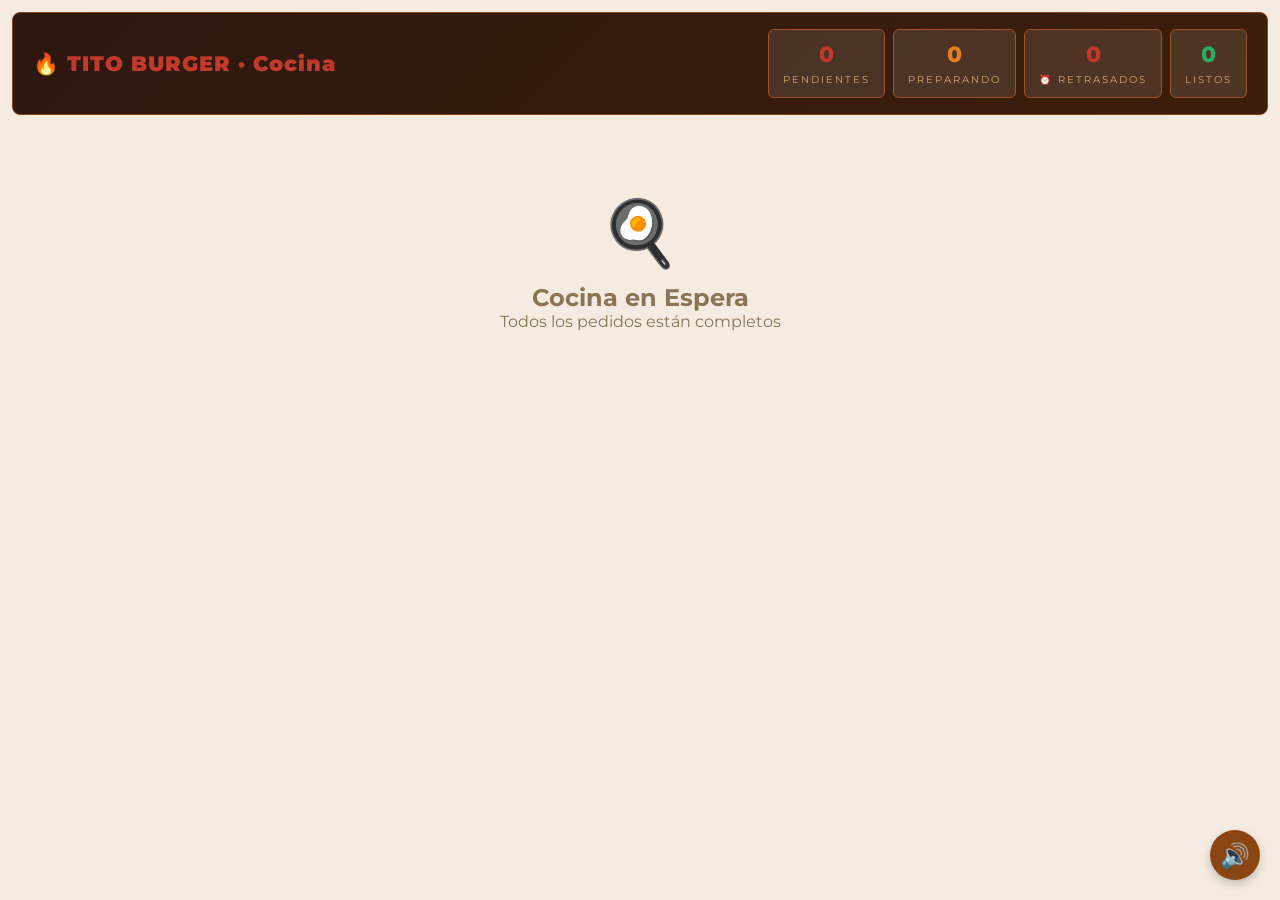
==== cocina.html @ a9702601 "TITO BURGER 2" ====
<!DOCTYPE html>
<html lang="es">
<head>
    <meta charset="UTF-8">
    <meta name="viewport" content="width=device-width, initial-scale=1.0">
    <title>TITO BURGER · Cocina</title>
    <link href="https://fonts.googleapis.com/css2?family=Montserrat:wght@300;400;500;600;700;800;900&display=swap" rel="stylesheet">
    <style>
        :root {
            --fire: #c0392b; --fire-dark: #a93226; --wood: #8b4513; --wood-light: #a0522d;
            --cream: #fdf5e6; --white: #ffffff; --dark: #2c1810; --text: #3d2b1f;
            --text-light: #8b7355; --border: #d4c5b2; --danger: #c0392b; --warning: #e67e22;
            --success: #27ae60; --bg: #f5ebe0; --card: #ffffff;
        }
        * { margin: 0; padding: 0; box-sizing: border-box; font-family: 'Montserrat', sans-serif; }
        body { background: var(--bg); min-height: 100vh; padding: 12px; color: var(--text); }
        .kitchen-screen { max-width: 1600px; margin: 0 auto; display: flex; flex-direction: column; height: 95vh; }
        .kitchen-header { background: linear-gradient(135deg, var(--dark), #3d1e0a); padding: 16px 20px; border-radius: 8px; display: flex; justify-content: space-between; align-items: center; margin-bottom: 15px; flex-shrink: 0; flex-wrap: wrap; gap: 12px; border: 1px solid var(--wood); }
        .kitchen-header h1 { font-size: 1.3rem; font-weight: 900; color: var(--fire); letter-spacing: 1px; }
        .kitchen-stats { display: flex; gap: 8px; flex-wrap: wrap; }
        .stat-badge { background: rgba(255,255,255,0.1); padding: 10px 14px; border-radius: 6px; text-align: center; border: 1px solid var(--wood-light); transition: all 0.3s; }
        .stat-badge.alerta-retraso { background: rgba(192,57,43,0.3); border-color: var(--fire); animation: pulse 1s infinite; }
        @keyframes pulse { 0%,100%{box-shadow:0 0 5px rgba(192,57,43,0.3);} 50%{box-shadow:0 0 20px rgba(192,57,43,0.7);} }
        .stat-number { font-size: 1.4rem; font-weight: 800; display: block; }
        .stat-badge:nth-child(1) .stat-number { color: var(--danger); }
        .stat-badge:nth-child(2) .stat-number { color: var(--warning); }
        .stat-badge:nth-child(3) .stat-number { color: var(--fire); }
        .stat-badge:nth-child(4) .stat-number { color: var(--success); }
        .stat-label { font-size: 0.6rem; text-transform: uppercase; letter-spacing: 2px; color: #d4a574; }
        .orders-grid { display: grid; grid-template-columns: repeat(auto-fill, minmax(350px, 1fr)); gap: 12px; overflow-y: auto; flex: 1; padding: 3px; }
        .orders-grid::-webkit-scrollbar { width: 5px; }
        .orders-grid::-webkit-scrollbar-thumb { background: var(--border); border-radius: 3px; }
        .order-card { background: var(--card); border-radius: 8px; padding: 16px; border: 1px solid var(--border); display: flex; flex-direction: column; max-height: 450px; border-left: 4px solid var(--border); box-shadow: 0 2px 8px rgba(0,0,0,0.06); transition: all 0.3s; }
        .order-card.nuevo { border-left-color: var(--danger); }
        .order-card.preparando { border-left-color: var(--warning); }
        .order-card.listo { border-left-color: var(--success); opacity: 0.9; }
        .order-card.retrasado { border-left-color: var(--fire) !important; box-shadow: 0 0 20px rgba(192,57,43,0.3); animation: cardPulse 2s infinite; }
        @keyframes cardPulse { 0%,100%{box-shadow:0 0 10px rgba(192,57,43,0.2);} 50%{box-shadow:0 0 25px rgba(192,57,43,0.5);} }
        .timer-container { display: flex; align-items: center; gap: 8px; padding: 6px 10px; background: var(--bg); border-radius: 4px; margin-bottom: 8px; font-size: 0.9rem; font-weight: bold; }
        .timer-container.retrasado { background: #fde8e8; border: 1px solid var(--fire); }
        .timer-container .tiempo-transcurrido { color: #2c1810; }
        .timer-container.retrasado .tiempo-transcurrido { color: var(--fire); }
        .customer-info-mini { font-size: 0.75rem; color: var(--text-light); margin-bottom: 6px; padding: 6px 8px; background: var(--bg); border-radius: 4px; }
        .order-items { list-style: none; margin-bottom: 6px; }
        .order-item { display: flex; justify-content: space-between; align-items: center; padding: 8px 10px; background: var(--bg); border-radius: 6px; margin-bottom: 4px; font-size: 0.85rem; }
        .item-nombre { font-weight: 700; color: var(--dark); }
        .item-cantidad { background: var(--wood); color: white; padding: 2px 8px; border-radius: 12px; font-weight: 700; font-size: 0.7rem; }
        .order-actions { display: flex; gap: 6px; padding-top: 8px; border-top: 1px solid var(--border); flex-shrink: 0; }
        .btn-action { flex: 1; padding: 9px; border: none; border-radius: 4px; font-weight: 700; font-size: 0.7rem; cursor: pointer; text-transform: uppercase; letter-spacing: 1px; transition: all 0.3s; }
        .btn-action:hover { opacity: 0.85; transform: scale(1.02); }
        .btn-action:active { transform: scale(0.95); }
        .btn-start { background: var(--warning); color: white; }
        .btn-ready { background: var(--success); color: white; }
        .btn-deliver { background: var(--fire); color: white; }
        .empty-state { grid-column: 1/-1; text-align: center; padding: 60px 20px; color: var(--text-light); }
        .empty-state .emoji { font-size: 4rem; display: block; margin-bottom: 12px; }
        .sound-btn { position:fixed;bottom:20px;right:20px;background:var(--wood);color:white;border:none;width:50px;height:50px;border-radius:50%;font-size:1.5rem;cursor:pointer;z-index:100;box-shadow:0 4px 10px rgba(0,0,0,0.2); }
        .sound-btn:hover { background: var(--wood-light); }
        .alerta-flotante { position: fixed; top: 20px; left: 50%; transform: translateX(-50%); background: var(--fire); color: white; padding: 12px 24px; border-radius: 8px; font-weight: 700; z-index: 200; animation: slideDown 0.5s ease; box-shadow: 0 4px 20px rgba(0,0,0,0.3); }
        @keyframes slideDown { from{opacity:0;transform:translateX(-50%) translateY(-20px);} to{opacity:1;transform:translateX(-50%) translateY(0);} }
        .badge-retrasado { background: var(--fire); color: white; padding: 4px 10px; border-radius: 4px; font-size: 0.6rem; font-weight: 700; text-transform: uppercase; }
        .order-badge { padding: 4px 10px; border-radius: 4px; font-size: 0.6rem; font-weight: 700; text-transform: uppercase; }
        .badge-nuevo { background: var(--danger); color: white; }
        .badge-preparando { background: var(--warning); color: white; }
        .badge-listo { background: var(--success); color: white; }
    </style>
</head>
<body>
    <div class="kitchen-screen">
        <div class="kitchen-header">
            <h1>🔥 TITO BURGER · Cocina</h1>
            <div class="kitchen-stats">
                <div class="stat-badge"><span class="stat-number" id="pendientesCount">0</span><span class="stat-label">Pendientes</span></div>
                <div class="stat-badge"><span class="stat-number" id="preparandoCount">0</span><span class="stat-label">Preparando</span></div>
                <div class="stat-badge" id="retrasadosBadge"><span class="stat-number" id="retrasadosCount">0</span><span class="stat-label">⏰ Retrasados</span></div>
                <div class="stat-badge"><span class="stat-number" id="listosCount">0</span><span class="stat-label">Listos</span></div>
            </div>
        </div>
        <div class="orders-grid" id="ordersGrid"></div>
    </div>
    <button class="sound-btn" onclick="toggleSound()" title="Sonido">🔊</button>

    <script>
        // ==================== CONFIGURACIÓN ====================
        const TIEMPO_LIMITE_SEGUNDOS = 15 * 60; // 15 MINUTOS en segundos
        const DURACION_ALARMA_SEGUNDOS = 15; // Alarma por retraso suena 15 SEGUNDOS
        
        let sonidoActivado = true;
        let alarmasActivas = {};
        let audioContext = null;
        let alarmaIntervalos = {};
        
        // Storage
        let pedidosTimers = {};
        let retrasosNotificados = {};
        let nuevosNotificados = {};
        
        try {
            const savedTimers = localStorage.getItem('cocina_timers_pedidos');
            const savedRetrasos = localStorage.getItem('cocina_retrasos_notificados');
            const savedNuevos = localStorage.getItem('cocina_nuevos_notificados');
            if (savedTimers) pedidosTimers = JSON.parse(savedTimers);
            if (savedRetrasos) retrasosNotificados = JSON.parse(savedRetrasos);
            if (savedNuevos) nuevosNotificados = JSON.parse(savedNuevos);
        } catch(e) {}

        function guardarTimers() {
            localStorage.setItem('cocina_timers_pedidos', JSON.stringify(pedidosTimers));
            localStorage.setItem('cocina_retrasos_notificados', JSON.stringify(retrasosNotificados));
            localStorage.setItem('cocina_nuevos_notificados', JSON.stringify(nuevosNotificados));
        }

        async function getPedidosOnline() {
            try { 
                const res = await fetch('/api/pedidos'); 
                return await res.json();
            } catch(e) { 
                return JSON.parse(localStorage.getItem('marketpos_pedidos_online') || '[]'); 
            }
        }

        // ==================== SONIDOS ====================
        function detenerAlarma(id) {
            if (alarmaIntervalos[id]) {
                clearInterval(alarmaIntervalos[id]);
                delete alarmaIntervalos[id];
            }
            if (alarmasActivas[id]) {
                clearTimeout(alarmasActivas[id]);
                delete alarmasActivas[id];
            }
            console.log('🔇 Sonido detenido para pedido:', id);
        }

        // Sonido tipo "DING" para nuevo pedido y entrega
        function sonidoDing() {
            if (!sonidoActivado) return;
            
            console.log('🔔 SONIDO DING');
            
            if (!audioContext) {
                audioContext = new (window.AudioContext || window.webkitAudioContext)();
            }
            
            try {
                const frequencies = [523.25, 659.25, 783.99]; // Do, Mi, Sol
                
                frequencies.forEach((freq, index) => {
                    setTimeout(() => {
                        const oscillator = audioContext.createOscillator();
                        const gain = audioContext.createGain();
                        
                        oscillator.connect(gain);
                        gain.connect(audioContext.destination);
                        
                        oscillator.frequency.value = freq;
                        oscillator.type = 'sine';
                        gain.gain.value = 0.3;
                        
                        oscillator.start();
                        oscillator.stop(audioContext.currentTime + 0.3);
                        
                        gain.gain.exponentialRampToValueAtTime(0.00001, audioContext.currentTime + 0.3);
                    }, index * 100);
                });
            } catch(e) {
                console.log('Error reproduciendo sonido ding:', e);
            }
        }

        // Alarma para retraso (15 segundos con beeps)
        function iniciarAlarmaRetraso(id) {
            if (!sonidoActivado) return;
            if (alarmasActivas[id]) return;
            
            console.log(`🔊 ALARMA RETRASO (15s) - Pedido: ${id}`);
            
            if (!audioContext) {
                audioContext = new (window.AudioContext || window.webkitAudioContext)();
            }
            
            let beepCount = 0;
            const inicioAlarma = Date.now();
            
            const intervalo = setInterval(() => {
                const transcurrido = (Date.now() - inicioAlarma) / 1000;
                
                if (transcurrido >= DURACION_ALARMA_SEGUNDOS) {
                    detenerAlarma(id);
                    return;
                }
                
                if (!alarmasActivas[id]) return;
                
                try {
                    const o = audioContext.createOscillator();
                    const g = audioContext.createGain();
                    o.connect(g);
                    g.connect(audioContext.destination);
                    
                    o.frequency.value = beepCount % 2 === 0 ? 880 : 440;
                    o.type = 'square';
                    g.gain.value = 0.4;
                    
                    o.start();
                    o.stop(audioContext.currentTime + 0.15);
                    beepCount++;
                } catch(e) {}
            }, 200);
            
            alarmaIntervalos[id] = intervalo;
            
            const timeout = setTimeout(() => {
                detenerAlarma(id);
            }, DURACION_ALARMA_SEGUNDOS * 1000);
            alarmasActivas[id] = timeout;
        }

        function toggleSound() { 
            sonidoActivado = !sonidoActivado; 
            document.querySelector('.sound-btn').textContent = sonidoActivado ? '🔊' : '🔇'; 
            
            if (!sonidoActivado) {
                Object.keys(alarmaIntervalos).forEach(id => detenerAlarma(id));
            }
        }

        function mostrarAlerta(mensaje) {
            const alerta = document.createElement('div');
            alerta.className = 'alerta-flotante';
            alerta.textContent = mensaje;
            document.body.appendChild(alerta);
            setTimeout(() => {
                alerta.style.opacity = '0';
                setTimeout(() => alerta.remove(), 500);
            }, 4000);
        }

        function calcularTiempoTranscurrido(timestampInicio) {
            const segundosTranscurridos = Math.floor((Date.now() - timestampInicio) / 1000);
            const minutos = Math.floor(segundosTranscurridos / 60);
            const segundos = segundosTranscurridos % 60;
            const retrasado = segundosTranscurridos >= TIEMPO_LIMITE_SEGUNDOS;
            const exceso = Math.max(0, segundosTranscurridos - TIEMPO_LIMITE_SEGUNDOS);
            const excesoMinutos = Math.floor(exceso / 60);
            const excesoSegundos = exceso % 60;
            
            return {
                minutos,
                segundos,
                segundosTranscurridos,
                retrasado,
                exceso,
                excesoMinutos,
                excesoSegundos
            };
        }

        async function cambiarEstado(id, estado) {
            try {
                await fetch('/api/pedidos/' + id, { 
                    method: 'PATCH', 
                    headers: { 'Content-Type': 'application/json' }, 
                    body: JSON.stringify({ estado }) 
                });
            } catch(e) {}
            
            const pedidosLocal = JSON.parse(localStorage.getItem('marketpos_pedidos_online') || '[]');
            const index = pedidosLocal.findIndex(p => String(p.id) === String(id));
            if (index !== -1) {
                pedidosLocal[index].estado = estado;
                localStorage.setItem('marketpos_pedidos_online', JSON.stringify(pedidosLocal));
            }
            
            if (estado === 'listo') {
                detenerAlarma(id);
                mostrarAlerta('✅ ¡Pedido listo para entregar!');
            }
            
            setTimeout(() => renderizar(), 300);
        }

        async function entregarPedido(id) {
            sonidoDing();
            
            detenerAlarma(id);
            
            delete pedidosTimers[id];
            delete retrasosNotificados[id];
            delete nuevosNotificados[id];
            guardarTimers();
            
            try {
                await fetch('/api/pedidos/' + id, { method: 'DELETE' });
            } catch(e) {}
            
            const pedidosLocal = JSON.parse(localStorage.getItem('marketpos_pedidos_online') || '[]');
            localStorage.setItem('marketpos_pedidos_online', JSON.stringify(pedidosLocal.filter(p => String(p.id) !== String(id))));
            
            mostrarAlerta('🚀 Pedido entregado');
            setTimeout(() => renderizar(), 300);
        }

        function verificarNuevosPedidos(activos) {
            activos.forEach(p => {
                const pid = String(p.id);
                if (p.estado === 'nuevo' && !nuevosNotificados[pid]) {
                    console.log('🆕 NUEVO PEDIDO LLEGÓ A COCINA:', pid);
                    nuevosNotificados[pid] = Date.now();
                    guardarTimers();
                    
                    sonidoDing();
                    
                    mostrarAlerta('🆕 ¡Nuevo pedido en cocina!');
                }
            });
        }

        function verificarRetrasos() {
            Object.keys(pedidosTimers).forEach(id => {
                const timestamp = pedidosTimers[id];
                const tiempo = calcularTiempoTranscurrido(timestamp);
                
                if (tiempo.retrasado && !retrasosNotificados[id]) {
                    console.log('🔴 PEDIDO RETRASADO después de 15 minutos:', id);
                    retrasosNotificados[id] = Date.now();
                    guardarTimers();
                    iniciarAlarmaRetraso(id);
                    mostrarAlerta(`⏰ ¡PEDIDO RETRASADO! +${tiempo.excesoMinutos}:${String(tiempo.excesoSegundos).padStart(2,'0')} min`);
                }
            });
            
            const totalRetrasos = Object.keys(retrasosNotificados).length;
            document.getElementById('retrasadosCount').textContent = totalRetrasos;
            
            if (totalRetrasos > 0) {
                document.getElementById('retrasadosBadge').classList.add('alerta-retraso');
            } else {
                document.getElementById('retrasadosBadge').classList.remove('alerta-retraso');
            }
        }

        async function renderizar() {
            const pedidos = await getPedidosOnline();
            const idsActuales = pedidos.map(p => String(p.id));
            
            Object.keys(pedidosTimers).forEach(id => {
                if (!idsActuales.includes(id)) {
                    detenerAlarma(id);
                    delete pedidosTimers[id];
                    delete retrasosNotificados[id];
                    delete nuevosNotificados[id];
                }
            });
            guardarTimers();
            
            const activos = pedidos.filter(p => ['nuevo', 'preparando', 'listo'].includes(p.estado));
            const grid = document.getElementById('ordersGrid');
            
            verificarNuevosPedidos(activos);
            
            activos.forEach(p => {
                const pid = String(p.id);
                if (!pedidosTimers[pid] && p.estado !== 'listo') {
                    pedidosTimers[pid] = Date.now();
                    console.log('⏱️ Timer iniciado para pedido:', pid);
                    guardarTimers();
                }
            });
            
            document.getElementById('pendientesCount').textContent = activos.filter(p => p.estado === 'nuevo').length;
            document.getElementById('preparandoCount').textContent = activos.filter(p => p.estado === 'preparando').length;
            document.getElementById('listosCount').textContent = activos.filter(p => p.estado === 'listo').length;
            
            if (activos.length === 0) { 
                grid.innerHTML = `<div class="empty-state"><span class="emoji">🍳</span><h2>Cocina en Espera</h2><p>Todos los pedidos están completos</p></div>`; 
                return; 
            }
            
            activos.sort((a, b) => new Date(a.fecha) - new Date(b.fecha));
            
            grid.innerHTML = activos.map(p => {
                const pid = String(p.id);
                const tiempo = calcularTiempoTranscurrido(pedidosTimers[pid] || Date.now());
                const retrasado = tiempo.retrasado && p.estado !== 'listo';
                
                return `
                    <div class="order-card ${retrasado ? 'retrasado' : p.estado}" data-id="${pid}">
                        <div class="order-card-content">
                            <div class="order-card-header">
                                <h3>${p.cliente?.tipoPedido === 'mesa' ? '🪑 Mesa ' + p.cliente?.mesa : '🛵 Delivery'}</h3>
                                ${retrasado ? '<span class="badge-retrasado">⏰ RETRASADO</span>' : `<span class="order-badge badge-${p.estado}">${p.estado.toUpperCase()}</span>`}
                            </div>
                            <div class="timer-container ${retrasado ? 'retrasado' : ''}">
                                <span>⏱️</span>
                                ${retrasado ? 
                                    `<strong class="tiempo-transcurrido" style="color:var(--fire)">⌛ ${tiempo.minutos}:${String(tiempo.segundos).padStart(2,'0')} (${tiempo.excesoMinutos}:${String(tiempo.excesoSegundos).padStart(2,'0')} excedido)</strong>` : 
                                    `<strong class="tiempo-transcurrido">⌛ ${tiempo.minutos}:${String(tiempo.segundos).padStart(2,'0')} transcurrido</strong>`
                                }
                            </div>
                            <div class="customer-info-mini"><span>👤 ${p.cliente?.nombre || 'Cliente'}</span></div>
                            <ul class="order-items">${(p.items || []).map(i => `
                                <li class="order-item">
                                    <span class="item-nombre">${i.emoji || '🍽️'} ${i.nombre}${i.sabor ? ' <span style="font-weight:normal; color:#e67e22;">(' + i.sabor + ')</span>' : ''}</span>
                                    <span class="item-cantidad">x${i.cantidad}</span>
                                </li>
                            `).join('')}</ul>
                        </div>
                        <div class="order-actions">
                            ${p.estado === 'nuevo' ? `
                                <button class="btn-action btn-start" onclick="cambiarEstado('${pid}','preparando')">▶ Iniciar</button>
                            ` : ''}
                            ${p.estado === 'preparando' ? `
                                <button class="btn-action btn-ready" onclick="cambiarEstado('${pid}','listo')">✅ ¡Listo!</button>
                            ` : ''}
                            ${p.estado === 'listo' ? `
                                <button class="btn-action btn-deliver" onclick="entregarPedido('${pid}')">🚀 Entregar</button>
                            ` : ''}
                        </div>
                    </div>`;
            }).join('');
            
            verificarRetrasos();
        }

        document.addEventListener('click', function initAudio() {
            if (!audioContext) {
                audioContext = new (window.AudioContext || window.webkitAudioContext)();
            }
            if (audioContext.state === 'suspended') {
                audioContext.resume();
            }
            document.removeEventListener('click', initAudio);
        }, { once: true });

        function actualizarTemporizadores() {
            document.querySelectorAll('.order-card').forEach(card => {
                const id = card.getAttribute('data-id');
                if (id && pedidosTimers[id]) {
                    const tiempo = calcularTiempoTranscurrido(pedidosTimers[id]);
                    const retrasado = tiempo.retrasado;
                    
                    const timerElement = card.querySelector('.timer-container strong');
                    if (timerElement) {
                        if (retrasado) {
                            timerElement.innerHTML = `⌛ ${tiempo.minutos}:${String(tiempo.segundos).padStart(2,'0')} (${tiempo.excesoMinutos}:${String(tiempo.excesoSegundos).padStart(2,'0')} excedido)`;
                            timerElement.style.color = 'var(--fire)';
                        } else {
                            timerElement.innerHTML = `⌛ ${tiempo.minutos}:${String(tiempo.segundos).padStart(2,'0')} transcurrido`;
                            timerElement.style.color = '';
                        }
                    }
                    
                    if (retrasado && !card.classList.contains('retrasado')) {
                        card.classList.add('retrasado');
                        const badgeContainer = card.querySelector('.order-card-header');
                        if (badgeContainer && !card.querySelector('.badge-retrasado')) {
                            const oldBadge = card.querySelector('.order-badge');
                            if (oldBadge) oldBadge.remove();
                            const newBadge = document.createElement('span');
                            newBadge.className = 'badge-retrasado';
                            newBadge.textContent = '⏰ RETRASADO';
                            badgeContainer.appendChild(newBadge);
                        }
                    }
                }
            });
        }
        
        setInterval(actualizarTemporizadores, 1000);
        setInterval(renderizar, 5000);
        renderizar();
    </script>
</body>
</html>
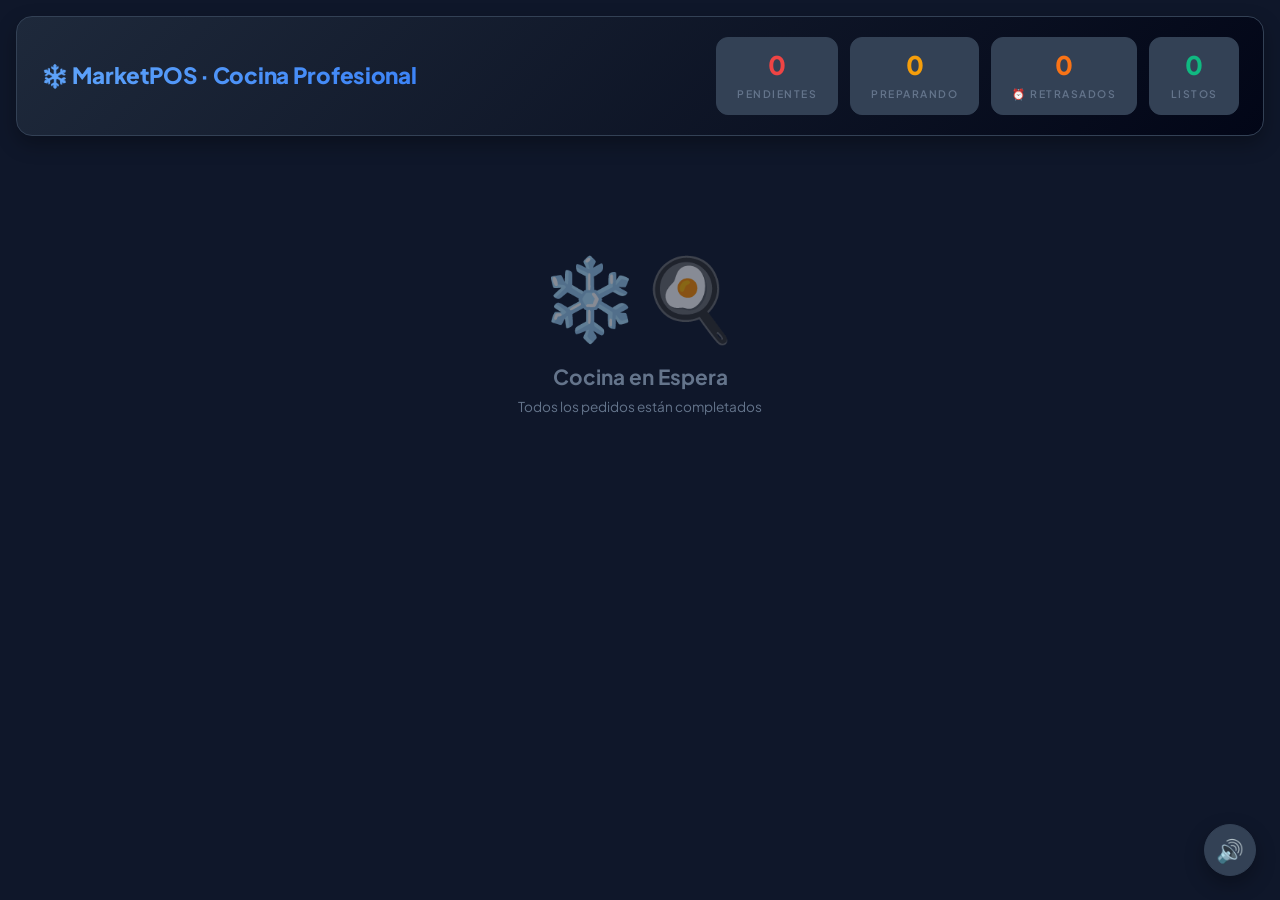
==== commit ea1fed74: "TITO BURGER FINAL FINAL" ====
--- a/cocina.html
+++ b/cocina.html
@@ -2,73 +2,523 @@
 <html lang="es">
 <head>
     <meta charset="UTF-8">
-    <meta name="viewport" content="width=device-width, initial-scale=1.0">
-    <title>TITO BURGER · Cocina</title>
-    <link href="https://fonts.googleapis.com/css2?family=Montserrat:wght@300;400;500;600;700;800;900&display=swap" rel="stylesheet">
+    <meta name="viewport" content="width=device-width, initial-scale=1.0, user-scalable=no">
+    <title>Cocina Pedidos</title>
+    <link href="https://fonts.googleapis.com/css2?family=Plus+Jakarta+Sans:wght@300;400;500;600;700;800&display=swap" rel="stylesheet">
     <style>
         :root {
-            --fire: #c0392b; --fire-dark: #a93226; --wood: #8b4513; --wood-light: #a0522d;
-            --cream: #fdf5e6; --white: #ffffff; --dark: #2c1810; --text: #3d2b1f;
-            --text-light: #8b7355; --border: #d4c5b2; --danger: #c0392b; --warning: #e67e22;
-            --success: #27ae60; --bg: #f5ebe0; --card: #ffffff;
-        }
-        * { margin: 0; padding: 0; box-sizing: border-box; font-family: 'Montserrat', sans-serif; }
-        body { background: var(--bg); min-height: 100vh; padding: 12px; color: var(--text); }
-        .kitchen-screen { max-width: 1600px; margin: 0 auto; display: flex; flex-direction: column; height: 95vh; }
-        .kitchen-header { background: linear-gradient(135deg, var(--dark), #3d1e0a); padding: 16px 20px; border-radius: 8px; display: flex; justify-content: space-between; align-items: center; margin-bottom: 15px; flex-shrink: 0; flex-wrap: wrap; gap: 12px; border: 1px solid var(--wood); }
-        .kitchen-header h1 { font-size: 1.3rem; font-weight: 900; color: var(--fire); letter-spacing: 1px; }
-        .kitchen-stats { display: flex; gap: 8px; flex-wrap: wrap; }
-        .stat-badge { background: rgba(255,255,255,0.1); padding: 10px 14px; border-radius: 6px; text-align: center; border: 1px solid var(--wood-light); transition: all 0.3s; }
-        .stat-badge.alerta-retraso { background: rgba(192,57,43,0.3); border-color: var(--fire); animation: pulse 1s infinite; }
-        @keyframes pulse { 0%,100%{box-shadow:0 0 5px rgba(192,57,43,0.3);} 50%{box-shadow:0 0 20px rgba(192,57,43,0.7);} }
-        .stat-number { font-size: 1.4rem; font-weight: 800; display: block; }
+            /* Paleta de colores fríos - Diseño profesional */
+            --primary: #0f172a;
+            --primary-dark: #020617;
+            --primary-light: #1e293b;
+            --accent: #3b82f6;
+            --accent-light: #60a5fa;
+            --accent-glow: rgba(59, 130, 246, 0.25);
+            --danger: #ef4444;
+            --danger-dark: #dc2626;
+            --warning: #f59e0b;
+            --warning-dark: #d97706;
+            --success: #10b981;
+            --success-dark: #059669;
+            --info: #06b6d4;
+            
+            /* Fondos fríos */
+            --bg-primary: #0f172a;
+            --bg-secondary: #1e293b;
+            --bg-card: #1e293b;
+            --bg-elevated: #334155;
+            --bg-light: #f1f5f9;
+            
+            /* Textos */
+            --text-primary: #f1f5f9;
+            --text-secondary: #cbd5e1;
+            --text-muted: #64748b;
+            
+            /* Bordes */
+            --border: #334155;
+            --border-light: #475569;
+            
+            /* Layout */
+            --radius-sm: 8px;
+            --radius: 12px;
+            --radius-lg: 16px;
+            --shadow: 0 8px 20px rgba(0, 0, 0, 0.3);
+            --transition: all 0.2s ease;
+        }
+        
+        * { 
+            margin: 0; 
+            padding: 0; 
+            box-sizing: border-box; 
+            font-family: 'Plus Jakarta Sans', sans-serif; 
+        }
+        
+        body { 
+            background: var(--bg-primary); 
+            min-height: 100vh; 
+            padding: 16px; 
+            color: var(--text-primary); 
+        }
+        
+        .kitchen-screen { 
+            max-width: 1600px; 
+            margin: 0 auto; 
+            display: flex; 
+            flex-direction: column; 
+            height: 95vh; 
+        }
+        
+        /* Header profesional */
+        .kitchen-header { 
+            background: linear-gradient(135deg, var(--bg-secondary), var(--primary-dark)); 
+            padding: 20px 24px; 
+            border-radius: var(--radius-lg); 
+            display: flex; 
+            justify-content: space-between; 
+            align-items: center; 
+            margin-bottom: 24px; 
+            flex-shrink: 0; 
+            flex-wrap: wrap; 
+            gap: 16px; 
+            border: 1px solid var(--border); 
+            box-shadow: var(--shadow);
+        }
+        
+        .kitchen-header h1 { 
+            font-size: 1.4rem; 
+            font-weight: 800; 
+            background: linear-gradient(135deg, var(--accent-light), var(--accent));
+            -webkit-background-clip: text;
+            -webkit-text-fill-color: transparent;
+            background-clip: text;
+            letter-spacing: -0.3px;
+        }
+        
+        /* Stats cards frías */
+        .kitchen-stats { 
+            display: flex; 
+            gap: 12px; 
+            flex-wrap: wrap; 
+        }
+        
+        .stat-badge { 
+            background: var(--bg-elevated); 
+            padding: 12px 20px; 
+            border-radius: var(--radius); 
+            text-align: center; 
+            border: 1px solid var(--border); 
+            transition: var(--transition); 
+            min-width: 90px;
+        }
+        
+        .stat-badge.alerta-retraso { 
+            background: rgba(239, 68, 68, 0.15); 
+            border-color: var(--danger); 
+            animation: pulse 1.5s infinite; 
+        }
+        
+        @keyframes pulse { 
+            0%,100% { box-shadow: 0 0 0 0 rgba(239, 68, 68, 0.2); } 
+            50% { box-shadow: 0 0 0 6px rgba(239, 68, 68, 0); } 
+        }
+        
+        .stat-number { 
+            font-size: 1.6rem; 
+            font-weight: 800; 
+            display: block; 
+            line-height: 1.2;
+        }
+        
         .stat-badge:nth-child(1) .stat-number { color: var(--danger); }
         .stat-badge:nth-child(2) .stat-number { color: var(--warning); }
-        .stat-badge:nth-child(3) .stat-number { color: var(--fire); }
+        .stat-badge:nth-child(3) .stat-number { color: #f97316; }
         .stat-badge:nth-child(4) .stat-number { color: var(--success); }
-        .stat-label { font-size: 0.6rem; text-transform: uppercase; letter-spacing: 2px; color: #d4a574; }
-        .orders-grid { display: grid; grid-template-columns: repeat(auto-fill, minmax(350px, 1fr)); gap: 12px; overflow-y: auto; flex: 1; padding: 3px; }
-        .orders-grid::-webkit-scrollbar { width: 5px; }
-        .orders-grid::-webkit-scrollbar-thumb { background: var(--border); border-radius: 3px; }
-        .order-card { background: var(--card); border-radius: 8px; padding: 16px; border: 1px solid var(--border); display: flex; flex-direction: column; max-height: 450px; border-left: 4px solid var(--border); box-shadow: 0 2px 8px rgba(0,0,0,0.06); transition: all 0.3s; }
-        .order-card.nuevo { border-left-color: var(--danger); }
-        .order-card.preparando { border-left-color: var(--warning); }
-        .order-card.listo { border-left-color: var(--success); opacity: 0.9; }
-        .order-card.retrasado { border-left-color: var(--fire) !important; box-shadow: 0 0 20px rgba(192,57,43,0.3); animation: cardPulse 2s infinite; }
-        @keyframes cardPulse { 0%,100%{box-shadow:0 0 10px rgba(192,57,43,0.2);} 50%{box-shadow:0 0 25px rgba(192,57,43,0.5);} }
-        .timer-container { display: flex; align-items: center; gap: 8px; padding: 6px 10px; background: var(--bg); border-radius: 4px; margin-bottom: 8px; font-size: 0.9rem; font-weight: bold; }
-        .timer-container.retrasado { background: #fde8e8; border: 1px solid var(--fire); }
-        .timer-container .tiempo-transcurrido { color: #2c1810; }
-        .timer-container.retrasado .tiempo-transcurrido { color: var(--fire); }
-        .customer-info-mini { font-size: 0.75rem; color: var(--text-light); margin-bottom: 6px; padding: 6px 8px; background: var(--bg); border-radius: 4px; }
-        .order-items { list-style: none; margin-bottom: 6px; }
-        .order-item { display: flex; justify-content: space-between; align-items: center; padding: 8px 10px; background: var(--bg); border-radius: 6px; margin-bottom: 4px; font-size: 0.85rem; }
-        .item-nombre { font-weight: 700; color: var(--dark); }
-        .item-cantidad { background: var(--wood); color: white; padding: 2px 8px; border-radius: 12px; font-weight: 700; font-size: 0.7rem; }
-        .order-actions { display: flex; gap: 6px; padding-top: 8px; border-top: 1px solid var(--border); flex-shrink: 0; }
-        .btn-action { flex: 1; padding: 9px; border: none; border-radius: 4px; font-weight: 700; font-size: 0.7rem; cursor: pointer; text-transform: uppercase; letter-spacing: 1px; transition: all 0.3s; }
-        .btn-action:hover { opacity: 0.85; transform: scale(1.02); }
-        .btn-action:active { transform: scale(0.95); }
-        .btn-start { background: var(--warning); color: white; }
-        .btn-ready { background: var(--success); color: white; }
-        .btn-deliver { background: var(--fire); color: white; }
-        .empty-state { grid-column: 1/-1; text-align: center; padding: 60px 20px; color: var(--text-light); }
-        .empty-state .emoji { font-size: 4rem; display: block; margin-bottom: 12px; }
-        .sound-btn { position:fixed;bottom:20px;right:20px;background:var(--wood);color:white;border:none;width:50px;height:50px;border-radius:50%;font-size:1.5rem;cursor:pointer;z-index:100;box-shadow:0 4px 10px rgba(0,0,0,0.2); }
-        .sound-btn:hover { background: var(--wood-light); }
-        .alerta-flotante { position: fixed; top: 20px; left: 50%; transform: translateX(-50%); background: var(--fire); color: white; padding: 12px 24px; border-radius: 8px; font-weight: 700; z-index: 200; animation: slideDown 0.5s ease; box-shadow: 0 4px 20px rgba(0,0,0,0.3); }
-        @keyframes slideDown { from{opacity:0;transform:translateX(-50%) translateY(-20px);} to{opacity:1;transform:translateX(-50%) translateY(0);} }
-        .badge-retrasado { background: var(--fire); color: white; padding: 4px 10px; border-radius: 4px; font-size: 0.6rem; font-weight: 700; text-transform: uppercase; }
-        .order-badge { padding: 4px 10px; border-radius: 4px; font-size: 0.6rem; font-weight: 700; text-transform: uppercase; }
-        .badge-nuevo { background: var(--danger); color: white; }
-        .badge-preparando { background: var(--warning); color: white; }
-        .badge-listo { background: var(--success); color: white; }
+        
+        .stat-label { 
+            font-size: 0.65rem; 
+            text-transform: uppercase; 
+            letter-spacing: 1.5px; 
+            color: var(--text-muted); 
+            font-weight: 600;
+            margin-top: 6px;
+        }
+        
+        /* Grid de pedidos */
+        .orders-grid { 
+            display: grid; 
+            grid-template-columns: repeat(auto-fill, minmax(360px, 1fr)); 
+            gap: 20px; 
+            overflow-y: auto; 
+            flex: 1; 
+            padding: 4px; 
+        }
+        
+        .orders-grid::-webkit-scrollbar { 
+            width: 6px; 
+        }
+        
+        .orders-grid::-webkit-scrollbar-track { 
+            background: var(--bg-secondary); 
+            border-radius: 4px; 
+        }
+        
+        .orders-grid::-webkit-scrollbar-thumb { 
+            background: var(--border); 
+            border-radius: 4px; 
+        }
+        
+        /* Tarjetas de pedido */
+        .order-card { 
+            background: var(--bg-card); 
+            border-radius: var(--radius-lg); 
+            padding: 20px; 
+            border: 1px solid var(--border); 
+            display: flex; 
+            flex-direction: column; 
+            max-height: 480px; 
+            border-left: 4px solid var(--border); 
+            box-shadow: 0 2px 8px rgba(0,0,0,0.2); 
+            transition: var(--transition); 
+        }
+        
+        .order-card:hover {
+            transform: translateY(-2px);
+            box-shadow: 0 8px 24px rgba(0,0,0,0.3);
+            border-color: var(--border-light);
+        }
+        
+        .order-card.nuevo { 
+            border-left-color: var(--danger); 
+        }
+        
+        .order-card.preparando { 
+            border-left-color: var(--warning); 
+        }
+        
+        .order-card.listo { 
+            border-left-color: var(--success); 
+            opacity: 0.85; 
+        }
+        
+        .order-card.retrasado { 
+            border-left-color: var(--danger) !important; 
+            box-shadow: 0 0 20px rgba(239, 68, 68, 0.2); 
+            animation: cardPulse 2s infinite; 
+        }
+        
+        @keyframes cardPulse { 
+            0%,100% { box-shadow: 0 0 5px rgba(239, 68, 68, 0.15); } 
+            50% { box-shadow: 0 0 20px rgba(239, 68, 68, 0.3); } 
+        }
+        
+        .order-card-content { 
+            overflow-y: auto; 
+            flex: 1; 
+            padding-right: 6px; 
+        }
+        
+        .order-card-content::-webkit-scrollbar {
+            width: 4px;
+        }
+        
+        .order-card-content::-webkit-scrollbar-track {
+            background: var(--border);
+            border-radius: 4px;
+        }
+        
+        .order-card-content::-webkit-scrollbar-thumb {
+            background: var(--accent);
+            border-radius: 4px;
+        }
+        
+        .order-card-header { 
+            display: flex; 
+            justify-content: space-between; 
+            align-items: flex-start; 
+            margin-bottom: 12px; 
+            padding-bottom: 12px; 
+            border-bottom: 1px solid var(--border); 
+            flex-shrink: 0; 
+        }
+        
+        .order-card-header h3 { 
+            font-size: 0.95rem; 
+            font-weight: 700; 
+            color: var(--accent-light); 
+        }
+        
+        .order-badge { 
+            padding: 5px 12px; 
+            border-radius: 40px; 
+            font-size: 0.65rem; 
+            font-weight: 700; 
+            text-transform: uppercase; 
+            letter-spacing: 1px; 
+        }
+        
+        .badge-nuevo { 
+            background: var(--danger); 
+            color: white; 
+        }
+        
+        .badge-preparando { 
+            background: var(--warning); 
+            color: var(--primary-dark); 
+        }
+        
+        .badge-listo { 
+            background: var(--success); 
+            color: white; 
+        }
+        
+        .badge-retrasado { 
+            background: var(--danger); 
+            color: white; 
+            animation: badgeBlink 0.8s infinite; 
+        }
+        
+        @keyframes badgeBlink { 
+            0%,100% { opacity: 1; } 
+            50% { opacity: 0.6; } 
+        }
+        
+        /* Timer - estilo frío */
+        .timer-container { 
+            display: flex; 
+            align-items: center; 
+            justify-content: space-between;
+            padding: 10px 14px; 
+            background: var(--bg-elevated); 
+            border-radius: var(--radius); 
+            margin-bottom: 12px; 
+            font-size: 0.85rem; 
+            font-weight: 600; 
+        }
+        
+        .timer-container.retrasado { 
+            background: rgba(239, 68, 68, 0.1); 
+            border: 1px solid rgba(239, 68, 68, 0.3); 
+        }
+        
+        .timer-label {
+            color: var(--text-muted);
+            font-size: 0.7rem;
+        }
+        
+        .timer-value {
+            font-family: monospace;
+            font-size: 1rem;
+            font-weight: 700;
+        }
+        
+        .timer-container.retrasado .timer-value { 
+            color: var(--danger); 
+        }
+        
+        .timer-exceso {
+            color: var(--danger);
+            font-size: 0.7rem;
+            margin-left: 6px;
+        }
+        
+        /* Info cliente */
+        .customer-info-mini { 
+            font-size: 0.75rem; 
+            color: var(--text-secondary); 
+            margin-bottom: 12px; 
+            padding: 10px 12px; 
+            background: var(--bg-elevated); 
+            border-radius: var(--radius); 
+            display: flex;
+            align-items: center;
+            gap: 12px;
+            flex-wrap: wrap;
+        }
+        
+        .customer-info-mini span {
+            display: inline-flex;
+            align-items: center;
+            gap: 6px;
+        }
+        
+        /* Items */
+        .order-items { 
+            list-style: none; 
+            margin-bottom: 8px; 
+        }
+        
+        .order-item { 
+            display: flex; 
+            justify-content: space-between; 
+            align-items: center; 
+            padding: 10px 12px; 
+            background: var(--bg-elevated); 
+            border-radius: var(--radius-sm); 
+            margin-bottom: 6px; 
+            font-size: 0.85rem; 
+            transition: var(--transition);
+        }
+        
+        .order-item:hover {
+            background: var(--border);
+        }
+        
+        .item-nombre { 
+            font-weight: 600; 
+            color: var(--text-primary); 
+        }
+        
+        .item-cantidad { 
+            background: var(--accent); 
+            color: white; 
+            padding: 3px 10px; 
+            border-radius: 40px; 
+            font-weight: 700; 
+            font-size: 0.7rem; 
+        }
+        
+        /* Acciones */
+        .order-actions { 
+            display: flex; 
+            gap: 10px; 
+            padding-top: 14px; 
+            margin-top: 6px;
+            border-top: 1px solid var(--border); 
+            flex-shrink: 0; 
+        }
+        
+        .btn-action { 
+            flex: 1; 
+            padding: 10px; 
+            border: none; 
+            border-radius: var(--radius); 
+            font-weight: 700; 
+            font-size: 0.7rem; 
+            cursor: pointer; 
+            text-transform: uppercase; 
+            letter-spacing: 1px; 
+            transition: var(--transition); 
+            font-family: inherit;
+        }
+        
+        .btn-action:hover { 
+            opacity: 0.9; 
+            transform: translateY(-1px); 
+        }
+        
+        .btn-action:active { 
+            transform: scale(0.97); 
+        }
+        
+        .btn-start { 
+            background: var(--warning); 
+            color: var(--primary-dark); 
+        }
+        
+        .btn-ready { 
+            background: var(--success); 
+            color: white; 
+        }
+        
+        .btn-deliver { 
+            background: var(--accent); 
+            color: white; 
+        }
+        
+        .btn-reject { 
+            background: var(--border); 
+            color: var(--text-secondary); 
+        }
+        
+        /* Empty state */
+        .empty-state { 
+            grid-column: 1/-1; 
+            text-align: center; 
+            padding: 80px 20px; 
+            color: var(--text-muted); 
+        }
+        
+        .empty-state .emoji { 
+            font-size: 5rem; 
+            display: block; 
+            margin-bottom: 16px; 
+            opacity: 0.5;
+        }
+        
+        .empty-state h2 {
+            font-size: 1.3rem;
+            margin-bottom: 8px;
+        }
+        
+        .empty-state p {
+            font-size: 0.85rem;
+        }
+        
+        /* Botón de sonido */
+        .sound-btn { 
+            position: fixed; 
+            bottom: 24px; 
+            right: 24px; 
+            background: var(--bg-elevated); 
+            color: var(--text-primary); 
+            border: 1px solid var(--border); 
+            width: 52px; 
+            height: 52px; 
+            border-radius: 50%; 
+            font-size: 1.4rem; 
+            cursor: pointer; 
+            z-index: 100; 
+            box-shadow: var(--shadow); 
+            transition: var(--transition);
+            display: flex;
+            align-items: center;
+            justify-content: center;
+        }
+        
+        .sound-btn:hover { 
+            background: var(--accent); 
+            border-color: var(--accent);
+            transform: scale(1.05);
+        }
+        
+        /* Alerta flotante */
+        .alerta-flotante { 
+            position: fixed; 
+            top: 24px; 
+            left: 50%; 
+            transform: translateX(-50%); 
+            background: var(--bg-elevated); 
+            color: var(--text-primary); 
+            padding: 14px 28px; 
+            border-radius: 50px; 
+            font-weight: 700; 
+            font-size: 0.85rem;
+            z-index: 200; 
+            animation: slideDown 0.4s ease; 
+            box-shadow: 0 4px 20px rgba(0,0,0,0.4); 
+            border-left: 3px solid var(--accent);
+            backdrop-filter: blur(8px);
+        }
+        
+        @keyframes slideDown { 
+            from { opacity: 0; transform: translateX(-50%) translateY(-20px); } 
+            to { opacity: 1; transform: translateX(-50%) translateY(0); } 
+        }
+        
+        /* Responsive */
+        @media (max-width: 768px) {
+            body { padding: 12px; }
+            .kitchen-header { flex-direction: column; align-items: stretch; }
+            .kitchen-stats { justify-content: center; }
+            .orders-grid { grid-template-columns: 1fr; gap: 16px; }
+            .order-card { max-height: none; }
+        }
     </style>
 </head>
 <body>
     <div class="kitchen-screen">
         <div class="kitchen-header">
-            <h1>🔥 TITO BURGER · Cocina</h1>
+            <h1>❄️ MarketPOS · Cocina Profesional</h1>
             <div class="kitchen-stats">
                 <div class="stat-badge"><span class="stat-number" id="pendientesCount">0</span><span class="stat-label">Pendientes</span></div>
                 <div class="stat-badge"><span class="stat-number" id="preparandoCount">0</span><span class="stat-label">Preparando</span></div>
@@ -78,19 +528,18 @@
         </div>
         <div class="orders-grid" id="ordersGrid"></div>
     </div>
-    <button class="sound-btn" onclick="toggleSound()" title="Sonido">🔊</button>
+    <button class="sound-btn" onclick="toggleSound()" title="Activar/Desactivar sonido">🔊</button>
 
     <script>
         // ==================== CONFIGURACIÓN ====================
-        const TIEMPO_LIMITE_SEGUNDOS = 15 * 60; // 15 MINUTOS en segundos
-        const DURACION_ALARMA_SEGUNDOS = 15; // Alarma por retraso suena 15 SEGUNDOS
+        const TIEMPO_LIMITE_SEGUNDOS = 15 * 60; // 15 MINUTOS
+        const DURACION_ALARMA_SEGUNDOS = 15;
         
         let sonidoActivado = true;
         let alarmasActivas = {};
         let audioContext = null;
         let alarmaIntervalos = {};
         
-        // Storage
         let pedidosTimers = {};
         let retrasosNotificados = {};
         let nuevosNotificados = {};
@@ -129,51 +578,38 @@
                 clearTimeout(alarmasActivas[id]);
                 delete alarmasActivas[id];
             }
-            console.log('🔇 Sonido detenido para pedido:', id);
-        }
-
-        // Sonido tipo "DING" para nuevo pedido y entrega
+        }
+
         function sonidoDing() {
             if (!sonidoActivado) return;
             
-            console.log('🔔 SONIDO DING');
-            
             if (!audioContext) {
                 audioContext = new (window.AudioContext || window.webkitAudioContext)();
             }
             
             try {
-                const frequencies = [523.25, 659.25, 783.99]; // Do, Mi, Sol
+                const frequencies = [523.25, 659.25, 783.99];
                 
                 frequencies.forEach((freq, index) => {
                     setTimeout(() => {
                         const oscillator = audioContext.createOscillator();
                         const gain = audioContext.createGain();
-                        
                         oscillator.connect(gain);
                         gain.connect(audioContext.destination);
-                        
                         oscillator.frequency.value = freq;
                         oscillator.type = 'sine';
-                        gain.gain.value = 0.3;
-                        
+                        gain.gain.value = 0.25;
                         oscillator.start();
-                        oscillator.stop(audioContext.currentTime + 0.3);
-                        
-                        gain.gain.exponentialRampToValueAtTime(0.00001, audioContext.currentTime + 0.3);
+                        oscillator.stop(audioContext.currentTime + 0.25);
+                        gain.gain.exponentialRampToValueAtTime(0.00001, audioContext.currentTime + 0.25);
                     }, index * 100);
                 });
-            } catch(e) {
-                console.log('Error reproduciendo sonido ding:', e);
-            }
-        }
-
-        // Alarma para retraso (15 segundos con beeps)
+            } catch(e) {}
+        }
+
         function iniciarAlarmaRetraso(id) {
             if (!sonidoActivado) return;
             if (alarmasActivas[id]) return;
-            
-            console.log(`🔊 ALARMA RETRASO (15s) - Pedido: ${id}`);
             
             if (!audioContext) {
                 audioContext = new (window.AudioContext || window.webkitAudioContext)();
@@ -197,16 +633,14 @@
                     const g = audioContext.createGain();
                     o.connect(g);
                     g.connect(audioContext.destination);
-                    
                     o.frequency.value = beepCount % 2 === 0 ? 880 : 440;
                     o.type = 'square';
-                    g.gain.value = 0.4;
-                    
+                    g.gain.value = 0.3;
                     o.start();
                     o.stop(audioContext.currentTime + 0.15);
                     beepCount++;
                 } catch(e) {}
-            }, 200);
+            }, 250);
             
             alarmaIntervalos[id] = intervalo;
             
@@ -219,13 +653,12 @@
         function toggleSound() { 
             sonidoActivado = !sonidoActivado; 
             document.querySelector('.sound-btn').textContent = sonidoActivado ? '🔊' : '🔇'; 
-            
             if (!sonidoActivado) {
                 Object.keys(alarmaIntervalos).forEach(id => detenerAlarma(id));
             }
         }
 
-        function mostrarAlerta(mensaje) {
+        function mostrarAlerta(mensaje, tipo = 'info') {
             const alerta = document.createElement('div');
             alerta.className = 'alerta-flotante';
             alerta.textContent = mensaje;
@@ -246,13 +679,8 @@
             const excesoSegundos = exceso % 60;
             
             return {
-                minutos,
-                segundos,
-                segundosTranscurridos,
-                retrasado,
-                exceso,
-                excesoMinutos,
-                excesoSegundos
+                minutos, segundos, segundosTranscurridos,
+                retrasado, exceso, excesoMinutos, excesoSegundos
             };
         }
 
@@ -282,7 +710,6 @@
 
         async function entregarPedido(id) {
             sonidoDing();
-            
             detenerAlarma(id);
             
             delete pedidosTimers[id];
@@ -301,16 +728,33 @@
             setTimeout(() => renderizar(), 300);
         }
 
+        async function rechazarPedido(id) {
+            if (!confirm('⚠️ ¿Estás seguro de rechazar este pedido?')) return;
+            
+            detenerAlarma(id);
+            delete pedidosTimers[id];
+            delete retrasosNotificados[id];
+            delete nuevosNotificados[id];
+            guardarTimers();
+            
+            try {
+                await fetch('/api/pedidos/' + id, { method: 'DELETE' });
+            } catch(e) {}
+            
+            const pedidosLocal = JSON.parse(localStorage.getItem('marketpos_pedidos_online') || '[]');
+            localStorage.setItem('marketpos_pedidos_online', JSON.stringify(pedidosLocal.filter(p => String(p.id) !== String(id))));
+            
+            mostrarAlerta('✕ Pedido rechazado');
+            setTimeout(() => renderizar(), 300);
+        }
+
         function verificarNuevosPedidos(activos) {
             activos.forEach(p => {
                 const pid = String(p.id);
                 if (p.estado === 'nuevo' && !nuevosNotificados[pid]) {
-                    console.log('🆕 NUEVO PEDIDO LLEGÓ A COCINA:', pid);
                     nuevosNotificados[pid] = Date.now();
                     guardarTimers();
-                    
                     sonidoDing();
-                    
                     mostrarAlerta('🆕 ¡Nuevo pedido en cocina!');
                 }
             });
@@ -322,7 +766,6 @@
                 const tiempo = calcularTiempoTranscurrido(timestamp);
                 
                 if (tiempo.retrasado && !retrasosNotificados[id]) {
-                    console.log('🔴 PEDIDO RETRASADO después de 15 minutos:', id);
                     retrasosNotificados[id] = Date.now();
                     guardarTimers();
                     iniciarAlarmaRetraso(id);
@@ -363,7 +806,6 @@
                 const pid = String(p.id);
                 if (!pedidosTimers[pid] && p.estado !== 'listo') {
                     pedidosTimers[pid] = Date.now();
-                    console.log('⏱️ Timer iniciado para pedido:', pid);
                     guardarTimers();
                 }
             });
@@ -373,7 +815,7 @@
             document.getElementById('listosCount').textContent = activos.filter(p => p.estado === 'listo').length;
             
             if (activos.length === 0) { 
-                grid.innerHTML = `<div class="empty-state"><span class="emoji">🍳</span><h2>Cocina en Espera</h2><p>Todos los pedidos están completos</p></div>`; 
+                grid.innerHTML = `<div class="empty-state"><span class="emoji">❄️🍳</span><h2>Cocina en Espera</h2><p>Todos los pedidos están completados</p></div>`; 
                 return; 
             }
             
@@ -384,34 +826,40 @@
                 const tiempo = calcularTiempoTranscurrido(pedidosTimers[pid] || Date.now());
                 const retrasado = tiempo.retrasado && p.estado !== 'listo';
                 
+                const itemsHTML = (p.items || []).map(i => `
+                    <li class="order-item">
+                        <span class="item-nombre">${i.emoji || '🍽️'} ${i.nombre}</span>
+                        <span class="item-cantidad">x${i.cantidad}</span>
+                    </li>
+                `).join('');
+                
                 return `
                     <div class="order-card ${retrasado ? 'retrasado' : p.estado}" data-id="${pid}">
                         <div class="order-card-content">
                             <div class="order-card-header">
-                                <h3>${p.cliente?.tipoPedido === 'mesa' ? '🪑 Mesa ' + p.cliente?.mesa : '🛵 Delivery'}</h3>
+                                <h3>${p.cliente?.tipoPedido === 'mesa' ? '🪑 Mesa ' + p.cliente?.mesa : p.cliente?.tipoPedido === 'delivery' ? '🚀 Delivery' : '🛵 Para Llevar'}</h3>
                                 ${retrasado ? '<span class="badge-retrasado">⏰ RETRASADO</span>' : `<span class="order-badge badge-${p.estado}">${p.estado.toUpperCase()}</span>`}
                             </div>
                             <div class="timer-container ${retrasado ? 'retrasado' : ''}">
-                                <span>⏱️</span>
-                                ${retrasado ? 
-                                    `<strong class="tiempo-transcurrido" style="color:var(--fire)">⌛ ${tiempo.minutos}:${String(tiempo.segundos).padStart(2,'0')} (${tiempo.excesoMinutos}:${String(tiempo.excesoSegundos).padStart(2,'0')} excedido)</strong>` : 
-                                    `<strong class="tiempo-transcurrido">⌛ ${tiempo.minutos}:${String(tiempo.segundos).padStart(2,'0')} transcurrido</strong>`
-                                }
+                                <span class="timer-label">⏱️ Tiempo</span>
+                                <div>
+                                    <span class="timer-value">${tiempo.minutos}:${String(tiempo.segundos).padStart(2,'0')}</span>
+                                    ${retrasado ? `<span class="timer-exceso">(+${tiempo.excesoMinutos}:${String(tiempo.excesoSegundos).padStart(2,'0')})</span>` : ''}
+                                </div>
                             </div>
-                            <div class="customer-info-mini"><span>👤 ${p.cliente?.nombre || 'Cliente'}</span></div>
-                            <ul class="order-items">${(p.items || []).map(i => `
-                                <li class="order-item">
-                                    <span class="item-nombre">${i.emoji || '🍽️'} ${i.nombre}${i.sabor ? ' <span style="font-weight:normal; color:#e67e22;">(' + i.sabor + ')</span>' : ''}</span>
-                                    <span class="item-cantidad">x${i.cantidad}</span>
-                                </li>
-                            `).join('')}</ul>
+                            <div class="customer-info-mini">
+                                <span>👤 ${p.cliente?.nombre || 'Cliente'}</span>
+                                ${p.cliente?.telefono ? `<span>📞 ${p.cliente.telefono}</span>` : ''}
+                            </div>
+                            <ul class="order-items">${itemsHTML}</ul>
                         </div>
                         <div class="order-actions">
                             ${p.estado === 'nuevo' ? `
                                 <button class="btn-action btn-start" onclick="cambiarEstado('${pid}','preparando')">▶ Iniciar</button>
+                                <button class="btn-action btn-reject" onclick="rechazarPedido('${pid}')">✕ Rechazar</button>
                             ` : ''}
                             ${p.estado === 'preparando' ? `
-                                <button class="btn-action btn-ready" onclick="cambiarEstado('${pid}','listo')">✅ ¡Listo!</button>
+                                <button class="btn-action btn-ready" onclick="cambiarEstado('${pid}','listo')">✅ Listo</button>
                             ` : ''}
                             ${p.estado === 'listo' ? `
                                 <button class="btn-action btn-deliver" onclick="entregarPedido('${pid}')">🚀 Entregar</button>
@@ -440,14 +888,16 @@
                     const tiempo = calcularTiempoTranscurrido(pedidosTimers[id]);
                     const retrasado = tiempo.retrasado;
                     
-                    const timerElement = card.querySelector('.timer-container strong');
-                    if (timerElement) {
-                        if (retrasado) {
-                            timerElement.innerHTML = `⌛ ${tiempo.minutos}:${String(tiempo.segundos).padStart(2,'0')} (${tiempo.excesoMinutos}:${String(tiempo.excesoSegundos).padStart(2,'0')} excedido)`;
-                            timerElement.style.color = 'var(--fire)';
-                        } else {
-                            timerElement.innerHTML = `⌛ ${tiempo.minutos}:${String(tiempo.segundos).padStart(2,'0')} transcurrido`;
-                            timerElement.style.color = '';
+                    const timerContainer = card.querySelector('.timer-container');
+                    const timerValue = card.querySelector('.timer-value');
+                    
+                    if (timerValue) {
+                        timerValue.innerHTML = `${tiempo.minutos}:${String(tiempo.segundos).padStart(2,'0')}`;
+                        if (retrasado && timerContainer) {
+                            const excesoSpan = timerContainer.querySelector('.timer-exceso');
+                            if (excesoSpan) {
+                                excesoSpan.textContent = `(+${tiempo.excesoMinutos}:${String(tiempo.excesoSegundos).padStart(2,'0')})`;
+                            }
                         }
                     }
                     
@@ -462,6 +912,7 @@
                             newBadge.textContent = '⏰ RETRASADO';
                             badgeContainer.appendChild(newBadge);
                         }
+                        if (timerContainer) timerContainer.classList.add('retrasado');
                     }
                 }
             });
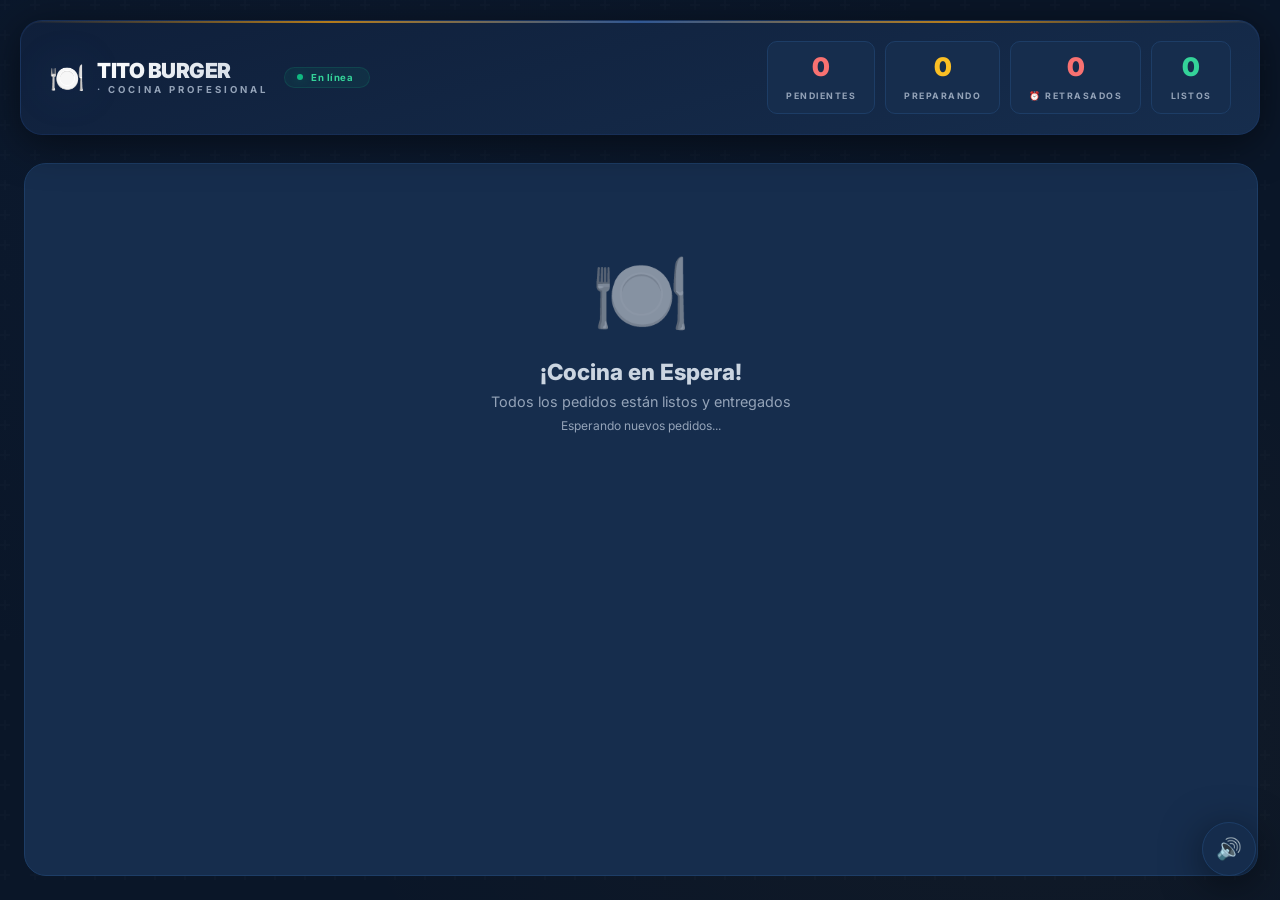
==== commit 92075239: "MARKETPOS_TERMINADO" ====
--- a/cocina.html
+++ b/cocina.html
@@ -3,76 +3,101 @@
 <head>
     <meta charset="UTF-8">
     <meta name="viewport" content="width=device-width, initial-scale=1.0, user-scalable=no">
-    <title>Cocina Pedidos</title>
-    <link href="https://fonts.googleapis.com/css2?family=Plus+Jakarta+Sans:wght@300;400;500;600;700;800&display=swap" rel="stylesheet">
+    <title>🍽️ TITO BURGER · Cocina Profesional</title>
+    <link href="https://fonts.googleapis.com/css2?family=Inter:wght@300;400;500;600;700;800;900&display=swap" rel="stylesheet">
     <style>
+        /* ============================================ */
+        /* ROOT — Sistema de diseño profesional         */
+        /* ============================================ */
         :root {
-            /* Paleta de colores fríos - Diseño profesional */
-            --primary: #0f172a;
-            --primary-dark: #020617;
-            --primary-light: #1e293b;
-            --accent: #3b82f6;
-            --accent-light: #60a5fa;
-            --accent-glow: rgba(59, 130, 246, 0.25);
-            --danger: #ef4444;
-            --danger-dark: #dc2626;
-            --warning: #f59e0b;
-            --warning-dark: #d97706;
-            --success: #10b981;
-            --success-dark: #059669;
-            --info: #06b6d4;
-            
-            /* Fondos fríos */
-            --bg-primary: #0f172a;
-            --bg-secondary: #1e293b;
-            --bg-card: #1e293b;
-            --bg-elevated: #334155;
-            --bg-light: #f1f5f9;
-            
-            /* Textos */
-            --text-primary: #f1f5f9;
+            --primary-900: #0a1628;
+            --primary-800: #0f1f3a;
+            --primary-700: #162d4d;
+            --primary-600: #1d3d66;
+            --primary-500: #2a5298;
+            --primary-400: #3b6bb5;
+            --primary-300: #5a8fd4;
+            --primary-200: #8ab5e5;
+            --primary-100: #bdd7f2;
+            
+            --accent-600: #d97706;
+            --accent-500: #f59e0b;
+            --accent-400: #fbbf24;
+            --accent-300: #fcd34d;
+            
+            --success-600: #059669;
+            --success-500: #10b981;
+            --success-400: #34d399;
+            
+            --danger-600: #dc2626;
+            --danger-500: #ef4444;
+            --danger-400: #f87171;
+            
+            --bg-primary: #0a1628;
+            --bg-secondary: #0f1f3a;
+            --bg-card: #162d4d;
+            --bg-elevated: #1d3d66;
+            
+            --text-primary: #f0f4f8;
             --text-secondary: #cbd5e1;
-            --text-muted: #64748b;
-            
-            /* Bordes */
-            --border: #334155;
-            --border-light: #475569;
-            
-            /* Layout */
-            --radius-sm: 8px;
-            --radius: 12px;
-            --radius-lg: 16px;
-            --shadow: 0 8px 20px rgba(0, 0, 0, 0.3);
-            --transition: all 0.2s ease;
-        }
-        
-        * { 
-            margin: 0; 
-            padding: 0; 
-            box-sizing: border-box; 
-            font-family: 'Plus Jakarta Sans', sans-serif; 
-        }
-        
+            --text-muted: #94a3b8;
+            
+            --border: #1d3d66;
+            --border-light: #2a5298;
+            
+            --shadow-sm: 0 1px 3px rgba(0,0,0,0.3);
+            --shadow-md: 0 4px 20px rgba(0,0,0,0.4);
+            --shadow-lg: 0 8px 40px rgba(0,0,0,0.5);
+            --shadow-glow: 0 0 60px rgba(42, 82, 152, 0.15);
+            
+            --radius-sm: 6px;
+            --radius: 10px;
+            --radius-lg: 14px;
+            --radius-xl: 18px;
+            --radius-2xl: 22px;
+            
+            --transition: all 0.3s cubic-bezier(0.4, 0, 0.2, 1);
+            --transition-fast: all 0.15s ease;
+        }
+
+        * { margin: 0; padding: 0; box-sizing: border-box; }
+
         body { 
+            font-family: 'Inter', -apple-system, BlinkMacSystemFont, sans-serif; 
             background: var(--bg-primary); 
             min-height: 100vh; 
-            padding: 16px; 
-            color: var(--text-primary); 
-        }
-        
+            padding: 20px; 
+            color: var(--text-primary);
+            background-image: 
+                radial-gradient(ellipse at 20% 20%, rgba(42, 82, 152, 0.06), transparent 50%),
+                radial-gradient(ellipse at 80% 80%, rgba(245, 158, 11, 0.03), transparent 50%);
+            position: relative;
+        }
+
+        body::before {
+            content: '';
+            position: fixed;
+            inset: 0;
+            background: url("data:image/svg+xml,%3Csvg width='60' height='60' viewBox='0 0 60 60' xmlns='http://www.w3.org/2000/svg'%3E%3Cg fill='none' fill-rule='evenodd'%3E%3Cg fill='%23ffffff' fill-opacity='0.015'%3E%3Cpath d='M36 34v-4h-2v4h-4v2h4v4h2v-4h4v-2h-4zm0-30V0h-2v4h-4v2h4v4h2V6h4V4h-4zM6 34v-4H4v4H0v2h4v4h2v-4h4v-2H6zM6 4V0H4v4H0v2h4v4h2V6h4V4H6z'/%3E%3C/g%3E%3C/g%3E%3C/svg%3E");
+            pointer-events: none;
+            z-index: 0;
+        }
+
         .kitchen-screen { 
             max-width: 1600px; 
             margin: 0 auto; 
             display: flex; 
             flex-direction: column; 
-            height: 95vh; 
-        }
-        
-        /* Header profesional */
+            height: calc(100vh - 40px); 
+            position: relative;
+            z-index: 1;
+        }
+
+        /* HEADER */
         .kitchen-header { 
-            background: linear-gradient(135deg, var(--bg-secondary), var(--primary-dark)); 
-            padding: 20px 24px; 
-            border-radius: var(--radius-lg); 
+            background: linear-gradient(165deg, var(--bg-secondary), var(--bg-card));
+            padding: 20px 28px; 
+            border-radius: var(--radius-2xl); 
             display: flex; 
             justify-content: space-between; 
             align-items: center; 
@@ -80,459 +105,796 @@
             flex-shrink: 0; 
             flex-wrap: wrap; 
             gap: 16px; 
-            border: 1px solid var(--border); 
-            box-shadow: var(--shadow);
-        }
-        
-        .kitchen-header h1 { 
-            font-size: 1.4rem; 
-            font-weight: 800; 
-            background: linear-gradient(135deg, var(--accent-light), var(--accent));
+            border: 1px solid rgba(42, 82, 152, 0.25); 
+            box-shadow: var(--shadow-lg), inset 0 1px 0 rgba(255, 255, 255, 0.04);
+            position: relative;
+            overflow: hidden;
+            backdrop-filter: blur(10px);
+        }
+
+        .kitchen-header::before {
+            content: '';
+            position: absolute;
+            top: 0;
+            left: 0;
+            right: 0;
+            height: 2px;
+            background: linear-gradient(90deg, transparent, var(--accent-500), var(--primary-400), var(--accent-500), transparent);
+            opacity: 0.7;
+            animation: shimmer 3s ease-in-out infinite;
+        }
+
+        @keyframes shimmer {
+            0%, 100% { opacity: 0.4; }
+            50% { opacity: 0.9; }
+        }
+
+        .header-left {
+            display: flex;
+            align-items: center;
+            gap: 16px;
+        }
+
+        .header-logo {
+            display: flex;
+            align-items: center;
+            gap: 12px;
+            text-decoration: none;
+        }
+
+        .header-logo .icon {
+            font-size: 1.8rem;
+            filter: drop-shadow(0 0 20px rgba(42, 82, 152, 0.2));
+        }
+
+        .header-title {
+            display: flex;
+            flex-direction: column;
+            line-height: 1.2;
+        }
+
+        .header-title .brand {
+            font-size: 1.3rem;
+            font-weight: 900;
+            letter-spacing: -0.5px;
+            background: linear-gradient(135deg, #fff, var(--text-secondary));
             -webkit-background-clip: text;
             -webkit-text-fill-color: transparent;
             background-clip: text;
-            letter-spacing: -0.3px;
-        }
-        
-        /* Stats cards frías */
+        }
+
+        .header-title .sub {
+            font-size: 0.6rem;
+            font-weight: 700;
+            color: var(--text-muted);
+            letter-spacing: 3px;
+            text-transform: uppercase;
+            -webkit-text-fill-color: var(--text-muted);
+        }
+
+        .header-status {
+            display: flex;
+            align-items: center;
+            gap: 8px;
+            padding: 4px 16px 4px 12px;
+            background: rgba(16, 185, 129, 0.08);
+            border: 1px solid rgba(16, 185, 129, 0.15);
+            border-radius: 40px;
+            font-size: 0.6rem;
+            font-weight: 700;
+            color: var(--success-400);
+            letter-spacing: 0.5px;
+        }
+
+        .header-status .dot {
+            width: 6px;
+            height: 6px;
+            border-radius: 50%;
+            background: var(--success-500);
+            animation: pulse-dot 2s infinite;
+            box-shadow: 0 0 10px rgba(16, 185, 129, 0.3);
+        }
+
+        @keyframes pulse-dot {
+            0%, 100% { opacity: 1; transform: scale(1); }
+            50% { opacity: 0.4; transform: scale(0.7); }
+        }
+
+        /* STATS */
         .kitchen-stats { 
             display: flex; 
-            gap: 12px; 
+            gap: 10px; 
             flex-wrap: wrap; 
         }
-        
+
         .stat-badge { 
-            background: var(--bg-elevated); 
-            padding: 12px 20px; 
+            background: var(--bg-card); 
+            padding: 10px 18px; 
             border-radius: var(--radius); 
             text-align: center; 
             border: 1px solid var(--border); 
             transition: var(--transition); 
-            min-width: 90px;
-        }
-        
+            min-width: 80px;
+            position: relative;
+            overflow: hidden;
+        }
+
+        .stat-badge::after {
+            content: '';
+            position: absolute;
+            bottom: 0;
+            left: 20%;
+            right: 20%;
+            height: 1px;
+            background: linear-gradient(90deg, transparent, var(--primary-400), transparent);
+            opacity: 0;
+            transition: var(--transition);
+        }
+
+        .stat-badge:hover::after {
+            opacity: 1;
+        }
+
+        .stat-badge:hover {
+            border-color: var(--border-light);
+            transform: translateY(-2px);
+            box-shadow: var(--shadow-md);
+        }
+
         .stat-badge.alerta-retraso { 
-            background: rgba(239, 68, 68, 0.15); 
-            border-color: var(--danger); 
-            animation: pulse 1.5s infinite; 
-        }
-        
-        @keyframes pulse { 
-            0%,100% { box-shadow: 0 0 0 0 rgba(239, 68, 68, 0.2); } 
+            border-color: var(--danger-500); 
+            animation: pulse-border 1.5s infinite; 
+            box-shadow: 0 0 30px rgba(239, 68, 68, 0.08);
+        }
+
+        .stat-badge.alerta-retraso .stat-number {
+            color: var(--danger-500);
+        }
+
+        @keyframes pulse-border { 
+            0%, 100% { box-shadow: 0 0 0 0 rgba(239, 68, 68, 0.1); } 
             50% { box-shadow: 0 0 0 6px rgba(239, 68, 68, 0); } 
         }
-        
+
         .stat-number { 
             font-size: 1.6rem; 
-            font-weight: 800; 
+            font-weight: 900; 
             display: block; 
             line-height: 1.2;
-        }
-        
-        .stat-badge:nth-child(1) .stat-number { color: var(--danger); }
-        .stat-badge:nth-child(2) .stat-number { color: var(--warning); }
-        .stat-badge:nth-child(3) .stat-number { color: #f97316; }
-        .stat-badge:nth-child(4) .stat-number { color: var(--success); }
-        
+            letter-spacing: -0.5px;
+            transition: var(--transition);
+        }
+
+        .stat-badge:nth-child(1) .stat-number { color: var(--danger-400); }
+        .stat-badge:nth-child(2) .stat-number { color: var(--accent-400); }
+        .stat-badge:nth-child(3) .stat-number { color: var(--danger-400); }
+        .stat-badge:nth-child(4) .stat-number { color: var(--success-400); }
+
         .stat-label { 
-            font-size: 0.65rem; 
+            font-size: 0.55rem; 
             text-transform: uppercase; 
             letter-spacing: 1.5px; 
             color: var(--text-muted); 
-            font-weight: 600;
-            margin-top: 6px;
-        }
-        
-        /* Grid de pedidos */
+            font-weight: 700;
+            margin-top: 4px;
+        }
+
+        /* ORDERS GRID */
         .orders-grid { 
             display: grid; 
-            grid-template-columns: repeat(auto-fill, minmax(360px, 1fr)); 
+            grid-template-columns: repeat(auto-fill, minmax(380px, 1fr)); 
             gap: 20px; 
             overflow-y: auto; 
             flex: 1; 
-            padding: 4px; 
-        }
-        
-        .orders-grid::-webkit-scrollbar { 
-            width: 6px; 
-        }
-        
-        .orders-grid::-webkit-scrollbar-track { 
-            background: var(--bg-secondary); 
-            border-radius: 4px; 
-        }
-        
-        .orders-grid::-webkit-scrollbar-thumb { 
-            background: var(--border); 
-            border-radius: 4px; 
-        }
-        
-        /* Tarjetas de pedido */
+            padding: 4px 2px 4px 4px; 
+        }
+
+        .orders-grid::-webkit-scrollbar { width: 6px; }
+        .orders-grid::-webkit-scrollbar-track { background: var(--bg-secondary); border-radius: 4px; }
+        .orders-grid::-webkit-scrollbar-thumb { background: var(--border); border-radius: 4px; transition: var(--transition); }
+        .orders-grid::-webkit-scrollbar-thumb:hover { background: var(--primary-400); }
+
+        /* ORDER CARD */
         .order-card { 
             background: var(--bg-card); 
-            border-radius: var(--radius-lg); 
-            padding: 20px; 
+            border-radius: var(--radius-xl); 
+            padding: 20px 22px; 
             border: 1px solid var(--border); 
             display: flex; 
             flex-direction: column; 
-            max-height: 480px; 
+            max-height: 520px; 
             border-left: 4px solid var(--border); 
-            box-shadow: 0 2px 8px rgba(0,0,0,0.2); 
-            transition: var(--transition); 
-        }
-        
+            box-shadow: var(--shadow-sm); 
+            transition: var(--transition);
+            position: relative;
+            overflow: hidden;
+            animation: slideUp 0.4s ease forwards;
+            will-change: transform, box-shadow;
+        }
+
+        @keyframes slideUp {
+            from { opacity: 0; transform: translateY(10px); }
+            to { opacity: 1; transform: translateY(0); }
+        }
+
+        .order-card::before {
+            content: '';
+            position: absolute;
+            inset: 0;
+            background: linear-gradient(135deg, rgba(255,255,255,0.02), transparent);
+            pointer-events: none;
+        }
+
+        .order-card::after {
+            content: '';
+            position: absolute;
+            bottom: 0;
+            left: 0;
+            right: 0;
+            height: 1px;
+            background: linear-gradient(90deg, transparent, var(--border-light), transparent);
+            opacity: 0;
+            transition: var(--transition);
+        }
+
+        .order-card:hover::after { opacity: 1; }
         .order-card:hover {
-            transform: translateY(-2px);
-            box-shadow: 0 8px 24px rgba(0,0,0,0.3);
+            transform: translateY(-4px);
+            box-shadow: var(--shadow-lg), var(--shadow-glow);
             border-color: var(--border-light);
         }
-        
+
         .order-card.nuevo { 
-            border-left-color: var(--danger); 
-        }
-        
+            border-left-color: var(--danger-500); 
+            background: linear-gradient(135deg, var(--bg-card), rgba(239, 68, 68, 0.04));
+        }
+
+        .order-card.nuevo::before {
+            content: '🆕';
+            position: absolute;
+            top: -6px;
+            right: 14px;
+            font-size: 1.1rem;
+            filter: drop-shadow(0 0 10px rgba(239, 68, 68, 0.2));
+        }
+
         .order-card.preparando { 
-            border-left-color: var(--warning); 
-        }
-        
+            border-left-color: var(--accent-500);
+            background: linear-gradient(135deg, var(--bg-card), rgba(245, 158, 11, 0.03));
+        }
+
         .order-card.listo { 
-            border-left-color: var(--success); 
-            opacity: 0.85; 
-        }
-        
+            border-left-color: var(--success-500);
+            background: linear-gradient(135deg, var(--bg-card), rgba(16, 185, 129, 0.03));
+            opacity: 0.92;
+        }
+
+        .order-card.listo::before {
+            content: '✅';
+            position: absolute;
+            top: -6px;
+            right: 14px;
+            font-size: 1.1rem;
+            filter: drop-shadow(0 0 10px rgba(16, 185, 129, 0.2));
+        }
+
         .order-card.retrasado { 
-            border-left-color: var(--danger) !important; 
-            box-shadow: 0 0 20px rgba(239, 68, 68, 0.2); 
-            animation: cardPulse 2s infinite; 
-        }
-        
+            border-left-color: var(--danger-500) !important; 
+            box-shadow: 0 0 40px rgba(239, 68, 68, 0.06), var(--shadow-sm); 
+            animation: cardPulse 2.5s infinite;
+            background: linear-gradient(135deg, var(--bg-card), rgba(239, 68, 68, 0.06));
+        }
+
         @keyframes cardPulse { 
-            0%,100% { box-shadow: 0 0 5px rgba(239, 68, 68, 0.15); } 
-            50% { box-shadow: 0 0 20px rgba(239, 68, 68, 0.3); } 
-        }
-        
+            0%, 100% { box-shadow: 0 0 10px rgba(239, 68, 68, 0.04), var(--shadow-sm); } 
+            50% { box-shadow: 0 0 40px rgba(239, 68, 68, 0.1), var(--shadow-md); } 
+        }
+
         .order-card-content { 
             overflow-y: auto; 
             flex: 1; 
-            padding-right: 6px; 
-        }
-        
-        .order-card-content::-webkit-scrollbar {
-            width: 4px;
-        }
-        
-        .order-card-content::-webkit-scrollbar-track {
-            background: var(--border);
-            border-radius: 4px;
-        }
-        
-        .order-card-content::-webkit-scrollbar-thumb {
-            background: var(--accent);
-            border-radius: 4px;
-        }
-        
+            padding-right: 4px; 
+        }
+
+        .order-card-content::-webkit-scrollbar { width: 4px; }
+        .order-card-content::-webkit-scrollbar-track { background: var(--bg-secondary); border-radius: 4px; }
+        .order-card-content::-webkit-scrollbar-thumb { background: var(--border); border-radius: 4px; }
+
+        /* CARD HEADER */
         .order-card-header { 
             display: flex; 
             justify-content: space-between; 
-            align-items: flex-start; 
+            align-items: center; 
             margin-bottom: 12px; 
             padding-bottom: 12px; 
             border-bottom: 1px solid var(--border); 
             flex-shrink: 0; 
-        }
-        
+            gap: 8px;
+            flex-wrap: wrap;
+        }
+
         .order-card-header h3 { 
             font-size: 0.95rem; 
-            font-weight: 700; 
-            color: var(--accent-light); 
-        }
-        
+            font-weight: 800; 
+            color: var(--accent-400);
+            letter-spacing: -0.3px;
+            display: flex;
+            align-items: center;
+            gap: 8px;
+        }
+
+        .order-card-header h3 .mesa-num {
+            background: var(--bg-elevated);
+            padding: 2px 10px;
+            border-radius: 20px;
+            font-size: 0.7rem;
+            color: var(--text-secondary);
+            font-weight: 700;
+            border: 1px solid var(--border);
+        }
+
         .order-badge { 
-            padding: 5px 12px; 
+            padding: 4px 14px; 
             border-radius: 40px; 
-            font-size: 0.65rem; 
-            font-weight: 700; 
+            font-size: 0.55rem; 
+            font-weight: 800; 
             text-transform: uppercase; 
-            letter-spacing: 1px; 
-        }
-        
+            letter-spacing: 1.2px; 
+            position: relative;
+            white-space: nowrap;
+        }
+
         .badge-nuevo { 
-            background: var(--danger); 
+            background: linear-gradient(135deg, var(--danger-500), var(--danger-600));
             color: white; 
-        }
-        
+            box-shadow: 0 2px 12px rgba(239, 68, 68, 0.25);
+        }
+
         .badge-preparando { 
-            background: var(--warning); 
-            color: var(--primary-dark); 
-        }
-        
+            background: linear-gradient(135deg, var(--accent-500), var(--accent-600));
+            color: white; 
+            box-shadow: 0 2px 12px rgba(245, 158, 11, 0.2);
+        }
+
         .badge-listo { 
-            background: var(--success); 
+            background: linear-gradient(135deg, var(--success-500), var(--success-600));
             color: white; 
-        }
-        
+            box-shadow: 0 2px 12px rgba(16, 185, 129, 0.2);
+        }
+
         .badge-retrasado { 
-            background: var(--danger); 
+            background: linear-gradient(135deg, var(--danger-500), var(--danger-600));
             color: white; 
             animation: badgeBlink 0.8s infinite; 
-        }
-        
+            box-shadow: 0 2px 20px rgba(239, 68, 68, 0.35);
+        }
+
         @keyframes badgeBlink { 
-            0%,100% { opacity: 1; } 
-            50% { opacity: 0.6; } 
-        }
-        
-        /* Timer - estilo frío */
+            0%, 100% { opacity: 1; } 
+            50% { opacity: 0.5; } 
+        }
+
+        /* TIMER */
         .timer-container { 
             display: flex; 
             align-items: center; 
             justify-content: space-between;
-            padding: 10px 14px; 
-            background: var(--bg-elevated); 
+            padding: 10px 16px; 
+            background: var(--bg-secondary); 
             border-radius: var(--radius); 
             margin-bottom: 12px; 
             font-size: 0.85rem; 
-            font-weight: 600; 
-        }
-        
+            font-weight: 700; 
+            border: 1px solid var(--border);
+            transition: var(--transition);
+        }
+
+        .timer-container:hover { border-color: var(--border-light); }
         .timer-container.retrasado { 
-            background: rgba(239, 68, 68, 0.1); 
-            border: 1px solid rgba(239, 68, 68, 0.3); 
-        }
-        
+            background: rgba(239, 68, 68, 0.06); 
+            border-color: rgba(239, 68, 68, 0.2);
+        }
+
         .timer-label {
             color: var(--text-muted);
-            font-size: 0.7rem;
-        }
-        
+            font-size: 0.6rem;
+            text-transform: uppercase;
+            letter-spacing: 1.5px;
+            font-weight: 700;
+        }
+
         .timer-value {
-            font-family: monospace;
-            font-size: 1rem;
+            font-family: 'JetBrains Mono', 'Courier New', monospace;
+            font-size: 1.1rem;
+            font-weight: 800;
+            color: var(--text-primary);
+            letter-spacing: 0.5px;
+        }
+
+        .timer-container.retrasado .timer-value { 
+            color: var(--danger-400); 
+            animation: timerBlink 1s infinite;
+        }
+
+        @keyframes timerBlink {
+            0%, 100% { opacity: 1; }
+            50% { opacity: 0.5; }
+        }
+
+        .timer-exceso {
+            color: var(--danger-400);
+            font-size: 0.65rem;
+            margin-left: 6px;
             font-weight: 700;
         }
-        
-        .timer-container.retrasado .timer-value { 
-            color: var(--danger); 
-        }
-        
-        .timer-exceso {
-            color: var(--danger);
-            font-size: 0.7rem;
-            margin-left: 6px;
-        }
-        
-        /* Info cliente */
+
+        /* CUSTOMER INFO */
         .customer-info-mini { 
-            font-size: 0.75rem; 
+            font-size: 0.7rem; 
             color: var(--text-secondary); 
             margin-bottom: 12px; 
-            padding: 10px 12px; 
-            background: var(--bg-elevated); 
+            padding: 8px 14px; 
+            background: var(--bg-secondary); 
             border-radius: var(--radius); 
             display: flex;
             align-items: center;
-            gap: 12px;
+            gap: 16px;
             flex-wrap: wrap;
-        }
-        
+            border: 1px solid var(--border);
+        }
+
         .customer-info-mini span {
             display: inline-flex;
             align-items: center;
             gap: 6px;
-        }
-        
-        /* Items */
+            font-weight: 500;
+        }
+
+        /* ITEMS */
         .order-items { 
             list-style: none; 
-            margin-bottom: 8px; 
-        }
-        
+            margin-bottom: 4px; 
+        }
+
         .order-item { 
             display: flex; 
             justify-content: space-between; 
             align-items: center; 
-            padding: 10px 12px; 
-            background: var(--bg-elevated); 
-            border-radius: var(--radius-sm); 
-            margin-bottom: 6px; 
-            font-size: 0.85rem; 
-            transition: var(--transition);
-        }
-        
+            padding: 7px 12px; 
+            background: var(--bg-secondary); 
+            border-radius: var(--radius); 
+            margin-bottom: 4px; 
+            font-size: 0.82rem; 
+            transition: var(--transition-fast);
+            border-left: 2px solid transparent;
+        }
+
         .order-item:hover {
-            background: var(--border);
-        }
-        
+            background: var(--bg-elevated);
+            border-left-color: var(--accent-400);
+            transform: translateX(2px);
+        }
+
         .item-nombre { 
             font-weight: 600; 
             color: var(--text-primary); 
-        }
-        
+            display: flex;
+            align-items: center;
+            gap: 6px;
+            flex-wrap: wrap;
+        }
+
+        .item-nombre .emoji { font-size: 1rem; }
+
+        /* BADGE DE SABOR EN COCINA */
+        .sabor-badge-cocina {
+            background: linear-gradient(135deg, rgba(245, 158, 11, 0.2), rgba(217, 119, 6, 0.2));
+            color: var(--accent-300);
+            padding: 2px 10px;
+            border-radius: 20px;
+            font-size: 0.65rem;
+            font-weight: 700;
+            border: 1px solid rgba(245, 158, 11, 0.3);
+            white-space: nowrap;
+            letter-spacing: 0.3px;
+        }
+
         .item-cantidad { 
-            background: var(--accent); 
+            background: linear-gradient(135deg, var(--primary-500), var(--primary-600));
             color: white; 
-            padding: 3px 10px; 
+            padding: 1px 10px; 
             border-radius: 40px; 
-            font-weight: 700; 
-            font-size: 0.7rem; 
-        }
-        
-        /* Acciones */
+            font-weight: 800; 
+            font-size: 0.65rem; 
+            min-width: 28px;
+            text-align: center;
+            box-shadow: 0 2px 8px rgba(42, 82, 152, 0.2);
+        }
+
+        /* ACTIONS */
         .order-actions { 
             display: flex; 
-            gap: 10px; 
+            gap: 8px; 
             padding-top: 14px; 
             margin-top: 6px;
             border-top: 1px solid var(--border); 
             flex-shrink: 0; 
         }
-        
+
         .btn-action { 
             flex: 1; 
-            padding: 10px; 
+            padding: 10px 14px; 
             border: none; 
             border-radius: var(--radius); 
-            font-weight: 700; 
-            font-size: 0.7rem; 
+            font-weight: 800; 
+            font-size: 0.65rem; 
             cursor: pointer; 
             text-transform: uppercase; 
-            letter-spacing: 1px; 
+            letter-spacing: 1.2px; 
             transition: var(--transition); 
             font-family: inherit;
-        }
-        
+            position: relative;
+            overflow: hidden;
+        }
+
+        .btn-action::after {
+            content: '';
+            position: absolute;
+            inset: 0;
+            background: linear-gradient(135deg, rgba(255,255,255,0.08), transparent);
+            opacity: 0;
+            transition: var(--transition);
+        }
+
+        .btn-action:hover::after { opacity: 1; }
         .btn-action:hover { 
-            opacity: 0.9; 
-            transform: translateY(-1px); 
-        }
-        
-        .btn-action:active { 
-            transform: scale(0.97); 
-        }
-        
+            transform: translateY(-2px); 
+            box-shadow: 0 6px 24px rgba(0,0,0,0.3);
+        }
+        .btn-action:active { transform: scale(0.96); }
+
         .btn-start { 
-            background: var(--warning); 
-            color: var(--primary-dark); 
-        }
-        
+            background: linear-gradient(135deg, var(--accent-500), var(--accent-600));
+            color: white; 
+        }
+        .btn-start:hover { box-shadow: 0 4px 24px rgba(245, 158, 11, 0.3); }
+
         .btn-ready { 
-            background: var(--success); 
+            background: linear-gradient(135deg, var(--success-500), var(--success-600));
             color: white; 
         }
-        
+        .btn-ready:hover { box-shadow: 0 4px 24px rgba(16, 185, 129, 0.3); }
+
         .btn-deliver { 
-            background: var(--accent); 
+            background: linear-gradient(135deg, var(--primary-400), var(--primary-500));
             color: white; 
         }
-        
+        .btn-deliver:hover { box-shadow: 0 4px 24px rgba(42, 82, 152, 0.3); }
+
         .btn-reject { 
-            background: var(--border); 
-            color: var(--text-secondary); 
-        }
-        
-        /* Empty state */
+            background: var(--bg-elevated); 
+            color: var(--text-muted); 
+            border: 1px solid var(--border);
+        }
+        .btn-reject:hover {
+            background: var(--danger-500);
+            color: white;
+            border-color: var(--danger-500);
+            box-shadow: 0 4px 24px rgba(239, 68, 68, 0.3);
+        }
+
+        /* EMPTY STATE */
         .empty-state { 
             grid-column: 1/-1; 
             text-align: center; 
             padding: 80px 20px; 
             color: var(--text-muted); 
-        }
-        
+            background: var(--bg-card);
+            border-radius: var(--radius-2xl);
+            border: 1px solid var(--border);
+        }
+
         .empty-state .emoji { 
             font-size: 5rem; 
             display: block; 
             margin-bottom: 16px; 
             opacity: 0.5;
         }
-        
+
         .empty-state h2 {
-            font-size: 1.3rem;
+            font-size: 1.4rem;
             margin-bottom: 8px;
-        }
-        
+            color: var(--text-secondary);
+            font-weight: 800;
+        }
+
         .empty-state p {
-            font-size: 0.85rem;
-        }
-        
-        /* Botón de sonido */
+            font-size: 0.9rem;
+            color: var(--text-muted);
+        }
+
+        /* SOUND BUTTON */
         .sound-btn { 
             position: fixed; 
             bottom: 24px; 
             right: 24px; 
-            background: var(--bg-elevated); 
+            background: var(--bg-card); 
             color: var(--text-primary); 
             border: 1px solid var(--border); 
-            width: 52px; 
-            height: 52px; 
+            width: 54px; 
+            height: 54px; 
             border-radius: 50%; 
-            font-size: 1.4rem; 
+            font-size: 1.3rem; 
             cursor: pointer; 
             z-index: 100; 
-            box-shadow: var(--shadow); 
+            box-shadow: var(--shadow-lg); 
             transition: var(--transition);
             display: flex;
             align-items: center;
             justify-content: center;
-        }
-        
+            backdrop-filter: blur(10px);
+            background: rgba(22, 45, 77, 0.9);
+        }
+
         .sound-btn:hover { 
-            background: var(--accent); 
-            border-color: var(--accent);
-            transform: scale(1.05);
-        }
-        
-        /* Alerta flotante */
+            background: var(--accent-500); 
+            border-color: var(--accent-500);
+            transform: scale(1.08) rotate(-5deg);
+            box-shadow: 0 4px 32px rgba(245, 158, 11, 0.3);
+        }
+        .sound-btn:active { transform: scale(0.92); }
+
+        /* FLOATING ALERT */
         .alerta-flotante { 
             position: fixed; 
             top: 24px; 
             left: 50%; 
             transform: translateX(-50%); 
-            background: var(--bg-elevated); 
+            background: var(--bg-card); 
             color: var(--text-primary); 
-            padding: 14px 28px; 
-            border-radius: 50px; 
+            padding: 14px 32px; 
+            border-radius: 60px; 
             font-weight: 700; 
             font-size: 0.85rem;
             z-index: 200; 
-            animation: slideDown 0.4s ease; 
-            box-shadow: 0 4px 20px rgba(0,0,0,0.4); 
-            border-left: 3px solid var(--accent);
-            backdrop-filter: blur(8px);
-        }
-        
+            animation: slideDown 0.5s cubic-bezier(0.34, 1.56, 0.64, 1); 
+            box-shadow: var(--shadow-lg); 
+            border-left: 4px solid var(--accent-500);
+            backdrop-filter: blur(16px);
+            background: rgba(15, 31, 58, 0.95);
+            border: 1px solid var(--border);
+            max-width: 90%;
+        }
+
         @keyframes slideDown { 
-            from { opacity: 0; transform: translateX(-50%) translateY(-20px); } 
-            to { opacity: 1; transform: translateX(-50%) translateY(0); } 
-        }
-        
-        /* Responsive */
+            from { opacity: 0; transform: translateX(-50%) translateY(-30px) scale(0.95); } 
+            to { opacity: 1; transform: translateX(-50%) translateY(0) scale(1); } 
+        }
+
+        /* RESPONSIVE */
+        @media (max-width: 1024px) {
+            .orders-grid { grid-template-columns: repeat(auto-fill, minmax(340px, 1fr)); }
+        }
+
         @media (max-width: 768px) {
             body { padding: 12px; }
-            .kitchen-header { flex-direction: column; align-items: stretch; }
-            .kitchen-stats { justify-content: center; }
-            .orders-grid { grid-template-columns: 1fr; gap: 16px; }
-            .order-card { max-height: none; }
+            .kitchen-screen { height: calc(100vh - 24px); }
+            
+            .kitchen-header { 
+                flex-direction: column; 
+                align-items: stretch; 
+                padding: 16px 20px;
+                border-radius: var(--radius-lg);
+            }
+            
+            .header-left { justify-content: center; flex-wrap: wrap; }
+            .header-title .brand { font-size: 1.1rem; }
+            .header-status { display: none; }
+            
+            .kitchen-stats { justify-content: center; gap: 6px; }
+            .stat-badge { padding: 8px 12px; min-width: 60px; }
+            .stat-number { font-size: 1.2rem; }
+            .stat-label { font-size: 0.45rem; letter-spacing: 1px; }
+            
+            .orders-grid { grid-template-columns: 1fr; gap: 14px; }
+            .order-card { max-height: none; padding: 16px 18px; border-radius: var(--radius-lg); }
+            .order-actions { flex-wrap: wrap; }
+            .btn-action { min-width: 80px; flex: 1 1 auto; padding: 8px 12px; font-size: 0.55rem; }
+            
+            .sound-btn { width: 44px; height: 44px; font-size: 1.1rem; bottom: 16px; right: 16px; }
+            
+            .alerta-flotante {
+                top: 12px;
+                padding: 10px 20px;
+                font-size: 0.75rem;
+                max-width: 92%;
+                text-align: center;
+                border-radius: 30px;
+            }
+            
+            .order-card-header h3 { font-size: 0.85rem; }
+            .order-item { font-size: 0.75rem; padding: 6px 10px; }
+            .timer-container { padding: 8px 12px; font-size: 0.75rem; }
+            .timer-value { font-size: 0.95rem; }
+            .customer-info-mini { font-size: 0.6rem; padding: 6px 10px; gap: 8px; }
+            .order-card.nuevo::before, .order-card.listo::before { font-size: 1rem; top: -4px; right: 10px; }
+            .sabor-badge-cocina { font-size: 0.55rem; padding: 1px 8px; }
+        }
+
+        @media (max-width: 480px) {
+            body { padding: 8px; }
+            .kitchen-header { padding: 12px 16px; border-radius: var(--radius); }
+            .header-title .brand { font-size: 0.95rem; }
+            .header-logo .icon { font-size: 1.4rem; }
+            .stat-badge { padding: 6px 10px; min-width: 50px; }
+            .stat-number { font-size: 1rem; }
+            .stat-label { font-size: 0.4rem; letter-spacing: 0.5px; }
+            .order-card { padding: 14px 14px; border-radius: var(--radius); }
+            .order-card-header { flex-wrap: wrap; gap: 6px; }
+            .order-card-header h3 { font-size: 0.8rem; }
+            .order-badge { font-size: 0.45rem; padding: 3px 10px; }
+            .btn-action { font-size: 0.5rem; padding: 6px 8px; letter-spacing: 0.8px; min-width: 60px; }
+            .order-items { margin-bottom: 2px; }
+            .order-item { font-size: 0.7rem; padding: 5px 8px; }
+            .item-cantidad { font-size: 0.55rem; padding: 1px 8px; min-width: 22px; }
+            .timer-container { padding: 6px 10px; font-size: 0.65rem; border-radius: var(--radius-sm); }
+            .timer-value { font-size: 0.85rem; }
+            .customer-info-mini { font-size: 0.55rem; padding: 5px 8px; gap: 6px; }
+            .empty-state { padding: 40px 16px; }
+            .empty-state .emoji { font-size: 3.5rem; }
+            .empty-state h2 { font-size: 1.1rem; }
+            .sound-btn { width: 38px; height: 38px; font-size: 0.9rem; bottom: 12px; right: 12px; }
+            .alerta-flotante { padding: 8px 16px; font-size: 0.65rem; top: 8px; border-radius: 20px; }
+            .sabor-badge-cocina { font-size: 0.5rem; padding: 1px 6px; }
         }
     </style>
 </head>
 <body>
     <div class="kitchen-screen">
         <div class="kitchen-header">
-            <h1>❄️ MarketPOS · Cocina Profesional</h1>
+            <div class="header-left">
+                <div class="header-logo">
+                    <span class="icon">🍽️</span>
+                    <div class="header-title">
+                        <span class="brand">TITO BURGER</span>
+                        <span class="sub">· Cocina Profesional</span>
+                    </div>
+                </div>
+                <div class="header-status">
+                    <span class="dot"></span>
+                    En línea
+                </div>
+            </div>
             <div class="kitchen-stats">
-                <div class="stat-badge"><span class="stat-number" id="pendientesCount">0</span><span class="stat-label">Pendientes</span></div>
-                <div class="stat-badge"><span class="stat-number" id="preparandoCount">0</span><span class="stat-label">Preparando</span></div>
-                <div class="stat-badge" id="retrasadosBadge"><span class="stat-number" id="retrasadosCount">0</span><span class="stat-label">⏰ Retrasados</span></div>
-                <div class="stat-badge"><span class="stat-number" id="listosCount">0</span><span class="stat-label">Listos</span></div>
+                <div class="stat-badge">
+                    <span class="stat-number" id="pendientesCount">0</span>
+                    <span class="stat-label">Pendientes</span>
+                </div>
+                <div class="stat-badge">
+                    <span class="stat-number" id="preparandoCount">0</span>
+                    <span class="stat-label">Preparando</span>
+                </div>
+                <div class="stat-badge" id="retrasadosBadge">
+                    <span class="stat-number" id="retrasadosCount">0</span>
+                    <span class="stat-label">⏰ Retrasados</span>
+                </div>
+                <div class="stat-badge">
+                    <span class="stat-number" id="listosCount">0</span>
+                    <span class="stat-label">Listos</span>
+                </div>
             </div>
         </div>
+
         <div class="orders-grid" id="ordersGrid"></div>
     </div>
+
     <button class="sound-btn" onclick="toggleSound()" title="Activar/Desactivar sonido">🔊</button>
 
     <script>
-        // ==================== CONFIGURACIÓN ====================
-        const TIEMPO_LIMITE_SEGUNDOS = 15 * 60; // 15 MINUTOS
+        // ============================================ //
+        // CONFIGURACIÓN                                //
+        // ============================================ //
+        const TIEMPO_LIMITE_SEGUNDOS = 15 * 60;
         const DURACION_ALARMA_SEGUNDOS = 15;
         
         let sonidoActivado = true;
@@ -544,6 +906,9 @@
         let retrasosNotificados = {};
         let nuevosNotificados = {};
         
+        let orderElementsCache = new Map();
+        let previousOrders = [];
+        
         try {
             const savedTimers = localStorage.getItem('cocina_timers_pedidos');
             const savedRetrasos = localStorage.getItem('cocina_retrasos_notificados');
@@ -568,7 +933,9 @@
             }
         }
 
-        // ==================== SONIDOS ====================
+        // ============================================ //
+        // SONIDOS                                      //
+        // ============================================ //
         function detenerAlarma(id) {
             if (alarmaIntervalos[id]) {
                 clearInterval(alarmaIntervalos[id]);
@@ -582,14 +949,11 @@
 
         function sonidoDing() {
             if (!sonidoActivado) return;
-            
             if (!audioContext) {
                 audioContext = new (window.AudioContext || window.webkitAudioContext)();
             }
-            
             try {
                 const frequencies = [523.25, 659.25, 783.99];
-                
                 frequencies.forEach((freq, index) => {
                     setTimeout(() => {
                         const oscillator = audioContext.createOscillator();
@@ -598,7 +962,7 @@
                         gain.connect(audioContext.destination);
                         oscillator.frequency.value = freq;
                         oscillator.type = 'sine';
-                        gain.gain.value = 0.25;
+                        gain.gain.value = 0.15;
                         oscillator.start();
                         oscillator.stop(audioContext.currentTime + 0.25);
                         gain.gain.exponentialRampToValueAtTime(0.00001, audioContext.currentTime + 0.25);
@@ -608,9 +972,7 @@
         }
 
         function iniciarAlarmaRetraso(id) {
-            if (!sonidoActivado) return;
-            if (alarmasActivas[id]) return;
-            
+            if (!sonidoActivado || alarmasActivas[id]) return;
             if (!audioContext) {
                 audioContext = new (window.AudioContext || window.webkitAudioContext)();
             }
@@ -620,12 +982,10 @@
             
             const intervalo = setInterval(() => {
                 const transcurrido = (Date.now() - inicioAlarma) / 1000;
-                
                 if (transcurrido >= DURACION_ALARMA_SEGUNDOS) {
                     detenerAlarma(id);
                     return;
                 }
-                
                 if (!alarmasActivas[id]) return;
                 
                 try {
@@ -635,7 +995,7 @@
                     g.connect(audioContext.destination);
                     o.frequency.value = beepCount % 2 === 0 ? 880 : 440;
                     o.type = 'square';
-                    g.gain.value = 0.3;
+                    g.gain.value = 0.15;
                     o.start();
                     o.stop(audioContext.currentTime + 0.15);
                     beepCount++;
@@ -643,10 +1003,7 @@
             }, 250);
             
             alarmaIntervalos[id] = intervalo;
-            
-            const timeout = setTimeout(() => {
-                detenerAlarma(id);
-            }, DURACION_ALARMA_SEGUNDOS * 1000);
+            const timeout = setTimeout(() => detenerAlarma(id), DURACION_ALARMA_SEGUNDOS * 1000);
             alarmasActivas[id] = timeout;
         }
 
@@ -658,13 +1015,14 @@
             }
         }
 
-        function mostrarAlerta(mensaje, tipo = 'info') {
+        function mostrarAlerta(mensaje) {
             const alerta = document.createElement('div');
             alerta.className = 'alerta-flotante';
             alerta.textContent = mensaje;
             document.body.appendChild(alerta);
             setTimeout(() => {
                 alerta.style.opacity = '0';
+                alerta.style.transition = 'opacity 0.5s ease';
                 setTimeout(() => alerta.remove(), 500);
             }, 4000);
         }
@@ -678,12 +1036,12 @@
             const excesoMinutos = Math.floor(exceso / 60);
             const excesoSegundos = exceso % 60;
             
-            return {
-                minutos, segundos, segundosTranscurridos,
-                retrasado, exceso, excesoMinutos, excesoSegundos
-            };
-        }
-
+            return { minutos, segundos, segundosTranscurridos, retrasado, exceso, excesoMinutos, excesoSegundos };
+        }
+
+        // ============================================ //
+        // ACCIONES DE PEDIDOS                          //
+        // ============================================ //
         async function cambiarEstado(id, estado) {
             try {
                 await fetch('/api/pedidos/' + id, { 
@@ -703,186 +1061,319 @@
             if (estado === 'listo') {
                 detenerAlarma(id);
                 mostrarAlerta('✅ ¡Pedido listo para entregar!');
-            }
-            
-            setTimeout(() => renderizar(), 300);
+                sonidoDing();
+            }
+            renderizar();
         }
 
         async function entregarPedido(id) {
             sonidoDing();
-            detenerAlarma(id);
-            
-            delete pedidosTimers[id];
-            delete retrasosNotificados[id];
-            delete nuevosNotificados[id];
-            guardarTimers();
-            
-            try {
-                await fetch('/api/pedidos/' + id, { method: 'DELETE' });
-            } catch(e) {}
-            
-            const pedidosLocal = JSON.parse(localStorage.getItem('marketpos_pedidos_online') || '[]');
-            localStorage.setItem('marketpos_pedidos_online', JSON.stringify(pedidosLocal.filter(p => String(p.id) !== String(id))));
-            
-            mostrarAlerta('🚀 Pedido entregado');
-            setTimeout(() => renderizar(), 300);
-        }
-
-        async function rechazarPedido(id) {
-            if (!confirm('⚠️ ¿Estás seguro de rechazar este pedido?')) return;
-            
             detenerAlarma(id);
             delete pedidosTimers[id];
             delete retrasosNotificados[id];
             delete nuevosNotificados[id];
             guardarTimers();
             
-            try {
-                await fetch('/api/pedidos/' + id, { method: 'DELETE' });
-            } catch(e) {}
-            
+            try { await fetch('/api/pedidos/' + id, { method: 'DELETE' }); } catch(e) {}
             const pedidosLocal = JSON.parse(localStorage.getItem('marketpos_pedidos_online') || '[]');
             localStorage.setItem('marketpos_pedidos_online', JSON.stringify(pedidosLocal.filter(p => String(p.id) !== String(id))));
             
+            orderElementsCache.delete(id);
+            
+            mostrarAlerta('🚀 Pedido entregado');
+            renderizar();
+        }
+
+        async function rechazarPedido(id) {
+            if (!confirm('⚠️ ¿Estás seguro de rechazar este pedido?')) return;
+            detenerAlarma(id);
+            delete pedidosTimers[id];
+            delete retrasosNotificados[id];
+            delete nuevosNotificados[id];
+            guardarTimers();
+            
+            try { await fetch('/api/pedidos/' + id, { method: 'DELETE' }); } catch(e) {}
+            const pedidosLocal = JSON.parse(localStorage.getItem('marketpos_pedidos_online') || '[]');
+            localStorage.setItem('marketpos_pedidos_online', JSON.stringify(pedidosLocal.filter(p => String(p.id) !== String(id))));
+            
+            orderElementsCache.delete(id);
+            
             mostrarAlerta('✕ Pedido rechazado');
-            setTimeout(() => renderizar(), 300);
-        }
-
-        function verificarNuevosPedidos(activos) {
-            activos.forEach(p => {
-                const pid = String(p.id);
-                if (p.estado === 'nuevo' && !nuevosNotificados[pid]) {
-                    nuevosNotificados[pid] = Date.now();
-                    guardarTimers();
-                    sonidoDing();
-                    mostrarAlerta('🆕 ¡Nuevo pedido en cocina!');
+            renderizar();
+        }
+
+        // ============================================ //
+        // GENERAR HTML DE UNA TARJETA                  //
+        // ============================================ //
+        function generarCardHTML(p, index) {
+            const pid = String(p.id);
+            const tiempo = calcularTiempoTranscurrido(pedidosTimers[pid] || Date.now());
+            const retrasado = tiempo.retrasado && p.estado !== 'listo';
+            
+            const itemsHTML = (p.items || []).map(i => `
+                <li class="order-item">
+                    <span class="item-nombre">
+                        <span class="emoji">${i.emoji || '🍽️'}</span>
+                        ${i.nombre}
+                        ${i.sabor ? `<span class="sabor-badge-cocina">🍗 ${i.sabor}</span>` : ''}
+                    </span>
+                    <span class="item-cantidad">x${i.cantidad}</span>
+                </li>
+            `).join('');
+            
+            let tipoDisplay = '';
+            if (p.cliente?.tipoPedido === 'mesa') {
+                tipoDisplay = `🪑 Mesa <span class="mesa-num">${p.cliente?.mesa || '?'}</span>`;
+            } else if (p.cliente?.tipoPedido === 'delivery') {
+                tipoDisplay = '🚀 Delivery';
+            } else {
+                tipoDisplay = '🛵 Para Llevar';
+            }
+            
+            const estadoClass = retrasado ? 'retrasado' : p.estado;
+            
+            return `
+                <div class="order-card ${estadoClass}" data-id="${pid}">
+                    <div class="order-card-content">
+                        <div class="order-card-header">
+                            <h3>${tipoDisplay}</h3>
+                            ${retrasado ? 
+                                '<span class="badge-retrasado">⏰ RETRASADO</span>' : 
+                                `<span class="order-badge badge-${p.estado}">${p.estado.toUpperCase()}</span>`
+                            }
+                        </div>
+                        <div class="timer-container ${retrasado ? 'retrasado' : ''}">
+                            <span class="timer-label">⏱️ Tiempo</span>
+                            <div>
+                                <span class="timer-value">${String(tiempo.minutos).padStart(2,'0')}:${String(tiempo.segundos).padStart(2,'0')}</span>
+                                ${retrasado ? `<span class="timer-exceso">(+${String(tiempo.excesoMinutos).padStart(2,'0')}:${String(tiempo.excesoSegundos).padStart(2,'0')})</span>` : ''}
+                            </div>
+                        </div>
+                        <div class="customer-info-mini">
+                            <span>👤 ${p.cliente?.nombre || 'Cliente'}</span>
+                            ${p.cliente?.telefono ? `<span>📞 ${p.cliente.telefono}</span>` : ''}
+                            ${p.cliente?.direccion ? `<span>📍 ${p.cliente.direccion}</span>` : ''}
+                        </div>
+                        <ul class="order-items">${itemsHTML}</ul>
+                    </div>
+                    <div class="order-actions">
+                        ${p.estado === 'nuevo' ? `
+                            <button class="btn-action btn-start" onclick="cambiarEstado('${pid}','preparando')">▶ Iniciar</button>
+                            <button class="btn-action btn-reject" onclick="rechazarPedido('${pid}')">✕ Rechazar</button>
+                        ` : ''}
+                        ${p.estado === 'preparando' ? `
+                            <button class="btn-action btn-ready" onclick="cambiarEstado('${pid}','listo')">✅ Listo</button>
+                        ` : ''}
+                        ${p.estado === 'listo' ? `
+                            <button class="btn-action btn-deliver" onclick="entregarPedido('${pid}')">🚀 Entregar</button>
+                        ` : ''}
+                    </div>
+                </div>
+            `;
+        }
+
+        // ============================================ //
+        // ACTUALIZACIÓN - CORREGIDA                    //
+        // ============================================ //
+        function actualizarGridDiferencial(nuevosPedidos) {
+            const grid = document.getElementById('ordersGrid');
+            
+            // Si no hay pedidos, mostrar estado vacío
+            if (nuevosPedidos.length === 0) {
+                grid.innerHTML = `
+                    <div class="empty-state">
+                        <span class="emoji">🍽️</span>
+                        <h2>¡Cocina en Espera!</h2>
+                        <p>Todos los pedidos están listos y entregados</p>
+                        <p style="font-size:0.75rem;margin-top:8px;color:var(--text-muted);">Esperando nuevos pedidos...</p>
+                    </div>
+                `;
+                orderElementsCache.clear();
+                previousOrders = [];
+                return;
+            }
+            
+            // Si hay pedidos, eliminar empty state si existe
+            const emptyState = grid.querySelector('.empty-state');
+            if (emptyState) {
+                grid.innerHTML = '';
+                orderElementsCache.clear();
+            }
+            
+            // Crear mapa de pedidos nuevos
+            const nuevosMap = new Map();
+            nuevosPedidos.forEach(p => nuevosMap.set(String(p.id), p));
+            
+            // Eliminar tarjetas que ya no existen
+            grid.querySelectorAll('.order-card').forEach(card => {
+                const id = card.getAttribute('data-id');
+                if (id && !nuevosMap.has(id)) {
+                    orderElementsCache.delete(id);
+                    card.remove();
                 }
             });
-        }
-
-        function verificarRetrasos() {
-            Object.keys(pedidosTimers).forEach(id => {
-                const timestamp = pedidosTimers[id];
-                const tiempo = calcularTiempoTranscurrido(timestamp);
+            
+            // Actualizar o crear tarjetas
+            nuevosPedidos.forEach((pedido, index) => {
+                const id = String(pedido.id);
+                const existingCard = orderElementsCache.get(id);
                 
-                if (tiempo.retrasado && !retrasosNotificados[id]) {
-                    retrasosNotificados[id] = Date.now();
-                    guardarTimers();
-                    iniciarAlarmaRetraso(id);
-                    mostrarAlerta(`⏰ ¡PEDIDO RETRASADO! +${tiempo.excesoMinutos}:${String(tiempo.excesoSegundos).padStart(2,'0')} min`);
+                // Verificar que la tarjeta en caché sigue en el DOM
+                if (existingCard && !existingCard.parentNode) {
+                    orderElementsCache.delete(id);
+                }
+                
+                const cardInCache = orderElementsCache.get(id);
+                
+                if (cardInCache && cardInCache.parentNode) {
+                    // Actualizar tarjeta existente
+                    const nuevoHTML = generarCardHTML(pedido, index);
+                    const tempDiv = document.createElement('div');
+                    tempDiv.innerHTML = nuevoHTML;
+                    const nuevoElemento = tempDiv.firstElementChild;
+                    actualizarCardDiferencial(cardInCache, nuevoElemento);
+                } else {
+                    // Crear nueva tarjeta
+                    const nuevoHTML = generarCardHTML(pedido, index);
+                    const tempDiv = document.createElement('div');
+                    tempDiv.innerHTML = nuevoHTML;
+                    const nuevoElemento = tempDiv.firstElementChild;
+                    
+                    // Insertar en la posición correcta
+                    const children = Array.from(grid.children);
+                    const referencia = children[index] || null;
+                    
+                    if (referencia) {
+                        grid.insertBefore(nuevoElemento, referencia);
+                    } else {
+                        grid.appendChild(nuevoElemento);
+                    }
+                    
+                    orderElementsCache.set(id, nuevoElemento);
                 }
             });
             
-            const totalRetrasos = Object.keys(retrasosNotificados).length;
-            document.getElementById('retrasadosCount').textContent = totalRetrasos;
-            
-            if (totalRetrasos > 0) {
-                document.getElementById('retrasadosBadge').classList.add('alerta-retraso');
-            } else {
-                document.getElementById('retrasadosBadge').classList.remove('alerta-retraso');
-            }
-        }
-
-        async function renderizar() {
-            const pedidos = await getPedidosOnline();
-            const idsActuales = pedidos.map(p => String(p.id));
-            
-            Object.keys(pedidosTimers).forEach(id => {
-                if (!idsActuales.includes(id)) {
-                    detenerAlarma(id);
-                    delete pedidosTimers[id];
-                    delete retrasosNotificados[id];
-                    delete nuevosNotificados[id];
+            previousOrders = nuevosPedidos;
+        }
+
+        function actualizarCardDiferencial(existing, nuevo) {
+            if (existing.className !== nuevo.className) {
+                existing.className = nuevo.className;
+            }
+            
+            const secciones = [
+                '.order-card-header',
+                '.timer-container',
+                '.customer-info-mini',
+                '.order-items',
+                '.order-actions'
+            ];
+            
+            secciones.forEach(selector => {
+                const oldEl = existing.querySelector(selector);
+                const newEl = nuevo.querySelector(selector);
+                if (oldEl && newEl && oldEl.outerHTML !== newEl.outerHTML) {
+                    oldEl.outerHTML = newEl.outerHTML;
                 }
             });
-            guardarTimers();
-            
-            const activos = pedidos.filter(p => ['nuevo', 'preparando', 'listo'].includes(p.estado));
+        }
+
+        // ============================================ //
+        // RENDER PRINCIPAL - CORREGIDO                 //
+        // ============================================ //
+        async function renderizar() {
+            try {
+                const pedidos = await getPedidosOnline();
+                const idsActuales = pedidos.map(p => String(p.id));
+                
+                // Limpiar timers huérfanos
+                Object.keys(pedidosTimers).forEach(id => {
+                    if (!idsActuales.includes(id)) {
+                        detenerAlarma(id);
+                        delete pedidosTimers[id];
+                        delete retrasosNotificados[id];
+                        delete nuevosNotificados[id];
+                    }
+                });
+                guardarTimers();
+                
+                // Filtrar pedidos activos
+                const activos = pedidos.filter(p => ['nuevo', 'preparando', 'listo'].includes(p.estado));
+                
+                // Verificar nuevos pedidos
+                activos.forEach(p => {
+                    const pid = String(p.id);
+                    if (p.estado === 'nuevo' && !nuevosNotificados[pid]) {
+                        nuevosNotificados[pid] = Date.now();
+                        guardarTimers();
+                        sonidoDing();
+                        const tipo = p.cliente?.tipoPedido === 'mesa' ? 'Mesa ' + p.cliente?.mesa : p.cliente?.tipoPedido || 'Cliente';
+                        mostrarAlerta(`🆕 ¡Nuevo pedido! ${tipo}`);
+                    }
+                });
+                
+                // Inicializar timers
+                activos.forEach(p => {
+                    const pid = String(p.id);
+                    if (!pedidosTimers[pid] && p.estado !== 'listo') {
+                        pedidosTimers[pid] = Date.now();
+                        guardarTimers();
+                    }
+                });
+                
+                // Actualizar estadísticas
+                document.getElementById('pendientesCount').textContent = activos.filter(p => p.estado === 'nuevo').length;
+                document.getElementById('preparandoCount').textContent = activos.filter(p => p.estado === 'preparando').length;
+                document.getElementById('listosCount').textContent = activos.filter(p => p.estado === 'listo').length;
+                
+                // Verificar retrasos
+                const retrasadosActuales = {};
+                Object.keys(pedidosTimers).forEach(id => {
+                    const timestamp = pedidosTimers[id];
+                    const tiempo = calcularTiempoTranscurrido(timestamp);
+                    if (tiempo.retrasado) {
+                        retrasadosActuales[id] = true;
+                        if (!retrasosNotificados[id]) {
+                            retrasosNotificados[id] = Date.now();
+                            guardarTimers();
+                            iniciarAlarmaRetraso(id);
+                            mostrarAlerta(`⏰ ¡PEDIDO RETRASADO! +${tiempo.excesoMinutos}:${String(tiempo.excesoSegundos).padStart(2,'0')} min`);
+                        }
+                    }
+                });
+                
+                // Limpiar retrasos
+                Object.keys(retrasosNotificados).forEach(id => {
+                    if (!retrasadosActuales[id]) {
+                        delete retrasosNotificados[id];
+                        detenerAlarma(id);
+                        guardarTimers();
+                    }
+                });
+                
+                const totalRetrasos = Object.keys(retrasosNotificados).length;
+                document.getElementById('retrasadosCount').textContent = totalRetrasos;
+                const retrasadosBadge = document.getElementById('retrasadosBadge');
+                if (totalRetrasos > 0) {
+                    retrasadosBadge.classList.add('alerta-retraso');
+                } else {
+                    retrasadosBadge.classList.remove('alerta-retraso');
+                }
+                
+                // Ordenar y actualizar grid
+                activos.sort((a, b) => new Date(a.fecha) - new Date(b.fecha));
+                actualizarGridDiferencial(activos);
+                
+            } catch (error) {
+                console.error('Error al renderizar:', error);
+            }
+        }
+
+        function actualizarTemporizadores() {
             const grid = document.getElementById('ordersGrid');
-            
-            verificarNuevosPedidos(activos);
-            
-            activos.forEach(p => {
-                const pid = String(p.id);
-                if (!pedidosTimers[pid] && p.estado !== 'listo') {
-                    pedidosTimers[pid] = Date.now();
-                    guardarTimers();
-                }
-            });
-            
-            document.getElementById('pendientesCount').textContent = activos.filter(p => p.estado === 'nuevo').length;
-            document.getElementById('preparandoCount').textContent = activos.filter(p => p.estado === 'preparando').length;
-            document.getElementById('listosCount').textContent = activos.filter(p => p.estado === 'listo').length;
-            
-            if (activos.length === 0) { 
-                grid.innerHTML = `<div class="empty-state"><span class="emoji">❄️🍳</span><h2>Cocina en Espera</h2><p>Todos los pedidos están completados</p></div>`; 
-                return; 
-            }
-            
-            activos.sort((a, b) => new Date(a.fecha) - new Date(b.fecha));
-            
-            grid.innerHTML = activos.map(p => {
-                const pid = String(p.id);
-                const tiempo = calcularTiempoTranscurrido(pedidosTimers[pid] || Date.now());
-                const retrasado = tiempo.retrasado && p.estado !== 'listo';
-                
-                const itemsHTML = (p.items || []).map(i => `
-                    <li class="order-item">
-                        <span class="item-nombre">${i.emoji || '🍽️'} ${i.nombre}</span>
-                        <span class="item-cantidad">x${i.cantidad}</span>
-                    </li>
-                `).join('');
-                
-                return `
-                    <div class="order-card ${retrasado ? 'retrasado' : p.estado}" data-id="${pid}">
-                        <div class="order-card-content">
-                            <div class="order-card-header">
-                                <h3>${p.cliente?.tipoPedido === 'mesa' ? '🪑 Mesa ' + p.cliente?.mesa : p.cliente?.tipoPedido === 'delivery' ? '🚀 Delivery' : '🛵 Para Llevar'}</h3>
-                                ${retrasado ? '<span class="badge-retrasado">⏰ RETRASADO</span>' : `<span class="order-badge badge-${p.estado}">${p.estado.toUpperCase()}</span>`}
-                            </div>
-                            <div class="timer-container ${retrasado ? 'retrasado' : ''}">
-                                <span class="timer-label">⏱️ Tiempo</span>
-                                <div>
-                                    <span class="timer-value">${tiempo.minutos}:${String(tiempo.segundos).padStart(2,'0')}</span>
-                                    ${retrasado ? `<span class="timer-exceso">(+${tiempo.excesoMinutos}:${String(tiempo.excesoSegundos).padStart(2,'0')})</span>` : ''}
-                                </div>
-                            </div>
-                            <div class="customer-info-mini">
-                                <span>👤 ${p.cliente?.nombre || 'Cliente'}</span>
-                                ${p.cliente?.telefono ? `<span>📞 ${p.cliente.telefono}</span>` : ''}
-                            </div>
-                            <ul class="order-items">${itemsHTML}</ul>
-                        </div>
-                        <div class="order-actions">
-                            ${p.estado === 'nuevo' ? `
-                                <button class="btn-action btn-start" onclick="cambiarEstado('${pid}','preparando')">▶ Iniciar</button>
-                                <button class="btn-action btn-reject" onclick="rechazarPedido('${pid}')">✕ Rechazar</button>
-                            ` : ''}
-                            ${p.estado === 'preparando' ? `
-                                <button class="btn-action btn-ready" onclick="cambiarEstado('${pid}','listo')">✅ Listo</button>
-                            ` : ''}
-                            ${p.estado === 'listo' ? `
-                                <button class="btn-action btn-deliver" onclick="entregarPedido('${pid}')">🚀 Entregar</button>
-                            ` : ''}
-                        </div>
-                    </div>`;
-            }).join('');
-            
-            verificarRetrasos();
-        }
-
-        document.addEventListener('click', function initAudio() {
-            if (!audioContext) {
-                audioContext = new (window.AudioContext || window.webkitAudioContext)();
-            }
-            if (audioContext.state === 'suspended') {
-                audioContext.resume();
-            }
-            document.removeEventListener('click', initAudio);
-        }, { once: true });
-
-        function actualizarTemporizadores() {
-            document.querySelectorAll('.order-card').forEach(card => {
+            if (!grid || grid.querySelector('.empty-state')) return;
+            
+            grid.querySelectorAll('.order-card').forEach(card => {
                 const id = card.getAttribute('data-id');
                 if (id && pedidosTimers[id]) {
                     const tiempo = calcularTiempoTranscurrido(pedidosTimers[id]);
@@ -892,34 +1383,46 @@
                     const timerValue = card.querySelector('.timer-value');
                     
                     if (timerValue) {
-                        timerValue.innerHTML = `${tiempo.minutos}:${String(tiempo.segundos).padStart(2,'0')}`;
-                        if (retrasado && timerContainer) {
-                            const excesoSpan = timerContainer.querySelector('.timer-exceso');
+                        const nuevoTexto = `${String(tiempo.minutos).padStart(2,'0')}:${String(tiempo.segundos).padStart(2,'0')}`;
+                        if (timerValue.textContent !== nuevoTexto) {
+                            timerValue.textContent = nuevoTexto;
+                        }
+                    }
+                    
+                    if (timerContainer) {
+                        const excesoSpan = timerContainer.querySelector('.timer-exceso');
+                        if (retrasado) {
+                            if (!timerContainer.classList.contains('retrasado')) {
+                                timerContainer.classList.add('retrasado');
+                            }
                             if (excesoSpan) {
-                                excesoSpan.textContent = `(+${tiempo.excesoMinutos}:${String(tiempo.excesoSegundos).padStart(2,'0')})`;
+                                const excesoText = `(+${String(tiempo.excesoMinutos).padStart(2,'0')}:${String(tiempo.excesoSegundos).padStart(2,'0')})`;
+                                if (excesoSpan.textContent !== excesoText) {
+                                    excesoSpan.textContent = excesoText;
+                                }
+                            }
+                        } else {
+                            if (timerContainer.classList.contains('retrasado')) {
+                                timerContainer.classList.remove('retrasado');
                             }
                         }
                     }
-                    
-                    if (retrasado && !card.classList.contains('retrasado')) {
-                        card.classList.add('retrasado');
-                        const badgeContainer = card.querySelector('.order-card-header');
-                        if (badgeContainer && !card.querySelector('.badge-retrasado')) {
-                            const oldBadge = card.querySelector('.order-badge');
-                            if (oldBadge) oldBadge.remove();
-                            const newBadge = document.createElement('span');
-                            newBadge.className = 'badge-retrasado';
-                            newBadge.textContent = '⏰ RETRASADO';
-                            badgeContainer.appendChild(newBadge);
-                        }
-                        if (timerContainer) timerContainer.classList.add('retrasado');
-                    }
                 }
             });
         }
-        
+
+        document.addEventListener('click', function initAudio() {
+            if (!audioContext) {
+                audioContext = new (window.AudioContext || window.webkitAudioContext)();
+            }
+            if (audioContext.state === 'suspended') {
+                audioContext.resume();
+            }
+            document.removeEventListener('click', initAudio);
+        }, { once: true });
+
         setInterval(actualizarTemporizadores, 1000);
-        setInterval(renderizar, 5000);
+        setInterval(renderizar, 10000);
         renderizar();
     </script>
 </body>
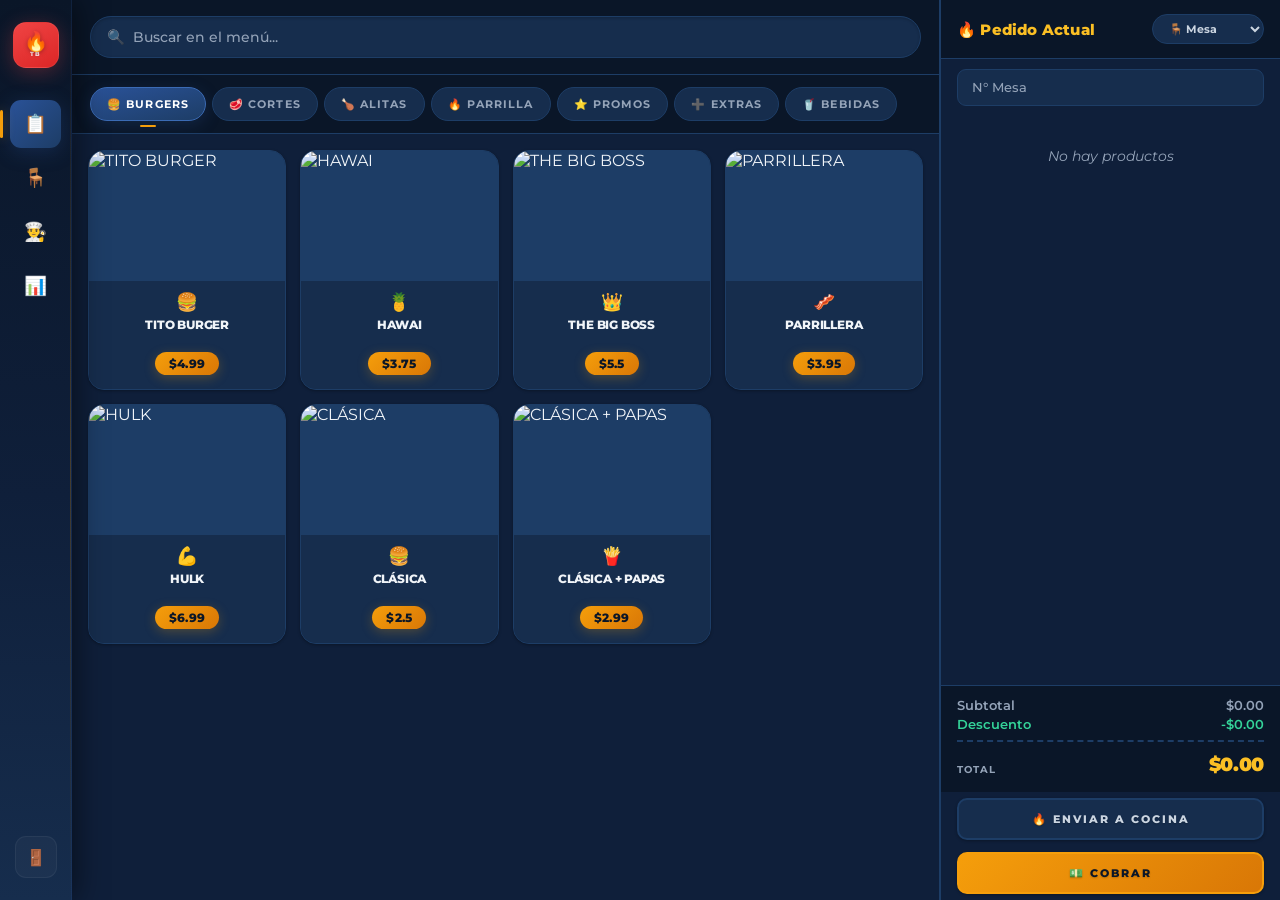
==== commit d4679bf0: "MARKETPOS_TERMIDADO2" ====
--- a/cocina.html
+++ b/cocina.html
@@ -2,1428 +2,110 @@
 <html lang="es">
 <head>
     <meta charset="UTF-8">
-    <meta name="viewport" content="width=device-width, initial-scale=1.0, user-scalable=no">
-    <title>🍽️ TITO BURGER · Cocina Profesional</title>
-    <link href="https://fonts.googleapis.com/css2?family=Inter:wght@300;400;500;600;700;800;900&display=swap" rel="stylesheet">
-    <style>
-        /* ============================================ */
-        /* ROOT — Sistema de diseño profesional         */
-        /* ============================================ */
-        :root {
-            --primary-900: #0a1628;
-            --primary-800: #0f1f3a;
-            --primary-700: #162d4d;
-            --primary-600: #1d3d66;
-            --primary-500: #2a5298;
-            --primary-400: #3b6bb5;
-            --primary-300: #5a8fd4;
-            --primary-200: #8ab5e5;
-            --primary-100: #bdd7f2;
-            
-            --accent-600: #d97706;
-            --accent-500: #f59e0b;
-            --accent-400: #fbbf24;
-            --accent-300: #fcd34d;
-            
-            --success-600: #059669;
-            --success-500: #10b981;
-            --success-400: #34d399;
-            
-            --danger-600: #dc2626;
-            --danger-500: #ef4444;
-            --danger-400: #f87171;
-            
-            --bg-primary: #0a1628;
-            --bg-secondary: #0f1f3a;
-            --bg-card: #162d4d;
-            --bg-elevated: #1d3d66;
-            
-            --text-primary: #f0f4f8;
-            --text-secondary: #cbd5e1;
-            --text-muted: #94a3b8;
-            
-            --border: #1d3d66;
-            --border-light: #2a5298;
-            
-            --shadow-sm: 0 1px 3px rgba(0,0,0,0.3);
-            --shadow-md: 0 4px 20px rgba(0,0,0,0.4);
-            --shadow-lg: 0 8px 40px rgba(0,0,0,0.5);
-            --shadow-glow: 0 0 60px rgba(42, 82, 152, 0.15);
-            
-            --radius-sm: 6px;
-            --radius: 10px;
-            --radius-lg: 14px;
-            --radius-xl: 18px;
-            --radius-2xl: 22px;
-            
-            --transition: all 0.3s cubic-bezier(0.4, 0, 0.2, 1);
-            --transition-fast: all 0.15s ease;
-        }
-
-        * { margin: 0; padding: 0; box-sizing: border-box; }
-
-        body { 
-            font-family: 'Inter', -apple-system, BlinkMacSystemFont, sans-serif; 
-            background: var(--bg-primary); 
-            min-height: 100vh; 
-            padding: 20px; 
-            color: var(--text-primary);
-            background-image: 
-                radial-gradient(ellipse at 20% 20%, rgba(42, 82, 152, 0.06), transparent 50%),
-                radial-gradient(ellipse at 80% 80%, rgba(245, 158, 11, 0.03), transparent 50%);
-            position: relative;
-        }
-
-        body::before {
-            content: '';
-            position: fixed;
-            inset: 0;
-            background: url("data:image/svg+xml,%3Csvg width='60' height='60' viewBox='0 0 60 60' xmlns='http://www.w3.org/2000/svg'%3E%3Cg fill='none' fill-rule='evenodd'%3E%3Cg fill='%23ffffff' fill-opacity='0.015'%3E%3Cpath d='M36 34v-4h-2v4h-4v2h4v4h2v-4h4v-2h-4zm0-30V0h-2v4h-4v2h4v4h2V6h4V4h-4zM6 34v-4H4v4H0v2h4v4h2v-4h4v-2H6zM6 4V0H4v4H0v2h4v4h2V6h4V4H6z'/%3E%3C/g%3E%3C/g%3E%3C/svg%3E");
-            pointer-events: none;
-            z-index: 0;
-        }
-
-        .kitchen-screen { 
-            max-width: 1600px; 
-            margin: 0 auto; 
-            display: flex; 
-            flex-direction: column; 
-            height: calc(100vh - 40px); 
-            position: relative;
-            z-index: 1;
-        }
-
-        /* HEADER */
-        .kitchen-header { 
-            background: linear-gradient(165deg, var(--bg-secondary), var(--bg-card));
-            padding: 20px 28px; 
-            border-radius: var(--radius-2xl); 
-            display: flex; 
-            justify-content: space-between; 
-            align-items: center; 
-            margin-bottom: 24px; 
-            flex-shrink: 0; 
-            flex-wrap: wrap; 
-            gap: 16px; 
-            border: 1px solid rgba(42, 82, 152, 0.25); 
-            box-shadow: var(--shadow-lg), inset 0 1px 0 rgba(255, 255, 255, 0.04);
-            position: relative;
-            overflow: hidden;
-            backdrop-filter: blur(10px);
-        }
-
-        .kitchen-header::before {
-            content: '';
-            position: absolute;
-            top: 0;
-            left: 0;
-            right: 0;
-            height: 2px;
-            background: linear-gradient(90deg, transparent, var(--accent-500), var(--primary-400), var(--accent-500), transparent);
-            opacity: 0.7;
-            animation: shimmer 3s ease-in-out infinite;
-        }
-
-        @keyframes shimmer {
-            0%, 100% { opacity: 0.4; }
-            50% { opacity: 0.9; }
-        }
-
-        .header-left {
-            display: flex;
-            align-items: center;
-            gap: 16px;
-        }
-
-        .header-logo {
-            display: flex;
-            align-items: center;
-            gap: 12px;
-            text-decoration: none;
-        }
-
-        .header-logo .icon {
-            font-size: 1.8rem;
-            filter: drop-shadow(0 0 20px rgba(42, 82, 152, 0.2));
-        }
-
-        .header-title {
-            display: flex;
-            flex-direction: column;
-            line-height: 1.2;
-        }
-
-        .header-title .brand {
-            font-size: 1.3rem;
-            font-weight: 900;
-            letter-spacing: -0.5px;
-            background: linear-gradient(135deg, #fff, var(--text-secondary));
-            -webkit-background-clip: text;
-            -webkit-text-fill-color: transparent;
-            background-clip: text;
-        }
-
-        .header-title .sub {
-            font-size: 0.6rem;
-            font-weight: 700;
-            color: var(--text-muted);
-            letter-spacing: 3px;
-            text-transform: uppercase;
-            -webkit-text-fill-color: var(--text-muted);
-        }
-
-        .header-status {
-            display: flex;
-            align-items: center;
-            gap: 8px;
-            padding: 4px 16px 4px 12px;
-            background: rgba(16, 185, 129, 0.08);
-            border: 1px solid rgba(16, 185, 129, 0.15);
-            border-radius: 40px;
-            font-size: 0.6rem;
-            font-weight: 700;
-            color: var(--success-400);
-            letter-spacing: 0.5px;
-        }
-
-        .header-status .dot {
-            width: 6px;
-            height: 6px;
-            border-radius: 50%;
-            background: var(--success-500);
-            animation: pulse-dot 2s infinite;
-            box-shadow: 0 0 10px rgba(16, 185, 129, 0.3);
-        }
-
-        @keyframes pulse-dot {
-            0%, 100% { opacity: 1; transform: scale(1); }
-            50% { opacity: 0.4; transform: scale(0.7); }
-        }
-
-        /* STATS */
-        .kitchen-stats { 
-            display: flex; 
-            gap: 10px; 
-            flex-wrap: wrap; 
-        }
-
-        .stat-badge { 
-            background: var(--bg-card); 
-            padding: 10px 18px; 
-            border-radius: var(--radius); 
-            text-align: center; 
-            border: 1px solid var(--border); 
-            transition: var(--transition); 
-            min-width: 80px;
-            position: relative;
-            overflow: hidden;
-        }
-
-        .stat-badge::after {
-            content: '';
-            position: absolute;
-            bottom: 0;
-            left: 20%;
-            right: 20%;
-            height: 1px;
-            background: linear-gradient(90deg, transparent, var(--primary-400), transparent);
-            opacity: 0;
-            transition: var(--transition);
-        }
-
-        .stat-badge:hover::after {
-            opacity: 1;
-        }
-
-        .stat-badge:hover {
-            border-color: var(--border-light);
-            transform: translateY(-2px);
-            box-shadow: var(--shadow-md);
-        }
-
-        .stat-badge.alerta-retraso { 
-            border-color: var(--danger-500); 
-            animation: pulse-border 1.5s infinite; 
-            box-shadow: 0 0 30px rgba(239, 68, 68, 0.08);
-        }
-
-        .stat-badge.alerta-retraso .stat-number {
-            color: var(--danger-500);
-        }
-
-        @keyframes pulse-border { 
-            0%, 100% { box-shadow: 0 0 0 0 rgba(239, 68, 68, 0.1); } 
-            50% { box-shadow: 0 0 0 6px rgba(239, 68, 68, 0); } 
-        }
-
-        .stat-number { 
-            font-size: 1.6rem; 
-            font-weight: 900; 
-            display: block; 
-            line-height: 1.2;
-            letter-spacing: -0.5px;
-            transition: var(--transition);
-        }
-
-        .stat-badge:nth-child(1) .stat-number { color: var(--danger-400); }
-        .stat-badge:nth-child(2) .stat-number { color: var(--accent-400); }
-        .stat-badge:nth-child(3) .stat-number { color: var(--danger-400); }
-        .stat-badge:nth-child(4) .stat-number { color: var(--success-400); }
-
-        .stat-label { 
-            font-size: 0.55rem; 
-            text-transform: uppercase; 
-            letter-spacing: 1.5px; 
-            color: var(--text-muted); 
-            font-weight: 700;
-            margin-top: 4px;
-        }
-
-        /* ORDERS GRID */
-        .orders-grid { 
-            display: grid; 
-            grid-template-columns: repeat(auto-fill, minmax(380px, 1fr)); 
-            gap: 20px; 
-            overflow-y: auto; 
-            flex: 1; 
-            padding: 4px 2px 4px 4px; 
-        }
-
-        .orders-grid::-webkit-scrollbar { width: 6px; }
-        .orders-grid::-webkit-scrollbar-track { background: var(--bg-secondary); border-radius: 4px; }
-        .orders-grid::-webkit-scrollbar-thumb { background: var(--border); border-radius: 4px; transition: var(--transition); }
-        .orders-grid::-webkit-scrollbar-thumb:hover { background: var(--primary-400); }
-
-        /* ORDER CARD */
-        .order-card { 
-            background: var(--bg-card); 
-            border-radius: var(--radius-xl); 
-            padding: 20px 22px; 
-            border: 1px solid var(--border); 
-            display: flex; 
-            flex-direction: column; 
-            max-height: 520px; 
-            border-left: 4px solid var(--border); 
-            box-shadow: var(--shadow-sm); 
-            transition: var(--transition);
-            position: relative;
-            overflow: hidden;
-            animation: slideUp 0.4s ease forwards;
-            will-change: transform, box-shadow;
-        }
-
-        @keyframes slideUp {
-            from { opacity: 0; transform: translateY(10px); }
-            to { opacity: 1; transform: translateY(0); }
-        }
-
-        .order-card::before {
-            content: '';
-            position: absolute;
-            inset: 0;
-            background: linear-gradient(135deg, rgba(255,255,255,0.02), transparent);
-            pointer-events: none;
-        }
-
-        .order-card::after {
-            content: '';
-            position: absolute;
-            bottom: 0;
-            left: 0;
-            right: 0;
-            height: 1px;
-            background: linear-gradient(90deg, transparent, var(--border-light), transparent);
-            opacity: 0;
-            transition: var(--transition);
-        }
-
-        .order-card:hover::after { opacity: 1; }
-        .order-card:hover {
-            transform: translateY(-4px);
-            box-shadow: var(--shadow-lg), var(--shadow-glow);
-            border-color: var(--border-light);
-        }
-
-        .order-card.nuevo { 
-            border-left-color: var(--danger-500); 
-            background: linear-gradient(135deg, var(--bg-card), rgba(239, 68, 68, 0.04));
-        }
-
-        .order-card.nuevo::before {
-            content: '🆕';
-            position: absolute;
-            top: -6px;
-            right: 14px;
-            font-size: 1.1rem;
-            filter: drop-shadow(0 0 10px rgba(239, 68, 68, 0.2));
-        }
-
-        .order-card.preparando { 
-            border-left-color: var(--accent-500);
-            background: linear-gradient(135deg, var(--bg-card), rgba(245, 158, 11, 0.03));
-        }
-
-        .order-card.listo { 
-            border-left-color: var(--success-500);
-            background: linear-gradient(135deg, var(--bg-card), rgba(16, 185, 129, 0.03));
-            opacity: 0.92;
-        }
-
-        .order-card.listo::before {
-            content: '✅';
-            position: absolute;
-            top: -6px;
-            right: 14px;
-            font-size: 1.1rem;
-            filter: drop-shadow(0 0 10px rgba(16, 185, 129, 0.2));
-        }
-
-        .order-card.retrasado { 
-            border-left-color: var(--danger-500) !important; 
-            box-shadow: 0 0 40px rgba(239, 68, 68, 0.06), var(--shadow-sm); 
-            animation: cardPulse 2.5s infinite;
-            background: linear-gradient(135deg, var(--bg-card), rgba(239, 68, 68, 0.06));
-        }
-
-        @keyframes cardPulse { 
-            0%, 100% { box-shadow: 0 0 10px rgba(239, 68, 68, 0.04), var(--shadow-sm); } 
-            50% { box-shadow: 0 0 40px rgba(239, 68, 68, 0.1), var(--shadow-md); } 
-        }
-
-        .order-card-content { 
-            overflow-y: auto; 
-            flex: 1; 
-            padding-right: 4px; 
-        }
-
-        .order-card-content::-webkit-scrollbar { width: 4px; }
-        .order-card-content::-webkit-scrollbar-track { background: var(--bg-secondary); border-radius: 4px; }
-        .order-card-content::-webkit-scrollbar-thumb { background: var(--border); border-radius: 4px; }
-
-        /* CARD HEADER */
-        .order-card-header { 
-            display: flex; 
-            justify-content: space-between; 
-            align-items: center; 
-            margin-bottom: 12px; 
-            padding-bottom: 12px; 
-            border-bottom: 1px solid var(--border); 
-            flex-shrink: 0; 
-            gap: 8px;
-            flex-wrap: wrap;
-        }
-
-        .order-card-header h3 { 
-            font-size: 0.95rem; 
-            font-weight: 800; 
-            color: var(--accent-400);
-            letter-spacing: -0.3px;
-            display: flex;
-            align-items: center;
-            gap: 8px;
-        }
-
-        .order-card-header h3 .mesa-num {
-            background: var(--bg-elevated);
-            padding: 2px 10px;
-            border-radius: 20px;
-            font-size: 0.7rem;
-            color: var(--text-secondary);
-            font-weight: 700;
-            border: 1px solid var(--border);
-        }
-
-        .order-badge { 
-            padding: 4px 14px; 
-            border-radius: 40px; 
-            font-size: 0.55rem; 
-            font-weight: 800; 
-            text-transform: uppercase; 
-            letter-spacing: 1.2px; 
-            position: relative;
-            white-space: nowrap;
-        }
-
-        .badge-nuevo { 
-            background: linear-gradient(135deg, var(--danger-500), var(--danger-600));
-            color: white; 
-            box-shadow: 0 2px 12px rgba(239, 68, 68, 0.25);
-        }
-
-        .badge-preparando { 
-            background: linear-gradient(135deg, var(--accent-500), var(--accent-600));
-            color: white; 
-            box-shadow: 0 2px 12px rgba(245, 158, 11, 0.2);
-        }
-
-        .badge-listo { 
-            background: linear-gradient(135deg, var(--success-500), var(--success-600));
-            color: white; 
-            box-shadow: 0 2px 12px rgba(16, 185, 129, 0.2);
-        }
-
-        .badge-retrasado { 
-            background: linear-gradient(135deg, var(--danger-500), var(--danger-600));
-            color: white; 
-            animation: badgeBlink 0.8s infinite; 
-            box-shadow: 0 2px 20px rgba(239, 68, 68, 0.35);
-        }
-
-        @keyframes badgeBlink { 
-            0%, 100% { opacity: 1; } 
-            50% { opacity: 0.5; } 
-        }
-
-        /* TIMER */
-        .timer-container { 
-            display: flex; 
-            align-items: center; 
-            justify-content: space-between;
-            padding: 10px 16px; 
-            background: var(--bg-secondary); 
-            border-radius: var(--radius); 
-            margin-bottom: 12px; 
-            font-size: 0.85rem; 
-            font-weight: 700; 
-            border: 1px solid var(--border);
-            transition: var(--transition);
-        }
-
-        .timer-container:hover { border-color: var(--border-light); }
-        .timer-container.retrasado { 
-            background: rgba(239, 68, 68, 0.06); 
-            border-color: rgba(239, 68, 68, 0.2);
-        }
-
-        .timer-label {
-            color: var(--text-muted);
-            font-size: 0.6rem;
-            text-transform: uppercase;
-            letter-spacing: 1.5px;
-            font-weight: 700;
-        }
-
-        .timer-value {
-            font-family: 'JetBrains Mono', 'Courier New', monospace;
-            font-size: 1.1rem;
-            font-weight: 800;
-            color: var(--text-primary);
-            letter-spacing: 0.5px;
-        }
-
-        .timer-container.retrasado .timer-value { 
-            color: var(--danger-400); 
-            animation: timerBlink 1s infinite;
-        }
-
-        @keyframes timerBlink {
-            0%, 100% { opacity: 1; }
-            50% { opacity: 0.5; }
-        }
-
-        .timer-exceso {
-            color: var(--danger-400);
-            font-size: 0.65rem;
-            margin-left: 6px;
-            font-weight: 700;
-        }
-
-        /* CUSTOMER INFO */
-        .customer-info-mini { 
-            font-size: 0.7rem; 
-            color: var(--text-secondary); 
-            margin-bottom: 12px; 
-            padding: 8px 14px; 
-            background: var(--bg-secondary); 
-            border-radius: var(--radius); 
-            display: flex;
-            align-items: center;
-            gap: 16px;
-            flex-wrap: wrap;
-            border: 1px solid var(--border);
-        }
-
-        .customer-info-mini span {
-            display: inline-flex;
-            align-items: center;
-            gap: 6px;
-            font-weight: 500;
-        }
-
-        /* ITEMS */
-        .order-items { 
-            list-style: none; 
-            margin-bottom: 4px; 
-        }
-
-        .order-item { 
-            display: flex; 
-            justify-content: space-between; 
-            align-items: center; 
-            padding: 7px 12px; 
-            background: var(--bg-secondary); 
-            border-radius: var(--radius); 
-            margin-bottom: 4px; 
-            font-size: 0.82rem; 
-            transition: var(--transition-fast);
-            border-left: 2px solid transparent;
-        }
-
-        .order-item:hover {
-            background: var(--bg-elevated);
-            border-left-color: var(--accent-400);
-            transform: translateX(2px);
-        }
-
-        .item-nombre { 
-            font-weight: 600; 
-            color: var(--text-primary); 
-            display: flex;
-            align-items: center;
-            gap: 6px;
-            flex-wrap: wrap;
-        }
-
-        .item-nombre .emoji { font-size: 1rem; }
-
-        /* BADGE DE SABOR EN COCINA */
-        .sabor-badge-cocina {
-            background: linear-gradient(135deg, rgba(245, 158, 11, 0.2), rgba(217, 119, 6, 0.2));
-            color: var(--accent-300);
-            padding: 2px 10px;
-            border-radius: 20px;
-            font-size: 0.65rem;
-            font-weight: 700;
-            border: 1px solid rgba(245, 158, 11, 0.3);
-            white-space: nowrap;
-            letter-spacing: 0.3px;
-        }
-
-        .item-cantidad { 
-            background: linear-gradient(135deg, var(--primary-500), var(--primary-600));
-            color: white; 
-            padding: 1px 10px; 
-            border-radius: 40px; 
-            font-weight: 800; 
-            font-size: 0.65rem; 
-            min-width: 28px;
-            text-align: center;
-            box-shadow: 0 2px 8px rgba(42, 82, 152, 0.2);
-        }
-
-        /* ACTIONS */
-        .order-actions { 
-            display: flex; 
-            gap: 8px; 
-            padding-top: 14px; 
-            margin-top: 6px;
-            border-top: 1px solid var(--border); 
-            flex-shrink: 0; 
-        }
-
-        .btn-action { 
-            flex: 1; 
-            padding: 10px 14px; 
-            border: none; 
-            border-radius: var(--radius); 
-            font-weight: 800; 
-            font-size: 0.65rem; 
-            cursor: pointer; 
-            text-transform: uppercase; 
-            letter-spacing: 1.2px; 
-            transition: var(--transition); 
-            font-family: inherit;
-            position: relative;
-            overflow: hidden;
-        }
-
-        .btn-action::after {
-            content: '';
-            position: absolute;
-            inset: 0;
-            background: linear-gradient(135deg, rgba(255,255,255,0.08), transparent);
-            opacity: 0;
-            transition: var(--transition);
-        }
-
-        .btn-action:hover::after { opacity: 1; }
-        .btn-action:hover { 
-            transform: translateY(-2px); 
-            box-shadow: 0 6px 24px rgba(0,0,0,0.3);
-        }
-        .btn-action:active { transform: scale(0.96); }
-
-        .btn-start { 
-            background: linear-gradient(135deg, var(--accent-500), var(--accent-600));
-            color: white; 
-        }
-        .btn-start:hover { box-shadow: 0 4px 24px rgba(245, 158, 11, 0.3); }
-
-        .btn-ready { 
-            background: linear-gradient(135deg, var(--success-500), var(--success-600));
-            color: white; 
-        }
-        .btn-ready:hover { box-shadow: 0 4px 24px rgba(16, 185, 129, 0.3); }
-
-        .btn-deliver { 
-            background: linear-gradient(135deg, var(--primary-400), var(--primary-500));
-            color: white; 
-        }
-        .btn-deliver:hover { box-shadow: 0 4px 24px rgba(42, 82, 152, 0.3); }
-
-        .btn-reject { 
-            background: var(--bg-elevated); 
-            color: var(--text-muted); 
-            border: 1px solid var(--border);
-        }
-        .btn-reject:hover {
-            background: var(--danger-500);
-            color: white;
-            border-color: var(--danger-500);
-            box-shadow: 0 4px 24px rgba(239, 68, 68, 0.3);
-        }
-
-        /* EMPTY STATE */
-        .empty-state { 
-            grid-column: 1/-1; 
-            text-align: center; 
-            padding: 80px 20px; 
-            color: var(--text-muted); 
-            background: var(--bg-card);
-            border-radius: var(--radius-2xl);
-            border: 1px solid var(--border);
-        }
-
-        .empty-state .emoji { 
-            font-size: 5rem; 
-            display: block; 
-            margin-bottom: 16px; 
-            opacity: 0.5;
-        }
-
-        .empty-state h2 {
-            font-size: 1.4rem;
-            margin-bottom: 8px;
-            color: var(--text-secondary);
-            font-weight: 800;
-        }
-
-        .empty-state p {
-            font-size: 0.9rem;
-            color: var(--text-muted);
-        }
-
-        /* SOUND BUTTON */
-        .sound-btn { 
-            position: fixed; 
-            bottom: 24px; 
-            right: 24px; 
-            background: var(--bg-card); 
-            color: var(--text-primary); 
-            border: 1px solid var(--border); 
-            width: 54px; 
-            height: 54px; 
-            border-radius: 50%; 
-            font-size: 1.3rem; 
-            cursor: pointer; 
-            z-index: 100; 
-            box-shadow: var(--shadow-lg); 
-            transition: var(--transition);
-            display: flex;
-            align-items: center;
-            justify-content: center;
-            backdrop-filter: blur(10px);
-            background: rgba(22, 45, 77, 0.9);
-        }
-
-        .sound-btn:hover { 
-            background: var(--accent-500); 
-            border-color: var(--accent-500);
-            transform: scale(1.08) rotate(-5deg);
-            box-shadow: 0 4px 32px rgba(245, 158, 11, 0.3);
-        }
-        .sound-btn:active { transform: scale(0.92); }
-
-        /* FLOATING ALERT */
-        .alerta-flotante { 
-            position: fixed; 
-            top: 24px; 
-            left: 50%; 
-            transform: translateX(-50%); 
-            background: var(--bg-card); 
-            color: var(--text-primary); 
-            padding: 14px 32px; 
-            border-radius: 60px; 
-            font-weight: 700; 
-            font-size: 0.85rem;
-            z-index: 200; 
-            animation: slideDown 0.5s cubic-bezier(0.34, 1.56, 0.64, 1); 
-            box-shadow: var(--shadow-lg); 
-            border-left: 4px solid var(--accent-500);
-            backdrop-filter: blur(16px);
-            background: rgba(15, 31, 58, 0.95);
-            border: 1px solid var(--border);
-            max-width: 90%;
-        }
-
-        @keyframes slideDown { 
-            from { opacity: 0; transform: translateX(-50%) translateY(-30px) scale(0.95); } 
-            to { opacity: 1; transform: translateX(-50%) translateY(0) scale(1); } 
-        }
-
-        /* RESPONSIVE */
-        @media (max-width: 1024px) {
-            .orders-grid { grid-template-columns: repeat(auto-fill, minmax(340px, 1fr)); }
-        }
-
-        @media (max-width: 768px) {
-            body { padding: 12px; }
-            .kitchen-screen { height: calc(100vh - 24px); }
-            
-            .kitchen-header { 
-                flex-direction: column; 
-                align-items: stretch; 
-                padding: 16px 20px;
-                border-radius: var(--radius-lg);
-            }
-            
-            .header-left { justify-content: center; flex-wrap: wrap; }
-            .header-title .brand { font-size: 1.1rem; }
-            .header-status { display: none; }
-            
-            .kitchen-stats { justify-content: center; gap: 6px; }
-            .stat-badge { padding: 8px 12px; min-width: 60px; }
-            .stat-number { font-size: 1.2rem; }
-            .stat-label { font-size: 0.45rem; letter-spacing: 1px; }
-            
-            .orders-grid { grid-template-columns: 1fr; gap: 14px; }
-            .order-card { max-height: none; padding: 16px 18px; border-radius: var(--radius-lg); }
-            .order-actions { flex-wrap: wrap; }
-            .btn-action { min-width: 80px; flex: 1 1 auto; padding: 8px 12px; font-size: 0.55rem; }
-            
-            .sound-btn { width: 44px; height: 44px; font-size: 1.1rem; bottom: 16px; right: 16px; }
-            
-            .alerta-flotante {
-                top: 12px;
-                padding: 10px 20px;
-                font-size: 0.75rem;
-                max-width: 92%;
-                text-align: center;
-                border-radius: 30px;
-            }
-            
-            .order-card-header h3 { font-size: 0.85rem; }
-            .order-item { font-size: 0.75rem; padding: 6px 10px; }
-            .timer-container { padding: 8px 12px; font-size: 0.75rem; }
-            .timer-value { font-size: 0.95rem; }
-            .customer-info-mini { font-size: 0.6rem; padding: 6px 10px; gap: 8px; }
-            .order-card.nuevo::before, .order-card.listo::before { font-size: 1rem; top: -4px; right: 10px; }
-            .sabor-badge-cocina { font-size: 0.55rem; padding: 1px 8px; }
-        }
-
-        @media (max-width: 480px) {
-            body { padding: 8px; }
-            .kitchen-header { padding: 12px 16px; border-radius: var(--radius); }
-            .header-title .brand { font-size: 0.95rem; }
-            .header-logo .icon { font-size: 1.4rem; }
-            .stat-badge { padding: 6px 10px; min-width: 50px; }
-            .stat-number { font-size: 1rem; }
-            .stat-label { font-size: 0.4rem; letter-spacing: 0.5px; }
-            .order-card { padding: 14px 14px; border-radius: var(--radius); }
-            .order-card-header { flex-wrap: wrap; gap: 6px; }
-            .order-card-header h3 { font-size: 0.8rem; }
-            .order-badge { font-size: 0.45rem; padding: 3px 10px; }
-            .btn-action { font-size: 0.5rem; padding: 6px 8px; letter-spacing: 0.8px; min-width: 60px; }
-            .order-items { margin-bottom: 2px; }
-            .order-item { font-size: 0.7rem; padding: 5px 8px; }
-            .item-cantidad { font-size: 0.55rem; padding: 1px 8px; min-width: 22px; }
-            .timer-container { padding: 6px 10px; font-size: 0.65rem; border-radius: var(--radius-sm); }
-            .timer-value { font-size: 0.85rem; }
-            .customer-info-mini { font-size: 0.55rem; padding: 5px 8px; gap: 6px; }
-            .empty-state { padding: 40px 16px; }
-            .empty-state .emoji { font-size: 3.5rem; }
-            .empty-state h2 { font-size: 1.1rem; }
-            .sound-btn { width: 38px; height: 38px; font-size: 0.9rem; bottom: 12px; right: 12px; }
-            .alerta-flotante { padding: 8px 16px; font-size: 0.65rem; top: 8px; border-radius: 20px; }
-            .sabor-badge-cocina { font-size: 0.5rem; padding: 1px 6px; }
-        }
-    </style>
+    <meta name="viewport" content="width=device-width, initial-scale=1.0, maximum-scale=1.0, user-scalable=no, viewport-fit=cover">
+    <meta name="description" content="Sistema de punto de venta TITO BURGER — toma de pedidos, mesas y cobro.">
+    <meta name="theme-color" content="#0a1628">
+    <meta name="apple-mobile-web-app-capable" content="yes">
+    <meta name="apple-mobile-web-app-status-bar-style" content="black-translucent">
+    <link rel="icon" href="data:image/svg+xml,%3Csvg xmlns='http://www.w3.org/2000/svg' viewBox='0 0 100 100'%3E%3Ctext y='.9em' font-size='90'%3E%F0%9F%94%A5%3C/text%3E%3C/svg%3E">
+    <title>TITO BURGER · Caja</title>
+    <link href="https://fonts.googleapis.com/css2?family=Montserrat:wght@300;400;500;600;700;800;900&display=swap" rel="stylesheet">
+    <link rel="stylesheet" href="estilos.css">
 </head>
 <body>
-    <div class="kitchen-screen">
-        <div class="kitchen-header">
-            <div class="header-left">
-                <div class="header-logo">
-                    <span class="icon">🍽️</span>
-                    <div class="header-title">
-                        <span class="brand">TITO BURGER</span>
-                        <span class="sub">· Cocina Profesional</span>
+    <div class="pos-premium">
+        <aside class="sidebar-premium" aria-label="Navegación principal">
+            <div class="sb-logo" aria-hidden="true">
+                <span class="sb-icon">🔥</span>
+                <span class="sb-text">TB</span>
+            </div>
+            <nav class="sb-nav">
+                <button class="sb-btn active" onclick="switchView('menu')" title="Menú" aria-label="Menú">📋</button>
+                <button class="sb-btn" onclick="switchView('mesas')" title="Mesas" aria-label="Mesas">🪑</button>
+                <button class="sb-btn" onclick="switchView('cocina')" title="Cocina" aria-label="Cocina">👨‍🍳</button>
+                <button class="sb-btn" onclick="toggleDashboard()" title="Dashboard" aria-label="Dashboard">📊</button>
+            </nav>
+            <button class="sb-logout" onclick="logout()" title="Cerrar sesión" aria-label="Cerrar sesión">🚪</button>
+        </aside>
+
+        <main class="main-premium">
+            <div class="pos-layout-premium" id="viewMenu">
+                <div class="menu-panel-premium">
+                    <div class="menu-panel-header">
+                        <div class="search-box-premium">
+                            <span aria-hidden="true">🔍</span>
+                            <input type="text" id="searchInput" placeholder="Buscar en el menú..." aria-label="Buscar en el menú" oninput="buscarProductoLive()">
+                        </div>
                     </div>
+                    <div class="categories-row-premium" id="categoryTabs" role="tablist" aria-label="Categorías del menú">
+                        <button class="cat-btn active" onclick="changeCategory('hamburguesas', this)">🍔 Burgers</button>
+                        <button class="cat-btn" onclick="changeCategory('cortes', this)">🥩 Cortes</button>
+                        <button class="cat-btn" onclick="changeCategory('alitas', this)">🍗 Alitas</button>
+                        <button class="cat-btn" onclick="changeCategory('parrilla', this)">🔥 Parrilla</button>
+                        <button class="cat-btn" onclick="changeCategory('promociones', this)">⭐ Promos</button>
+                        <button class="cat-btn" onclick="changeCategory('extras', this)">➕ Extras</button>
+                        <button class="cat-btn" onclick="changeCategory('bebidas', this)">🥤 Bebidas</button>
+                    </div>
+                    <div class="products-grid-premium" id="productsGrid"></div>
                 </div>
-                <div class="header-status">
-                    <span class="dot"></span>
-                    En línea
+
+                <div class="cart-panel-premium">
+                    <div class="cart-panel-header">
+                        <h3>🔥 <span>Pedido Actual</span></h3>
+                        <select id="tipoPedidoPOS" class="select-premium" aria-label="Tipo de pedido">
+                            <option value="mesa">🪑 Mesa</option>
+                            <option value="llevar">🛵 Recoger</option>
+                            <option value="delivery">🚀 Delivery</option>
+                        </select>
+                    </div>
+                    <div class="cart-mesa-input">
+                        <input type="number" id="mesaInputPOS" placeholder="N° Mesa" class="input-premium" aria-label="Número de mesa">
+                    </div>
+                    <div class="cart-items-premium" id="cartItems">
+                        <p class="cart-empty">No hay productos</p>
+                    </div>
+                    <div class="cart-totals-premium">
+                        <div class="cart-row"><span>Subtotal</span><span id="subtotalPOS">$0.00</span></div>
+                        <div class="cart-row discount"><span>Descuento</span><span id="descuentoPOS">-$0.00</span></div>
+                        <div class="cart-row cart-total"><span>TOTAL</span><span id="totalPOS">$0.00</span></div>
+                    </div>
+
+                    <div class="cliente-factura" id="clienteFactura" style="display:none;">
+                        <input type="text" id="facturaNombre" placeholder="Nombre o Razón Social" class="input-premium">
+                        <input type="text" id="facturaRUC" placeholder="RUC / CI (opcional)" class="input-premium">
+                        <input type="email" id="facturaEmail" placeholder="Email para enviar factura" class="input-premium">
+                        <input type="text" id="facturaDireccion" placeholder="Dirección" class="input-premium">
+                    </div>
+                    <div id="efectivoSection" style="display:none;">
+                        <input type="number" id="montoRecibido" placeholder="💵 Monto recibido" class="input-premium" oninput="calcularCambioPOS()">
+                        <div id="cambioDisplay" style="text-align:center;font-size:1.2rem;font-weight:700;margin:8px 0;display:none;">
+                            Cambio: <span id="cambioValor" style="color:#34d399;">$0.00</span>
+                        </div>
+                    </div>
+
+                    <button class="btn-cocina-premium btn-secondary" onclick="enviarACocinaPOS()">
+                        🔥 ENVIAR A COCINA
+                    </button>
+                    <button class="btn-cocina-premium btn-primary" onclick="cobrarPOS()">
+                        💵 COBRAR
+                    </button>
                 </div>
             </div>
-            <div class="kitchen-stats">
-                <div class="stat-badge">
-                    <span class="stat-number" id="pendientesCount">0</span>
-                    <span class="stat-label">Pendientes</span>
+
+            <div class="mesas-view-premium" id="viewMesas" style="display:none;">
+                <div class="mesas-view-header">
+                    <h2>🪑 <span>Mesas</span> del Restaurante</h2>
+                    <button class="btn-add-premium" onclick="agregarMesa()">+ Nueva Mesa</button>
                 </div>
-                <div class="stat-badge">
-                    <span class="stat-number" id="preparandoCount">0</span>
-                    <span class="stat-label">Preparando</span>
-                </div>
-                <div class="stat-badge" id="retrasadosBadge">
-                    <span class="stat-number" id="retrasadosCount">0</span>
-                    <span class="stat-label">⏰ Retrasados</span>
-                </div>
-                <div class="stat-badge">
-                    <span class="stat-number" id="listosCount">0</span>
-                    <span class="stat-label">Listos</span>
-                </div>
+                <div class="mesas-grid-premium" id="mesasGrid"></div>
             </div>
-        </div>
-
-        <div class="orders-grid" id="ordersGrid"></div>
+        </main>
     </div>
 
-    <button class="sound-btn" onclick="toggleSound()" title="Activar/Desactivar sonido">🔊</button>
-
+    <script src="https://cdn.jsdelivr.net/npm/@emailjs/browser@3/dist/email.min.js"></script>
     <script>
-        // ============================================ //
-        // CONFIGURACIÓN                                //
-        // ============================================ //
-        const TIEMPO_LIMITE_SEGUNDOS = 15 * 60;
-        const DURACION_ALARMA_SEGUNDOS = 15;
-        
-        let sonidoActivado = true;
-        let alarmasActivas = {};
-        let audioContext = null;
-        let alarmaIntervalos = {};
-        
-        let pedidosTimers = {};
-        let retrasosNotificados = {};
-        let nuevosNotificados = {};
-        
-        let orderElementsCache = new Map();
-        let previousOrders = [];
-        
-        try {
-            const savedTimers = localStorage.getItem('cocina_timers_pedidos');
-            const savedRetrasos = localStorage.getItem('cocina_retrasos_notificados');
-            const savedNuevos = localStorage.getItem('cocina_nuevos_notificados');
-            if (savedTimers) pedidosTimers = JSON.parse(savedTimers);
-            if (savedRetrasos) retrasosNotificados = JSON.parse(savedRetrasos);
-            if (savedNuevos) nuevosNotificados = JSON.parse(savedNuevos);
-        } catch(e) {}
-
-        function guardarTimers() {
-            localStorage.setItem('cocina_timers_pedidos', JSON.stringify(pedidosTimers));
-            localStorage.setItem('cocina_retrasos_notificados', JSON.stringify(retrasosNotificados));
-            localStorage.setItem('cocina_nuevos_notificados', JSON.stringify(nuevosNotificados));
-        }
-
-        async function getPedidosOnline() {
-            try { 
-                const res = await fetch('/api/pedidos'); 
-                return await res.json();
-            } catch(e) { 
-                return JSON.parse(localStorage.getItem('marketpos_pedidos_online') || '[]'); 
-            }
-        }
-
-        // ============================================ //
-        // SONIDOS                                      //
-        // ============================================ //
-        function detenerAlarma(id) {
-            if (alarmaIntervalos[id]) {
-                clearInterval(alarmaIntervalos[id]);
-                delete alarmaIntervalos[id];
-            }
-            if (alarmasActivas[id]) {
-                clearTimeout(alarmasActivas[id]);
-                delete alarmasActivas[id];
-            }
-        }
-
-        function sonidoDing() {
-            if (!sonidoActivado) return;
-            if (!audioContext) {
-                audioContext = new (window.AudioContext || window.webkitAudioContext)();
-            }
-            try {
-                const frequencies = [523.25, 659.25, 783.99];
-                frequencies.forEach((freq, index) => {
-                    setTimeout(() => {
-                        const oscillator = audioContext.createOscillator();
-                        const gain = audioContext.createGain();
-                        oscillator.connect(gain);
-                        gain.connect(audioContext.destination);
-                        oscillator.frequency.value = freq;
-                        oscillator.type = 'sine';
-                        gain.gain.value = 0.15;
-                        oscillator.start();
-                        oscillator.stop(audioContext.currentTime + 0.25);
-                        gain.gain.exponentialRampToValueAtTime(0.00001, audioContext.currentTime + 0.25);
-                    }, index * 100);
-                });
-            } catch(e) {}
-        }
-
-        function iniciarAlarmaRetraso(id) {
-            if (!sonidoActivado || alarmasActivas[id]) return;
-            if (!audioContext) {
-                audioContext = new (window.AudioContext || window.webkitAudioContext)();
-            }
-            
-            let beepCount = 0;
-            const inicioAlarma = Date.now();
-            
-            const intervalo = setInterval(() => {
-                const transcurrido = (Date.now() - inicioAlarma) / 1000;
-                if (transcurrido >= DURACION_ALARMA_SEGUNDOS) {
-                    detenerAlarma(id);
-                    return;
-                }
-                if (!alarmasActivas[id]) return;
-                
-                try {
-                    const o = audioContext.createOscillator();
-                    const g = audioContext.createGain();
-                    o.connect(g);
-                    g.connect(audioContext.destination);
-                    o.frequency.value = beepCount % 2 === 0 ? 880 : 440;
-                    o.type = 'square';
-                    g.gain.value = 0.15;
-                    o.start();
-                    o.stop(audioContext.currentTime + 0.15);
-                    beepCount++;
-                } catch(e) {}
-            }, 250);
-            
-            alarmaIntervalos[id] = intervalo;
-            const timeout = setTimeout(() => detenerAlarma(id), DURACION_ALARMA_SEGUNDOS * 1000);
-            alarmasActivas[id] = timeout;
-        }
-
-        function toggleSound() { 
-            sonidoActivado = !sonidoActivado; 
-            document.querySelector('.sound-btn').textContent = sonidoActivado ? '🔊' : '🔇'; 
-            if (!sonidoActivado) {
-                Object.keys(alarmaIntervalos).forEach(id => detenerAlarma(id));
-            }
-        }
-
-        function mostrarAlerta(mensaje) {
-            const alerta = document.createElement('div');
-            alerta.className = 'alerta-flotante';
-            alerta.textContent = mensaje;
-            document.body.appendChild(alerta);
-            setTimeout(() => {
-                alerta.style.opacity = '0';
-                alerta.style.transition = 'opacity 0.5s ease';
-                setTimeout(() => alerta.remove(), 500);
-            }, 4000);
-        }
-
-        function calcularTiempoTranscurrido(timestampInicio) {
-            const segundosTranscurridos = Math.floor((Date.now() - timestampInicio) / 1000);
-            const minutos = Math.floor(segundosTranscurridos / 60);
-            const segundos = segundosTranscurridos % 60;
-            const retrasado = segundosTranscurridos >= TIEMPO_LIMITE_SEGUNDOS;
-            const exceso = Math.max(0, segundosTranscurridos - TIEMPO_LIMITE_SEGUNDOS);
-            const excesoMinutos = Math.floor(exceso / 60);
-            const excesoSegundos = exceso % 60;
-            
-            return { minutos, segundos, segundosTranscurridos, retrasado, exceso, excesoMinutos, excesoSegundos };
-        }
-
-        // ============================================ //
-        // ACCIONES DE PEDIDOS                          //
-        // ============================================ //
-        async function cambiarEstado(id, estado) {
-            try {
-                await fetch('/api/pedidos/' + id, { 
-                    method: 'PATCH', 
-                    headers: { 'Content-Type': 'application/json' }, 
-                    body: JSON.stringify({ estado }) 
-                });
-            } catch(e) {}
-            
-            const pedidosLocal = JSON.parse(localStorage.getItem('marketpos_pedidos_online') || '[]');
-            const index = pedidosLocal.findIndex(p => String(p.id) === String(id));
-            if (index !== -1) {
-                pedidosLocal[index].estado = estado;
-                localStorage.setItem('marketpos_pedidos_online', JSON.stringify(pedidosLocal));
-            }
-            
-            if (estado === 'listo') {
-                detenerAlarma(id);
-                mostrarAlerta('✅ ¡Pedido listo para entregar!');
-                sonidoDing();
-            }
-            renderizar();
-        }
-
-        async function entregarPedido(id) {
-            sonidoDing();
-            detenerAlarma(id);
-            delete pedidosTimers[id];
-            delete retrasosNotificados[id];
-            delete nuevosNotificados[id];
-            guardarTimers();
-            
-            try { await fetch('/api/pedidos/' + id, { method: 'DELETE' }); } catch(e) {}
-            const pedidosLocal = JSON.parse(localStorage.getItem('marketpos_pedidos_online') || '[]');
-            localStorage.setItem('marketpos_pedidos_online', JSON.stringify(pedidosLocal.filter(p => String(p.id) !== String(id))));
-            
-            orderElementsCache.delete(id);
-            
-            mostrarAlerta('🚀 Pedido entregado');
-            renderizar();
-        }
-
-        async function rechazarPedido(id) {
-            if (!confirm('⚠️ ¿Estás seguro de rechazar este pedido?')) return;
-            detenerAlarma(id);
-            delete pedidosTimers[id];
-            delete retrasosNotificados[id];
-            delete nuevosNotificados[id];
-            guardarTimers();
-            
-            try { await fetch('/api/pedidos/' + id, { method: 'DELETE' }); } catch(e) {}
-            const pedidosLocal = JSON.parse(localStorage.getItem('marketpos_pedidos_online') || '[]');
-            localStorage.setItem('marketpos_pedidos_online', JSON.stringify(pedidosLocal.filter(p => String(p.id) !== String(id))));
-            
-            orderElementsCache.delete(id);
-            
-            mostrarAlerta('✕ Pedido rechazado');
-            renderizar();
-        }
-
-        // ============================================ //
-        // GENERAR HTML DE UNA TARJETA                  //
-        // ============================================ //
-        function generarCardHTML(p, index) {
-            const pid = String(p.id);
-            const tiempo = calcularTiempoTranscurrido(pedidosTimers[pid] || Date.now());
-            const retrasado = tiempo.retrasado && p.estado !== 'listo';
-            
-            const itemsHTML = (p.items || []).map(i => `
-                <li class="order-item">
-                    <span class="item-nombre">
-                        <span class="emoji">${i.emoji || '🍽️'}</span>
-                        ${i.nombre}
-                        ${i.sabor ? `<span class="sabor-badge-cocina">🍗 ${i.sabor}</span>` : ''}
-                    </span>
-                    <span class="item-cantidad">x${i.cantidad}</span>
-                </li>
-            `).join('');
-            
-            let tipoDisplay = '';
-            if (p.cliente?.tipoPedido === 'mesa') {
-                tipoDisplay = `🪑 Mesa <span class="mesa-num">${p.cliente?.mesa || '?'}</span>`;
-            } else if (p.cliente?.tipoPedido === 'delivery') {
-                tipoDisplay = '🚀 Delivery';
-            } else {
-                tipoDisplay = '🛵 Para Llevar';
-            }
-            
-            const estadoClass = retrasado ? 'retrasado' : p.estado;
-            
-            return `
-                <div class="order-card ${estadoClass}" data-id="${pid}">
-                    <div class="order-card-content">
-                        <div class="order-card-header">
-                            <h3>${tipoDisplay}</h3>
-                            ${retrasado ? 
-                                '<span class="badge-retrasado">⏰ RETRASADO</span>' : 
-                                `<span class="order-badge badge-${p.estado}">${p.estado.toUpperCase()}</span>`
-                            }
-                        </div>
-                        <div class="timer-container ${retrasado ? 'retrasado' : ''}">
-                            <span class="timer-label">⏱️ Tiempo</span>
-                            <div>
-                                <span class="timer-value">${String(tiempo.minutos).padStart(2,'0')}:${String(tiempo.segundos).padStart(2,'0')}</span>
-                                ${retrasado ? `<span class="timer-exceso">(+${String(tiempo.excesoMinutos).padStart(2,'0')}:${String(tiempo.excesoSegundos).padStart(2,'0')})</span>` : ''}
-                            </div>
-                        </div>
-                        <div class="customer-info-mini">
-                            <span>👤 ${p.cliente?.nombre || 'Cliente'}</span>
-                            ${p.cliente?.telefono ? `<span>📞 ${p.cliente.telefono}</span>` : ''}
-                            ${p.cliente?.direccion ? `<span>📍 ${p.cliente.direccion}</span>` : ''}
-                        </div>
-                        <ul class="order-items">${itemsHTML}</ul>
-                    </div>
-                    <div class="order-actions">
-                        ${p.estado === 'nuevo' ? `
-                            <button class="btn-action btn-start" onclick="cambiarEstado('${pid}','preparando')">▶ Iniciar</button>
-                            <button class="btn-action btn-reject" onclick="rechazarPedido('${pid}')">✕ Rechazar</button>
-                        ` : ''}
-                        ${p.estado === 'preparando' ? `
-                            <button class="btn-action btn-ready" onclick="cambiarEstado('${pid}','listo')">✅ Listo</button>
-                        ` : ''}
-                        ${p.estado === 'listo' ? `
-                            <button class="btn-action btn-deliver" onclick="entregarPedido('${pid}')">🚀 Entregar</button>
-                        ` : ''}
-                    </div>
-                </div>
-            `;
-        }
-
-        // ============================================ //
-        // ACTUALIZACIÓN - CORREGIDA                    //
-        // ============================================ //
-        function actualizarGridDiferencial(nuevosPedidos) {
-            const grid = document.getElementById('ordersGrid');
-            
-            // Si no hay pedidos, mostrar estado vacío
-            if (nuevosPedidos.length === 0) {
-                grid.innerHTML = `
-                    <div class="empty-state">
-                        <span class="emoji">🍽️</span>
-                        <h2>¡Cocina en Espera!</h2>
-                        <p>Todos los pedidos están listos y entregados</p>
-                        <p style="font-size:0.75rem;margin-top:8px;color:var(--text-muted);">Esperando nuevos pedidos...</p>
-                    </div>
-                `;
-                orderElementsCache.clear();
-                previousOrders = [];
-                return;
-            }
-            
-            // Si hay pedidos, eliminar empty state si existe
-            const emptyState = grid.querySelector('.empty-state');
-            if (emptyState) {
-                grid.innerHTML = '';
-                orderElementsCache.clear();
-            }
-            
-            // Crear mapa de pedidos nuevos
-            const nuevosMap = new Map();
-            nuevosPedidos.forEach(p => nuevosMap.set(String(p.id), p));
-            
-            // Eliminar tarjetas que ya no existen
-            grid.querySelectorAll('.order-card').forEach(card => {
-                const id = card.getAttribute('data-id');
-                if (id && !nuevosMap.has(id)) {
-                    orderElementsCache.delete(id);
-                    card.remove();
-                }
-            });
-            
-            // Actualizar o crear tarjetas
-            nuevosPedidos.forEach((pedido, index) => {
-                const id = String(pedido.id);
-                const existingCard = orderElementsCache.get(id);
-                
-                // Verificar que la tarjeta en caché sigue en el DOM
-                if (existingCard && !existingCard.parentNode) {
-                    orderElementsCache.delete(id);
-                }
-                
-                const cardInCache = orderElementsCache.get(id);
-                
-                if (cardInCache && cardInCache.parentNode) {
-                    // Actualizar tarjeta existente
-                    const nuevoHTML = generarCardHTML(pedido, index);
-                    const tempDiv = document.createElement('div');
-                    tempDiv.innerHTML = nuevoHTML;
-                    const nuevoElemento = tempDiv.firstElementChild;
-                    actualizarCardDiferencial(cardInCache, nuevoElemento);
-                } else {
-                    // Crear nueva tarjeta
-                    const nuevoHTML = generarCardHTML(pedido, index);
-                    const tempDiv = document.createElement('div');
-                    tempDiv.innerHTML = nuevoHTML;
-                    const nuevoElemento = tempDiv.firstElementChild;
-                    
-                    // Insertar en la posición correcta
-                    const children = Array.from(grid.children);
-                    const referencia = children[index] || null;
-                    
-                    if (referencia) {
-                        grid.insertBefore(nuevoElemento, referencia);
-                    } else {
-                        grid.appendChild(nuevoElemento);
-                    }
-                    
-                    orderElementsCache.set(id, nuevoElemento);
-                }
-            });
-            
-            previousOrders = nuevosPedidos;
-        }
-
-        function actualizarCardDiferencial(existing, nuevo) {
-            if (existing.className !== nuevo.className) {
-                existing.className = nuevo.className;
-            }
-            
-            const secciones = [
-                '.order-card-header',
-                '.timer-container',
-                '.customer-info-mini',
-                '.order-items',
-                '.order-actions'
-            ];
-            
-            secciones.forEach(selector => {
-                const oldEl = existing.querySelector(selector);
-                const newEl = nuevo.querySelector(selector);
-                if (oldEl && newEl && oldEl.outerHTML !== newEl.outerHTML) {
-                    oldEl.outerHTML = newEl.outerHTML;
-                }
-            });
-        }
-
-        // ============================================ //
-        // RENDER PRINCIPAL - CORREGIDO                 //
-        // ============================================ //
-        async function renderizar() {
-            try {
-                const pedidos = await getPedidosOnline();
-                const idsActuales = pedidos.map(p => String(p.id));
-                
-                // Limpiar timers huérfanos
-                Object.keys(pedidosTimers).forEach(id => {
-                    if (!idsActuales.includes(id)) {
-                        detenerAlarma(id);
-                        delete pedidosTimers[id];
-                        delete retrasosNotificados[id];
-                        delete nuevosNotificados[id];
-                    }
-                });
-                guardarTimers();
-                
-                // Filtrar pedidos activos
-                const activos = pedidos.filter(p => ['nuevo', 'preparando', 'listo'].includes(p.estado));
-                
-                // Verificar nuevos pedidos
-                activos.forEach(p => {
-                    const pid = String(p.id);
-                    if (p.estado === 'nuevo' && !nuevosNotificados[pid]) {
-                        nuevosNotificados[pid] = Date.now();
-                        guardarTimers();
-                        sonidoDing();
-                        const tipo = p.cliente?.tipoPedido === 'mesa' ? 'Mesa ' + p.cliente?.mesa : p.cliente?.tipoPedido || 'Cliente';
-                        mostrarAlerta(`🆕 ¡Nuevo pedido! ${tipo}`);
-                    }
-                });
-                
-                // Inicializar timers
-                activos.forEach(p => {
-                    const pid = String(p.id);
-                    if (!pedidosTimers[pid] && p.estado !== 'listo') {
-                        pedidosTimers[pid] = Date.now();
-                        guardarTimers();
-                    }
-                });
-                
-                // Actualizar estadísticas
-                document.getElementById('pendientesCount').textContent = activos.filter(p => p.estado === 'nuevo').length;
-                document.getElementById('preparandoCount').textContent = activos.filter(p => p.estado === 'preparando').length;
-                document.getElementById('listosCount').textContent = activos.filter(p => p.estado === 'listo').length;
-                
-                // Verificar retrasos
-                const retrasadosActuales = {};
-                Object.keys(pedidosTimers).forEach(id => {
-                    const timestamp = pedidosTimers[id];
-                    const tiempo = calcularTiempoTranscurrido(timestamp);
-                    if (tiempo.retrasado) {
-                        retrasadosActuales[id] = true;
-                        if (!retrasosNotificados[id]) {
-                            retrasosNotificados[id] = Date.now();
-                            guardarTimers();
-                            iniciarAlarmaRetraso(id);
-                            mostrarAlerta(`⏰ ¡PEDIDO RETRASADO! +${tiempo.excesoMinutos}:${String(tiempo.excesoSegundos).padStart(2,'0')} min`);
-                        }
-                    }
-                });
-                
-                // Limpiar retrasos
-                Object.keys(retrasosNotificados).forEach(id => {
-                    if (!retrasadosActuales[id]) {
-                        delete retrasosNotificados[id];
-                        detenerAlarma(id);
-                        guardarTimers();
-                    }
-                });
-                
-                const totalRetrasos = Object.keys(retrasosNotificados).length;
-                document.getElementById('retrasadosCount').textContent = totalRetrasos;
-                const retrasadosBadge = document.getElementById('retrasadosBadge');
-                if (totalRetrasos > 0) {
-                    retrasadosBadge.classList.add('alerta-retraso');
-                } else {
-                    retrasadosBadge.classList.remove('alerta-retraso');
-                }
-                
-                // Ordenar y actualizar grid
-                activos.sort((a, b) => new Date(a.fecha) - new Date(b.fecha));
-                actualizarGridDiferencial(activos);
-                
-            } catch (error) {
-                console.error('Error al renderizar:', error);
-            }
-        }
-
-        function actualizarTemporizadores() {
-            const grid = document.getElementById('ordersGrid');
-            if (!grid || grid.querySelector('.empty-state')) return;
-            
-            grid.querySelectorAll('.order-card').forEach(card => {
-                const id = card.getAttribute('data-id');
-                if (id && pedidosTimers[id]) {
-                    const tiempo = calcularTiempoTranscurrido(pedidosTimers[id]);
-                    const retrasado = tiempo.retrasado;
-                    
-                    const timerContainer = card.querySelector('.timer-container');
-                    const timerValue = card.querySelector('.timer-value');
-                    
-                    if (timerValue) {
-                        const nuevoTexto = `${String(tiempo.minutos).padStart(2,'0')}:${String(tiempo.segundos).padStart(2,'0')}`;
-                        if (timerValue.textContent !== nuevoTexto) {
-                            timerValue.textContent = nuevoTexto;
-                        }
-                    }
-                    
-                    if (timerContainer) {
-                        const excesoSpan = timerContainer.querySelector('.timer-exceso');
-                        if (retrasado) {
-                            if (!timerContainer.classList.contains('retrasado')) {
-                                timerContainer.classList.add('retrasado');
-                            }
-                            if (excesoSpan) {
-                                const excesoText = `(+${String(tiempo.excesoMinutos).padStart(2,'0')}:${String(tiempo.excesoSegundos).padStart(2,'0')})`;
-                                if (excesoSpan.textContent !== excesoText) {
-                                    excesoSpan.textContent = excesoText;
-                                }
-                            }
-                        } else {
-                            if (timerContainer.classList.contains('retrasado')) {
-                                timerContainer.classList.remove('retrasado');
-                            }
-                        }
-                    }
-                }
-            });
-        }
-
-        document.addEventListener('click', function initAudio() {
-            if (!audioContext) {
-                audioContext = new (window.AudioContext || window.webkitAudioContext)();
-            }
-            if (audioContext.state === 'suspended') {
-                audioContext.resume();
-            }
-            document.removeEventListener('click', initAudio);
-        }, { once: true });
-
-        setInterval(actualizarTemporizadores, 1000);
-        setInterval(renderizar, 10000);
-        renderizar();
+        emailjs.init('WopHgNwctZJCExy_g');
     </script>
+    <script src="app.js"></script>
 </body>
 </html>
--- a/estilos.css
+++ b/estilos.css
@@ -0,0 +1,1540 @@
+
+        /* ============================================ */
+        /* TITO BURGER · POS — Estilo Profesional       */
+        /* Basado en los colores de la cocina           */
+        /* ============================================ */
+
+        :root {
+            --primary-900: #0a1628;
+            --primary-800: #0f1f3a;
+            --primary-700: #162d4d;
+            --primary-600: #1d3d66;
+            --primary-500: #2a5298;
+            --primary-400: #3b6bb5;
+            --primary-300: #5a8fd4;
+            --primary-200: #8ab5e5;
+            --primary-100: #bdd7f2;
+            
+            --accent-600: #d97706;
+            --accent-500: #f59e0b;
+            --accent-400: #fbbf24;
+            --accent-300: #fcd34d;
+            
+            --success-600: #059669;
+            --success-500: #10b981;
+            --success-400: #34d399;
+            
+            --danger-600: #dc2626;
+            --danger-500: #ef4444;
+            --danger-400: #f87171;
+            
+            --bg-primary: #0a1628;
+            --bg-secondary: #0f1f3a;
+            --bg-card: #162d4d;
+            --bg-elevated: #1d3d66;
+            
+            --text-primary: #f0f4f8;
+            --text-secondary: #cbd5e1;
+            --text-muted: #94a3b8;
+            
+            --border: #1d3d66;
+            --border-light: #2a5298;
+            
+            --shadow-sm: 0 1px 3px rgba(0,0,0,0.3);
+            --shadow-md: 0 4px 20px rgba(0,0,0,0.4);
+            --shadow-lg: 0 8px 40px rgba(0,0,0,0.5);
+            --shadow-glow: 0 0 60px rgba(42, 82, 152, 0.15);
+            
+            --radius-sm: 6px;
+            --radius: 10px;
+            --radius-lg: 14px;
+            --radius-xl: 18px;
+            --radius-2xl: 22px;
+            
+            --transition: all 0.3s cubic-bezier(0.4, 0, 0.2, 1);
+            --transition-fast: all 0.15s ease;
+        }
+
+        * {
+            margin: 0;
+            padding: 0;
+            box-sizing: border-box;
+        }
+
+        html {
+            font-size: 16px;
+            -webkit-text-size-adjust: 100%;
+        }
+
+        body {
+            font-family: 'Montserrat', -apple-system, BlinkMacSystemFont, 'Segoe UI', Roboto, sans-serif;
+            background: var(--bg-primary);
+            color: var(--text-primary);
+            min-height: 100vh;
+            min-height: 100dvh;
+            overflow: hidden;
+            background-image: 
+                radial-gradient(ellipse at 20% 20%, rgba(42, 82, 152, 0.06), transparent 50%),
+                radial-gradient(ellipse at 80% 80%, rgba(245, 158, 11, 0.03), transparent 50%);
+        }
+
+        body::before {
+            content: '';
+            position: fixed;
+            inset: 0;
+            background: url("data:image/svg+xml,%3Csvg width='60' height='60' viewBox='0 0 60 60' xmlns='http://www.w3.org/2000/svg'%3E%3Cg fill='none' fill-rule='evenodd'%3E%3Cg fill='%23ffffff' fill-opacity='0.015'%3E%3Cpath d='M36 34v-4h-2v4h-4v2h4v4h2v-4h4v-2h-4zm0-30V0h-2v4h-4v2h4v4h2V6h4V4h-4zM6 34v-4H4v4H0v2h4v4h2v-4h4v-2H6zM6 4V0H4v4H0v2h4v4h2V6h4V4H6z'/%3E%3C/g%3E%3C/g%3E%3C/svg%3E");
+            pointer-events: none;
+            z-index: 0;
+        }
+
+        ::selection {
+            background: var(--accent-500);
+            color: var(--primary-900);
+        }
+
+        :focus-visible {
+            outline: 2px solid var(--accent-500);
+            outline-offset: 2px;
+            border-radius: 4px;
+        }
+
+        .pos-premium {
+            display: flex;
+            height: 100vh;
+            height: 100dvh;
+            max-width: 100vw;
+            position: relative;
+            z-index: 1;
+        }
+
+        /* ============================================ */
+        /* SIDEBAR                                       */
+        /* ============================================ */
+        .sidebar-premium {
+            width: 72px;
+            min-width: 72px;
+            background: linear-gradient(180deg, var(--primary-900) 0%, var(--primary-800) 55%, var(--primary-700) 100%);
+            display: flex;
+            flex-direction: column;
+            align-items: center;
+            padding: 22px 0;
+            flex-shrink: 0;
+            border-right: 1px solid rgba(42, 82, 152, 0.2);
+            box-shadow: 4px 0 30px rgba(0, 0, 0, 0.5);
+            position: relative;
+            z-index: 10;
+        }
+
+        .sidebar-premium::after {
+            content: '';
+            position: absolute;
+            top: 0;
+            right: 0;
+            bottom: 0;
+            width: 1px;
+            background: linear-gradient(180deg, transparent, var(--accent-500) 50%, transparent);
+            opacity: 0.25;
+        }
+
+        .sb-logo {
+            text-align: center;
+            margin-bottom: 32px;
+            background: linear-gradient(150deg, var(--danger-500), var(--danger-600));
+            width: 46px;
+            height: 46px;
+            border-radius: 13px;
+            display: flex;
+            flex-direction: column;
+            align-items: center;
+            justify-content: center;
+            box-shadow: 0 4px 20px rgba(239, 68, 68, 0.3);
+            border: 1px solid rgba(255, 255, 255, 0.06);
+        }
+
+        .sb-icon {
+            color: #fff;
+            font-size: 1.2rem;
+            display: block;
+            line-height: 1;
+            filter: drop-shadow(0 1px 2px rgba(0, 0, 0, 0.3));
+        }
+
+        .sb-text {
+            color: rgba(255, 255, 255, 0.9);
+            font-size: 0.4rem;
+            letter-spacing: 1.5px;
+            line-height: 1.2;
+            display: block;
+            font-weight: 800;
+        }
+
+        .sb-nav {
+            display: flex;
+            flex-direction: column;
+            gap: 6px;
+            flex: 1;
+            width: 100%;
+            padding: 0 10px;
+        }
+
+        .sb-btn {
+            width: 100%;
+            height: 48px;
+            background: transparent;
+            border: none;
+            color: var(--text-muted);
+            font-size: 1.15rem;
+            cursor: pointer;
+            transition: var(--transition);
+            border-radius: 11px;
+            display: flex;
+            align-items: center;
+            justify-content: center;
+            position: relative;
+        }
+
+        .sb-btn:hover {
+            background: rgba(255, 255, 255, 0.04);
+            color: var(--text-secondary);
+        }
+
+        .sb-btn:active {
+            transform: scale(0.94);
+        }
+
+        .sb-btn.active {
+            background: linear-gradient(135deg, var(--primary-500), var(--primary-600));
+            color: #fff;
+            box-shadow: 0 4px 20px rgba(42, 82, 152, 0.3);
+        }
+
+        .sb-btn::before {
+            content: '';
+            position: absolute;
+            left: -10px;
+            top: 50%;
+            transform: translateY(-50%);
+            width: 3px;
+            height: 0;
+            background: var(--accent-500);
+            border-radius: 3px;
+            box-shadow: 0 0 12px rgba(245, 158, 11, 0.4);
+            transition: height 0.25s ease;
+        }
+
+        .sb-btn.active::before {
+            height: 58%;
+        }
+
+        .sb-logout {
+            background: rgba(255, 255, 255, 0.03);
+            border: 1px solid rgba(255, 255, 255, 0.05);
+            color: var(--text-muted);
+            font-size: 1rem;
+            cursor: pointer;
+            margin-top: auto;
+            width: 42px;
+            height: 42px;
+            border-radius: 11px;
+            display: flex;
+            align-items: center;
+            justify-content: center;
+            transition: var(--transition);
+        }
+
+        .sb-logout:hover {
+            background: rgba(239, 68, 68, 0.15);
+            color: var(--danger-400);
+            border-color: rgba(239, 68, 68, 0.2);
+        }
+
+        /* ============================================ */
+        /* MAIN / LAYOUT                                 */
+        /* ============================================ */
+        .main-premium {
+            flex: 1;
+            overflow: hidden;
+            display: flex;
+            flex-direction: column;
+            background: var(--bg-primary);
+        }
+
+        .pos-layout-premium {
+            display: flex;
+            height: 100vh;
+            height: 100dvh;
+            flex: 1;
+            overflow: hidden;
+        }
+
+        /* ============================================ */
+        /* PANEL DE MENÚ                                 */
+        /* ============================================ */
+        .menu-panel-premium {
+            flex: 1.5;
+            display: flex;
+            flex-direction: column;
+            background: var(--bg-secondary);
+            border-right: 1px solid var(--border);
+            overflow: hidden;
+            min-width: 0;
+        }
+
+        .menu-panel-header {
+            padding: 16px 18px;
+            border-bottom: 1px solid var(--border);
+            background: var(--bg-primary);
+            flex-shrink: 0;
+        }
+
+        .search-box-premium {
+            display: flex;
+            align-items: center;
+            gap: 8px;
+            background: var(--bg-card);
+            padding: 11px 16px;
+            border: 1px solid var(--border);
+            border-radius: 24px;
+            box-shadow: inset 0 1px 3px rgba(0, 0, 0, 0.2);
+            transition: border-color 0.2s ease, box-shadow 0.2s ease;
+        }
+
+        .search-box-premium:focus-within {
+            border-color: var(--accent-500);
+            box-shadow: inset 0 1px 3px rgba(0, 0, 0, 0.2), 0 0 0 3px rgba(245, 158, 11, 0.08);
+        }
+
+        .search-box-premium span {
+            font-size: 0.9rem;
+            opacity: 0.5;
+        }
+
+        .search-box-premium input {
+            flex: 1;
+            border: none;
+            background: none;
+            font-size: 0.88rem;
+            outline: none;
+            font-family: 'Montserrat', sans-serif;
+            font-weight: 500;
+            color: var(--text-primary);
+            min-width: 0;
+        }
+
+        .search-box-premium input::placeholder {
+            color: var(--text-muted);
+        }
+
+        /* ============================================ */
+        /* CATEGORÍAS                                    */
+        /* ============================================ */
+        .categories-row-premium {
+            display: flex;
+            gap: 6px;
+            padding: 12px 18px;
+            overflow-x: auto;
+            border-bottom: 1px solid var(--border);
+            background: var(--bg-primary);
+            flex-shrink: 0;
+            -webkit-overflow-scrolling: touch;
+            scrollbar-width: none;
+        }
+
+        .categories-row-premium::-webkit-scrollbar {
+            display: none;
+        }
+
+        .cat-btn {
+            padding: 9px 16px;
+            background: var(--bg-card);
+            border: 1px solid var(--border);
+            color: var(--text-muted);
+            font-size: 0.68rem;
+            font-weight: 700;
+            white-space: nowrap;
+            cursor: pointer;
+            letter-spacing: 1.1px;
+            text-transform: uppercase;
+            transition: var(--transition);
+            font-family: 'Montserrat', sans-serif;
+            border-radius: 22px;
+            position: relative;
+            flex-shrink: 0;
+        }
+
+        .cat-btn:hover {
+            border-color: var(--border-light);
+            color: var(--text-secondary);
+            transform: translateY(-1px);
+        }
+
+        .cat-btn.active {
+            background: linear-gradient(165deg, var(--primary-500), var(--primary-600));
+            color: #fff;
+            border-color: var(--primary-400);
+            box-shadow: 0 4px 16px rgba(42, 82, 152, 0.25);
+        }
+
+        .cat-btn.active::after {
+            content: '';
+            position: absolute;
+            left: 50%;
+            bottom: -7px;
+            transform: translateX(-50%);
+            width: 16px;
+            height: 2px;
+            background: var(--accent-500);
+            border-radius: 2px;
+        }
+
+        /* ============================================ */
+        /* GRID DE PRODUCTOS                            */
+        /* ============================================ */
+        .products-grid-premium {
+            display: grid;
+            grid-template-columns: repeat(auto-fill, minmax(170px, 1fr));
+            gap: 14px;
+            padding: 16px;
+            overflow-y: auto;
+            flex: 1;
+            align-content: start;
+            -webkit-overflow-scrolling: touch;
+            overscroll-behavior: contain;
+        }
+
+        .products-grid-premium::-webkit-scrollbar {
+            width: 6px;
+        }
+        .products-grid-premium::-webkit-scrollbar-track {
+            background: var(--bg-secondary);
+            border-radius: 4px;
+        }
+        .products-grid-premium::-webkit-scrollbar-thumb {
+            background: var(--border);
+            border-radius: 4px;
+        }
+        .products-grid-premium::-webkit-scrollbar-thumb:hover {
+            background: var(--primary-400);
+        }
+
+        .product-card-pos {
+            background: var(--bg-card);
+            border: 1px solid var(--border);
+            border-radius: 16px;
+            overflow: hidden;
+            cursor: pointer;
+            transition: var(--transition);
+            box-shadow: var(--shadow-sm);
+            position: relative;
+            display: flex;
+            flex-direction: column;
+            animation: productFadeIn 0.4s ease forwards;
+            opacity: 0;
+        }
+
+        .product-card-pos:nth-child(1) { animation-delay: 0.02s; }
+        .product-card-pos:nth-child(2) { animation-delay: 0.04s; }
+        .product-card-pos:nth-child(3) { animation-delay: 0.06s; }
+        .product-card-pos:nth-child(4) { animation-delay: 0.08s; }
+        .product-card-pos:nth-child(5) { animation-delay: 0.10s; }
+        .product-card-pos:nth-child(6) { animation-delay: 0.12s; }
+        .product-card-pos:nth-child(7) { animation-delay: 0.14s; }
+        .product-card-pos:nth-child(8) { animation-delay: 0.16s; }
+        .product-card-pos:nth-child(9) { animation-delay: 0.18s; }
+        .product-card-pos:nth-child(10) { animation-delay: 0.20s; }
+
+        @keyframes productFadeIn {
+            from {
+                opacity: 0;
+                transform: translateY(16px) scale(0.96);
+            }
+            to {
+                opacity: 1;
+                transform: translateY(0) scale(1);
+            }
+        }
+
+        .product-card-pos:hover {
+            transform: translateY(-4px);
+            box-shadow: var(--shadow-md), var(--shadow-glow);
+            border-color: var(--border-light);
+        }
+
+        .product-card-pos:active {
+            transform: scale(0.96);
+        }
+
+        .product-img-container {
+            position: relative;
+            width: 100%;
+            height: 130px;
+            overflow: hidden;
+            background: var(--bg-elevated);
+            flex-shrink: 0;
+            display: flex;
+            align-items: center;
+            justify-content: center;
+        }
+
+        .product-img {
+            width: 100%;
+            height: 100%;
+            object-fit: cover;
+            transition: transform 0.5s ease, filter 0.4s ease;
+            display: block;
+        }
+
+        .product-card-pos:hover .product-img {
+            transform: scale(1.1);
+            filter: brightness(0.7) saturate(1.1);
+        }
+
+        .product-img-overlay {
+            position: absolute;
+            inset: 0;
+            background: rgba(10, 22, 40, 0);
+            display: flex;
+            align-items: center;
+            justify-content: center;
+            transition: background 0.35s ease;
+        }
+
+        .product-card-pos:hover .product-img-overlay {
+            background: rgba(10, 22, 40, 0.5);
+        }
+
+        .product-img-overlay span {
+            width: 44px;
+            height: 44px;
+            border-radius: 50%;
+            background: linear-gradient(135deg, var(--accent-500), var(--accent-600));
+            color: #fff;
+            display: flex;
+            align-items: center;
+            justify-content: center;
+            font-size: 1.5rem;
+            font-weight: 700;
+            line-height: 1;
+            box-shadow: 0 4px 20px rgba(245, 158, 11, 0.4);
+            transform: scale(0.5) rotate(-30deg);
+            opacity: 0;
+            transition: all 0.35s cubic-bezier(0.34, 1.56, 0.64, 1);
+        }
+
+        .product-card-pos:hover .product-img-overlay span {
+            transform: scale(1) rotate(0deg);
+            opacity: 1;
+        }
+
+        .product-info-pos {
+            padding: 12px 12px 14px;
+            text-align: center;
+            display: flex;
+            flex-direction: column;
+            align-items: center;
+            gap: 4px;
+            flex: 1;
+            background: var(--bg-card);
+        }
+
+        .product-info-pos .emoji {
+            font-size: 1.1rem;
+            line-height: 1;
+            margin-bottom: 2px;
+        }
+
+        .product-info-pos .nombre {
+            font-weight: 800;
+            font-size: 0.78rem;
+            color: var(--text-primary);
+            letter-spacing: -0.2px;
+            line-height: 1.3;
+            text-transform: uppercase;
+            display: -webkit-box;
+            -webkit-line-clamp: 2;
+            -webkit-box-orient: vertical;
+            overflow: hidden;
+            min-height: 2.2em;
+            width: 100%;
+        }
+
+        .product-info-pos .precio {
+            display: inline-block;
+            background: linear-gradient(135deg, var(--accent-500), var(--accent-600));
+            color: var(--primary-900);
+            font-weight: 800;
+            font-size: 0.78rem;
+            padding: 4px 14px;
+            border-radius: 30px;
+            box-shadow: 0 3px 12px rgba(245, 158, 11, 0.25);
+            letter-spacing: 0.3px;
+            margin-top: 4px;
+        }
+
+        /* ============================================ */
+        /* PANEL DEL CARRITO                             */
+        /* ============================================ */
+        .cart-panel-premium {
+            width: 340px;
+            min-width: 260px;
+            display: flex;
+            flex-direction: column;
+            background: var(--bg-secondary);
+            flex-shrink: 0;
+            border-left: 1px solid var(--border);
+            max-height: 100vh;
+            overflow: hidden;
+        }
+
+        .cart-panel-header {
+            display: flex;
+            justify-content: space-between;
+            align-items: center;
+            padding: 14px 16px;
+            border-bottom: 1px solid var(--border);
+            background: var(--bg-primary);
+            flex-shrink: 0;
+            gap: 8px;
+            flex-wrap: wrap;
+        }
+
+        .cart-panel-header h3 {
+            color: var(--text-primary);
+            font-size: 0.95rem;
+            font-weight: 800;
+            letter-spacing: 0.2px;
+        }
+
+        .cart-panel-header h3 span {
+            color: var(--accent-400);
+        }
+
+        .select-premium {
+            padding: 6px 12px;
+            border: 1px solid var(--border);
+            font-size: 0.7rem;
+            font-weight: 700;
+            font-family: 'Montserrat', sans-serif;
+            background: var(--bg-card);
+            color: var(--text-secondary);
+            cursor: pointer;
+            border-radius: 20px;
+            flex-shrink: 0;
+            transition: var(--transition);
+        }
+
+        .select-premium:hover {
+            border-color: var(--border-light);
+        }
+
+        .select-premium:focus {
+            outline: none;
+            border-color: var(--accent-500);
+        }
+
+        .cart-mesa-input {
+            padding: 10px 16px 0;
+            flex-shrink: 0;
+        }
+
+        .input-premium {
+            width: 100%;
+            padding: 10px 14px;
+            border: 1px solid var(--border);
+            font-size: 0.8rem;
+            font-weight: 500;
+            font-family: 'Montserrat', sans-serif;
+            outline: none;
+            background: var(--bg-card);
+            color: var(--text-primary);
+            border-radius: 9px;
+            transition: var(--transition);
+        }
+
+        .input-premium::placeholder {
+            color: var(--text-muted);
+        }
+
+        .input-premium:focus {
+            border-color: var(--accent-500);
+            box-shadow: 0 0 0 3px rgba(245, 158, 11, 0.08);
+        }
+
+        .cart-items-premium {
+            overflow-y: auto;
+            -webkit-overflow-scrolling: touch;
+            flex: 1;
+            min-height: 60px;
+            padding: 6px 16px;
+            overscroll-behavior: contain;
+        }
+
+        .cart-items-premium::-webkit-scrollbar {
+            width: 4px;
+        }
+        .cart-items-premium::-webkit-scrollbar-track {
+            background: var(--bg-secondary);
+            border-radius: 4px;
+        }
+        .cart-items-premium::-webkit-scrollbar-thumb {
+            background: var(--border);
+            border-radius: 4px;
+        }
+        .cart-items-premium::-webkit-scrollbar-thumb:hover {
+            background: var(--primary-400);
+        }
+
+        .cart-empty {
+            text-align: center;
+            color: var(--text-muted);
+            padding: 36px 0;
+            font-style: italic;
+            font-size: 0.85rem;
+        }
+
+        .cart-item-pos {
+            display: flex;
+            justify-content: space-between;
+            align-items: center;
+            padding: 10px 0;
+            border-bottom: 1px dashed var(--border);
+            gap: 8px;
+        }
+
+        .cart-item-pos:last-child {
+            border-bottom: none;
+        }
+
+        .cart-item-pos .info {
+            flex: 1;
+            min-width: 0;
+        }
+
+        .cart-item-pos .info strong {
+            font-size: 0.82rem;
+            display: block;
+            color: var(--text-primary);
+            font-weight: 700;
+            word-break: break-word;
+        }
+
+        .cart-item-pos .info span {
+            font-size: 0.65rem;
+            color: var(--text-muted);
+            text-transform: uppercase;
+            letter-spacing: 0.4px;
+        }
+
+        .cart-item-pos .qty {
+            display: flex;
+            align-items: center;
+            gap: 6px;
+            flex-shrink: 0;
+        }
+
+        .cart-item-pos > .item-price {
+            font-weight: 800;
+            color: var(--accent-400);
+            font-size: 0.82rem;
+            min-width: 48px;
+            text-align: right;
+            flex-shrink: 0;
+        }
+
+        .btn-qty-pos {
+            width: 25px;
+            height: 25px;
+            border: 1px solid var(--border);
+            background: var(--bg-card);
+            color: var(--text-secondary);
+            cursor: pointer;
+            font-size: 0.9rem;
+            font-weight: 700;
+            border-radius: 7px;
+            transition: var(--transition-fast);
+            line-height: 1;
+            display: flex;
+            align-items: center;
+            justify-content: center;
+        }
+
+        .btn-qty-pos:hover {
+            background: var(--primary-500);
+            color: #fff;
+            border-color: var(--primary-400);
+        }
+
+        .btn-qty-pos:active {
+            transform: scale(0.92);
+        }
+
+        .cart-item-sabor {
+            background: rgba(245, 158, 11, 0.15);
+            color: var(--accent-300);
+            padding: 1px 8px;
+            border-radius: 10px;
+            font-size: 9px;
+            font-weight: 600;
+            margin-left: 4px;
+            display: inline-block;
+            border: 1px solid rgba(245, 158, 11, 0.15);
+        }
+
+        .cart-totals-premium {
+            padding: 12px 16px;
+            border-top: 1px solid var(--border);
+            background: var(--bg-primary);
+            flex-shrink: 0;
+        }
+
+        .cart-row {
+            display: flex;
+            justify-content: space-between;
+            margin-bottom: 4px;
+            font-size: 0.8rem;
+            color: var(--text-muted);
+            font-weight: 600;
+        }
+
+        .cart-row.discount {
+            color: var(--success-400);
+        }
+
+        .cart-row.cart-total {
+            font-size: 1.2rem;
+            font-weight: 900;
+            margin-top: 8px;
+            padding-top: 10px;
+            border-top: 2px dashed var(--border);
+            color: var(--text-primary);
+            letter-spacing: -0.3px;
+        }
+
+        .cart-row.cart-total span:first-child {
+            text-transform: uppercase;
+            font-size: 0.65rem;
+            align-self: flex-end;
+            letter-spacing: 1px;
+            color: var(--text-muted);
+            font-weight: 700;
+        }
+
+        .cart-row.cart-total span:last-child {
+            color: var(--accent-400);
+        }
+
+        .cliente-factura {
+            padding: 8px 16px;
+            background: var(--bg-primary);
+            overflow-y: auto;
+            -webkit-overflow-scrolling: touch;
+            flex-shrink: 1;
+            max-height: 140px;
+            overscroll-behavior: contain;
+        }
+
+        .cliente-factura .input-premium {
+            margin-bottom: 6px;
+        }
+
+        #efectivoSection {
+            padding: 0 16px;
+            flex-shrink: 0;
+        }
+
+        #cambioDisplay {
+            background: var(--bg-card);
+            border-radius: 9px;
+            padding: 8px;
+            border: 1px solid var(--border);
+        }
+
+        .btn-cocina-premium {
+            margin: 6px 16px;
+            padding: 12px;
+            border: 2px solid var(--border);
+            font-size: 0.7rem;
+            font-weight: 800;
+            cursor: pointer;
+            letter-spacing: 2px;
+            text-transform: uppercase;
+            font-family: 'Montserrat', sans-serif;
+            transition: var(--transition);
+            width: calc(100% - 32px);
+            border-radius: 10px;
+            text-shadow: 0 1px 2px rgba(0, 0, 0, 0.2);
+            box-shadow: var(--shadow-sm);
+            flex-shrink: 0;
+            background: var(--bg-card);
+            color: var(--text-secondary);
+        }
+
+        .btn-cocina-premium:hover {
+            transform: translateY(-2px);
+            box-shadow: var(--shadow-md);
+            border-color: var(--border-light);
+            color: var(--text-primary);
+        }
+
+        .btn-cocina-premium:active {
+            transform: scale(0.97);
+        }
+
+        .btn-cocina-premium.btn-primary {
+            border-color: var(--accent-500);
+            background: linear-gradient(135deg, var(--accent-500), var(--accent-600));
+            color: var(--primary-900);
+        }
+
+        .btn-cocina-premium.btn-primary:hover {
+            border-color: var(--accent-400);
+            box-shadow: 0 4px 24px rgba(245, 158, 11, 0.25);
+        }
+
+        /* ============================================ */
+        /* VISTA DE MESAS                                */
+        /* ============================================ */
+        .mesas-view-premium {
+            padding: 28px;
+            height: 100vh;
+            height: 100dvh;
+            overflow-y: auto;
+            background: var(--bg-primary);
+            -webkit-overflow-scrolling: touch;
+            overscroll-behavior: contain;
+        }
+
+        .mesas-view-premium::-webkit-scrollbar {
+            width: 6px;
+        }
+        .mesas-view-premium::-webkit-scrollbar-track {
+            background: var(--bg-secondary);
+            border-radius: 4px;
+        }
+        .mesas-view-premium::-webkit-scrollbar-thumb {
+            background: var(--border);
+            border-radius: 4px;
+        }
+        .mesas-view-premium::-webkit-scrollbar-thumb:hover {
+            background: var(--primary-400);
+        }
+
+        .mesas-view-header {
+            display: flex;
+            justify-content: space-between;
+            align-items: center;
+            margin-bottom: 26px;
+            flex-wrap: wrap;
+            gap: 12px;
+        }
+
+        .mesas-view-header h2 {
+            color: var(--text-primary);
+            font-weight: 800;
+            font-size: 1.35rem;
+            letter-spacing: -0.3px;
+        }
+
+        .mesas-view-header h2 span {
+            color: var(--accent-400);
+        }
+
+        .btn-add-premium {
+            padding: 11px 20px;
+            background: linear-gradient(135deg, var(--primary-500), var(--primary-600));
+            color: #fff;
+            border: none;
+            font-size: 0.78rem;
+            cursor: pointer;
+            letter-spacing: 1px;
+            font-family: 'Montserrat', sans-serif;
+            font-weight: 700;
+            border-radius: 9px;
+            transition: var(--transition);
+            box-shadow: var(--shadow-sm);
+        }
+
+        .btn-add-premium:hover {
+            transform: translateY(-2px);
+            box-shadow: var(--shadow-md);
+            filter: brightness(1.08);
+        }
+
+        .mesas-grid-premium {
+            display: grid;
+            grid-template-columns: repeat(auto-fill, minmax(146px, 1fr));
+            gap: 14px;
+        }
+
+        .mesa-card-pos {
+            background: var(--bg-card);
+            border: 1px solid var(--border);
+            padding: 24px 16px;
+            text-align: center;
+            cursor: pointer;
+            transition: var(--transition);
+            border-bottom: 3px solid var(--border);
+            border-radius: 12px;
+            box-shadow: var(--shadow-sm);
+            position: relative;
+        }
+
+        .mesa-card-pos:hover {
+            box-shadow: var(--shadow-md);
+            transform: translateY(-2px);
+            border-color: var(--border-light);
+        }
+
+        .mesa-card-pos.libre {
+            border-bottom-color: var(--success-500);
+        }
+
+        .mesa-card-pos.ocupada {
+            border-bottom-color: var(--danger-500);
+        }
+
+        .mesa-card-pos .numero {
+            font-size: 2.3rem;
+            font-weight: 900;
+            color: var(--text-primary);
+            letter-spacing: -1px;
+        }
+
+        .mesa-card-pos.libre .numero {
+            color: var(--success-400);
+        }
+
+        .mesa-card-pos.ocupada .numero {
+            color: var(--danger-400);
+        }
+
+        .mesa-card-pos .estado {
+            display: inline-flex;
+            align-items: center;
+            gap: 5px;
+            font-size: 0.65rem;
+            text-transform: uppercase;
+            margin-top: 6px;
+            letter-spacing: 1.6px;
+            color: var(--text-muted);
+            font-weight: 700;
+        }
+
+        .mesa-card-pos.ocupada .estado::before {
+            content: '';
+            width: 6px;
+            height: 6px;
+            border-radius: 50%;
+            background: var(--danger-500);
+            box-shadow: 0 0 0 0 rgba(239, 68, 68, 0.5);
+            animation: pulse-mesa 1.8s infinite;
+        }
+
+        .mesa-card-pos.libre .estado::before {
+            content: '';
+            width: 6px;
+            height: 6px;
+            border-radius: 50%;
+            background: var(--success-500);
+        }
+
+        @keyframes pulse-mesa {
+            0% { box-shadow: 0 0 0 0 rgba(239, 68, 68, 0.45); }
+            70% { box-shadow: 0 0 0 7px rgba(239, 68, 68, 0); }
+            100% { box-shadow: 0 0 0 0 rgba(239, 68, 68, 0); }
+        }
+
+        /* ============================================ */
+        /* SCROLLBAR GLOBAL                             */
+        /* ============================================ */
+        ::-webkit-scrollbar {
+            width: 6px;
+        }
+
+        ::-webkit-scrollbar-track {
+            background: var(--bg-secondary);
+            border-radius: 4px;
+        }
+
+        ::-webkit-scrollbar-thumb {
+            background: var(--border);
+            border-radius: 4px;
+        }
+
+        ::-webkit-scrollbar-thumb:hover {
+            background: var(--primary-400);
+        }
+
+        /* ============================================ */
+        /* RESPONSIVE - TABLET                          */
+        /* ============================================ */
+        @media (max-width: 1024px) {
+            .pos-layout-premium {
+                flex-direction: column;
+            }
+
+            .menu-panel-premium {
+                flex: 1;
+                max-height: 45vh;
+                border-right: none;
+                border-bottom: 1px solid var(--border);
+            }
+
+            .cart-panel-premium {
+                width: 100%;
+                min-width: unset;
+                max-height: 55vh;
+                border-left: none;
+                border-top: 1px solid var(--border);
+            }
+
+            .products-grid-premium {
+                grid-template-columns: repeat(auto-fill, minmax(150px, 1fr));
+                gap: 12px;
+            }
+
+            .product-img-container {
+                height: 110px;
+            }
+
+            .product-info-pos .nombre {
+                font-size: 0.72rem;
+            }
+        }
+
+        /* ============================================ */
+        /* RESPONSIVE - MÓVIL                           */
+        /* ============================================ */
+        @media (max-width: 768px) {
+            body {
+                padding: 0;
+                overflow: hidden;
+            }
+
+            .pos-premium {
+                flex-direction: column;
+                height: 100dvh;
+            }
+
+            .sidebar-premium {
+                width: 100%;
+                min-width: unset;
+                height: 56px;
+                flex-direction: row;
+                padding: 0 6px;
+                align-items: center;
+                justify-content: space-around;
+                order: 3;
+                position: fixed;
+                bottom: 0;
+                left: 0;
+                right: 0;
+                z-index: 100;
+                border-right: none;
+                border-top: 1px solid rgba(42, 82, 152, 0.2);
+                background: linear-gradient(180deg, var(--primary-800) 0%, var(--primary-900) 100%);
+                padding-bottom: env(safe-area-inset-bottom, 0px);
+            }
+
+            .sidebar-premium::after {
+                display: none;
+            }
+
+            .sb-logo {
+                display: none;
+            }
+
+            .sb-nav {
+                flex-direction: row;
+                gap: 3px;
+                flex: 1;
+                justify-content: space-around;
+                padding: 0;
+                height: 100%;
+                align-items: center;
+            }
+
+            .sb-btn {
+                width: 38px;
+                height: 38px;
+                font-size: 0.95rem;
+                border-radius: 10px;
+            }
+
+            .sb-btn::before {
+                display: none;
+            }
+
+            .sb-logout {
+                width: 34px;
+                height: 34px;
+                font-size: 0.85rem;
+                border-radius: 10px;
+            }
+
+            .main-premium {
+                margin-left: 0;
+                margin-bottom: 56px;
+                margin-bottom: calc(56px + env(safe-area-inset-bottom, 0px));
+                flex: 1;
+                overflow: hidden;
+                height: calc(100dvh - 56px);
+            }
+
+            .pos-layout-premium {
+                flex-direction: column;
+                height: 100%;
+            }
+
+            .menu-panel-premium {
+                flex: 1;
+                max-height: 45%;
+                overflow-y: auto;
+                border-right: none;
+                border-bottom: 1px solid var(--border);
+            }
+
+            .menu-panel-header {
+                padding: 8px 10px;
+                position: sticky;
+                top: 0;
+                z-index: 5;
+                background: var(--bg-primary);
+            }
+
+            .search-box-premium {
+                padding: 7px 12px;
+            }
+
+            .search-box-premium input {
+                font-size: 0.75rem;
+            }
+
+            .categories-row-premium {
+                padding: 6px 10px;
+                gap: 4px;
+            }
+
+            .cat-btn {
+                padding: 6px 10px;
+                font-size: 0.55rem;
+                letter-spacing: 0.5px;
+            }
+
+            .products-grid-premium {
+                grid-template-columns: repeat(auto-fill, minmax(130px, 1fr));
+                gap: 10px;
+                padding: 10px;
+            }
+
+            .product-card-pos {
+                border-radius: 12px;
+            }
+
+            .product-img-container {
+                height: 100px;
+            }
+
+            .product-info-pos {
+                padding: 8px 8px 10px;
+            }
+
+            .product-info-pos .emoji {
+                font-size: 0.9rem;
+            }
+
+            .product-info-pos .nombre {
+                font-size: 0.65rem;
+                min-height: 2em;
+            }
+
+            .product-info-pos .precio {
+                font-size: 0.68rem;
+                padding: 3px 10px;
+            }
+
+            .product-img-overlay span {
+                width: 34px;
+                height: 34px;
+                font-size: 1.1rem;
+            }
+
+            .cart-panel-premium {
+                width: 100%;
+                min-width: unset;
+                max-height: 55%;
+                overflow-y: auto;
+                border-left: none;
+                border-top: 1px solid var(--border);
+                flex-shrink: 0;
+            }
+
+            .cart-panel-header {
+                padding: 10px 12px;
+                position: sticky;
+                top: 0;
+                z-index: 5;
+                background: var(--bg-primary);
+            }
+
+            .cart-panel-header h3 {
+                font-size: 0.85rem;
+            }
+
+            .select-premium {
+                padding: 5px 10px;
+                font-size: 0.6rem;
+            }
+
+            .cart-mesa-input {
+                padding: 6px 12px 0;
+            }
+
+            .input-premium {
+                padding: 8px 12px;
+                font-size: 0.75rem;
+            }
+
+            .cart-items-premium {
+                max-height: 140px;
+                padding: 4px 12px;
+                min-height: 40px;
+            }
+
+            .cart-item-pos {
+                padding: 6px 0;
+                flex-wrap: wrap;
+                gap: 4px;
+            }
+
+            .cart-item-pos .info strong {
+                font-size: 0.72rem;
+            }
+
+            .cart-item-pos .info span {
+                font-size: 0.55rem;
+            }
+
+            .cart-item-pos > .item-price {
+                font-size: 0.72rem;
+                min-width: 40px;
+            }
+
+            .btn-qty-pos {
+                width: 22px;
+                height: 22px;
+                font-size: 0.8rem;
+            }
+
+            .cart-totals-premium {
+                padding: 8px 12px;
+                position: sticky;
+                bottom: 0;
+                z-index: 5;
+                background: var(--bg-primary);
+            }
+
+            .cart-row {
+                font-size: 0.7rem;
+            }
+
+            .cart-row.cart-total {
+                font-size: 1rem;
+            }
+
+            .cliente-factura {
+                max-height: 80px;
+                padding: 6px 12px;
+            }
+
+            .btn-cocina-premium {
+                margin: 4px 12px;
+                padding: 10px;
+                font-size: 0.65rem;
+                letter-spacing: 1.5px;
+                border-radius: 8px;
+                width: calc(100% - 24px);
+            }
+
+            .mesas-view-premium {
+                padding: 14px;
+                height: calc(100dvh - 120px);
+            }
+
+            .mesas-view-header {
+                margin-bottom: 14px;
+                flex-wrap: wrap;
+                gap: 8px;
+            }
+
+            .mesas-view-header h2 {
+                font-size: 1rem;
+            }
+
+            .btn-add-premium {
+                padding: 6px 14px;
+                font-size: 0.65rem;
+            }
+
+            .mesas-grid-premium {
+                grid-template-columns: repeat(auto-fill, minmax(90px, 1fr));
+                gap: 8px;
+            }
+
+            .mesa-card-pos {
+                padding: 14px 8px;
+            }
+
+            .mesa-card-pos .numero {
+                font-size: 1.6rem;
+            }
+
+            .mesa-card-pos .estado {
+                font-size: 0.5rem;
+            }
+        }
+
+        /* ============================================ */
+        /* MÓVILES PEQUEÑOS                             */
+        /* ============================================ */
+        @media (max-width: 380px) {
+            .sidebar-premium {
+                height: 48px;
+            }
+
+            .sb-btn {
+                width: 32px;
+                height: 32px;
+                font-size: 0.8rem;
+            }
+
+            .sb-logout {
+                width: 28px;
+                height: 28px;
+                font-size: 0.75rem;
+            }
+
+            .main-premium {
+                margin-bottom: 48px;
+                margin-bottom: calc(48px + env(safe-area-inset-bottom, 0px));
+                height: calc(100dvh - 48px);
+            }
+
+            .products-grid-premium {
+                grid-template-columns: repeat(2, 1fr);
+                gap: 6px;
+                padding: 6px;
+            }
+
+            .product-img-container {
+                height: 80px;
+            }
+
+            .product-info-pos .nombre {
+                font-size: 0.55rem;
+            }
+
+            .product-info-pos .precio {
+                font-size: 0.58rem;
+                padding: 2px 8px;
+            }
+
+            .product-img-overlay span {
+                width: 28px;
+                height: 28px;
+                font-size: 0.85rem;
+            }
+
+            .cart-panel-premium {
+                max-height: 50%;
+            }
+
+            .cart-panel-header h3 {
+                font-size: 0.75rem;
+            }
+
+            .btn-cocina-premium {
+                margin: 3px 8px;
+                padding: 8px;
+                font-size: 0.55rem;
+                width: calc(100% - 16px);
+            }
+
+            .mesas-grid-premium {
+                grid-template-columns: repeat(2, 1fr);
+                gap: 6px;
+            }
+
+            .mesa-card-pos {
+                padding: 10px 6px;
+            }
+
+            .mesa-card-pos .numero {
+                font-size: 1.3rem;
+            }
+        }
+
+        /* ============================================ */
+        /* LANDSCAPE MÓVIL                              */
+        /* ============================================ */
+        @media (max-width: 768px) and (orientation: landscape) {
+            .pos-layout-premium {
+                flex-direction: row;
+                height: 100%;
+            }
+
+            .menu-panel-premium {
+                flex: 1;
+                max-height: 100%;
+                border-right: 1px solid var(--border);
+                border-bottom: none;
+            }
+
+            .cart-panel-premium {
+                width: 45%;
+                max-width: 45%;
+                max-height: 100%;
+                border-left: 1px solid var(--border);
+                border-top: none;
+            }
+
+            .sidebar-premium {
+                height: 46px;
+            }
+
+            .main-premium {
+                margin-bottom: 46px;
+                height: calc(100dvh - 46px);
+            }
+
+            .products-grid-premium {
+                grid-template-columns: repeat(auto-fill, minmax(110px, 1fr));
+            }
+
+            .product-img-container {
+                height: 70px;
+            }
+
+            .cart-items-premium {
+                max-height: 100px;
+            }
+
+            .mesas-view-premium {
+                height: calc(100dvh - 100px);
+            }
+        }
+
+        @media (max-width: 768px) {
+            #viewMesas {
+                height: 100%;
+                overflow-y: auto;
+                padding-bottom: 80px;
+            }
+
+            .mesas-view-premium {
+                height: auto;
+                min-height: calc(100dvh - 120px);
+                padding-bottom: 40px;
+            }
+        }
+    
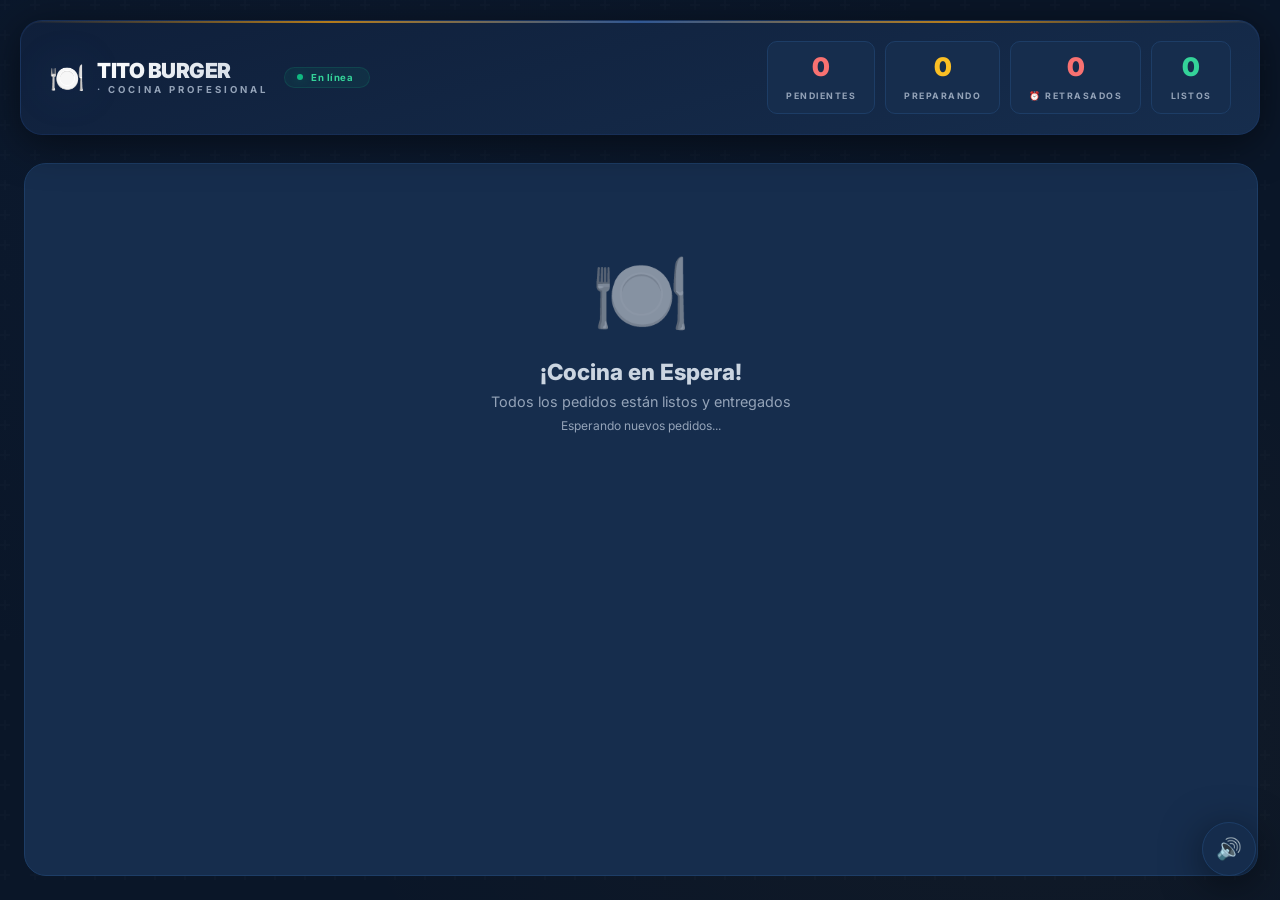
==== commit 90711fbd: "MARKETPOS_TERMINADO3" ====
--- a/cocina.html
+++ b/cocina.html
@@ -2,110 +2,1428 @@
 <html lang="es">
 <head>
     <meta charset="UTF-8">
-    <meta name="viewport" content="width=device-width, initial-scale=1.0, maximum-scale=1.0, user-scalable=no, viewport-fit=cover">
-    <meta name="description" content="Sistema de punto de venta TITO BURGER — toma de pedidos, mesas y cobro.">
-    <meta name="theme-color" content="#0a1628">
-    <meta name="apple-mobile-web-app-capable" content="yes">
-    <meta name="apple-mobile-web-app-status-bar-style" content="black-translucent">
-    <link rel="icon" href="data:image/svg+xml,%3Csvg xmlns='http://www.w3.org/2000/svg' viewBox='0 0 100 100'%3E%3Ctext y='.9em' font-size='90'%3E%F0%9F%94%A5%3C/text%3E%3C/svg%3E">
-    <title>TITO BURGER · Caja</title>
-    <link href="https://fonts.googleapis.com/css2?family=Montserrat:wght@300;400;500;600;700;800;900&display=swap" rel="stylesheet">
-    <link rel="stylesheet" href="estilos.css">
+    <meta name="viewport" content="width=device-width, initial-scale=1.0, user-scalable=no">
+    <title>🍽️ TITO BURGER · Cocina Profesional</title>
+    <link href="https://fonts.googleapis.com/css2?family=Inter:wght@300;400;500;600;700;800;900&display=swap" rel="stylesheet">
+    <style>
+        /* ============================================ */
+        /* ROOT — Sistema de diseño profesional         */
+        /* ============================================ */
+        :root {
+            --primary-900: #0a1628;
+            --primary-800: #0f1f3a;
+            --primary-700: #162d4d;
+            --primary-600: #1d3d66;
+            --primary-500: #2a5298;
+            --primary-400: #3b6bb5;
+            --primary-300: #5a8fd4;
+            --primary-200: #8ab5e5;
+            --primary-100: #bdd7f2;
+            
+            --accent-600: #d97706;
+            --accent-500: #f59e0b;
+            --accent-400: #fbbf24;
+            --accent-300: #fcd34d;
+            
+            --success-600: #059669;
+            --success-500: #10b981;
+            --success-400: #34d399;
+            
+            --danger-600: #dc2626;
+            --danger-500: #ef4444;
+            --danger-400: #f87171;
+            
+            --bg-primary: #0a1628;
+            --bg-secondary: #0f1f3a;
+            --bg-card: #162d4d;
+            --bg-elevated: #1d3d66;
+            
+            --text-primary: #f0f4f8;
+            --text-secondary: #cbd5e1;
+            --text-muted: #94a3b8;
+            
+            --border: #1d3d66;
+            --border-light: #2a5298;
+            
+            --shadow-sm: 0 1px 3px rgba(0,0,0,0.3);
+            --shadow-md: 0 4px 20px rgba(0,0,0,0.4);
+            --shadow-lg: 0 8px 40px rgba(0,0,0,0.5);
+            --shadow-glow: 0 0 60px rgba(42, 82, 152, 0.15);
+            
+            --radius-sm: 6px;
+            --radius: 10px;
+            --radius-lg: 14px;
+            --radius-xl: 18px;
+            --radius-2xl: 22px;
+            
+            --transition: all 0.3s cubic-bezier(0.4, 0, 0.2, 1);
+            --transition-fast: all 0.15s ease;
+        }
+
+        * { margin: 0; padding: 0; box-sizing: border-box; }
+
+        body { 
+            font-family: 'Inter', -apple-system, BlinkMacSystemFont, sans-serif; 
+            background: var(--bg-primary); 
+            min-height: 100vh; 
+            padding: 20px; 
+            color: var(--text-primary);
+            background-image: 
+                radial-gradient(ellipse at 20% 20%, rgba(42, 82, 152, 0.06), transparent 50%),
+                radial-gradient(ellipse at 80% 80%, rgba(245, 158, 11, 0.03), transparent 50%);
+            position: relative;
+        }
+
+        body::before {
+            content: '';
+            position: fixed;
+            inset: 0;
+            background: url("data:image/svg+xml,%3Csvg width='60' height='60' viewBox='0 0 60 60' xmlns='http://www.w3.org/2000/svg'%3E%3Cg fill='none' fill-rule='evenodd'%3E%3Cg fill='%23ffffff' fill-opacity='0.015'%3E%3Cpath d='M36 34v-4h-2v4h-4v2h4v4h2v-4h4v-2h-4zm0-30V0h-2v4h-4v2h4v4h2V6h4V4h-4zM6 34v-4H4v4H0v2h4v4h2v-4h4v-2H6zM6 4V0H4v4H0v2h4v4h2V6h4V4H6z'/%3E%3C/g%3E%3C/g%3E%3C/svg%3E");
+            pointer-events: none;
+            z-index: 0;
+        }
+
+        .kitchen-screen { 
+            max-width: 1600px; 
+            margin: 0 auto; 
+            display: flex; 
+            flex-direction: column; 
+            height: calc(100vh - 40px); 
+            position: relative;
+            z-index: 1;
+        }
+
+        /* HEADER */
+        .kitchen-header { 
+            background: linear-gradient(165deg, var(--bg-secondary), var(--bg-card));
+            padding: 20px 28px; 
+            border-radius: var(--radius-2xl); 
+            display: flex; 
+            justify-content: space-between; 
+            align-items: center; 
+            margin-bottom: 24px; 
+            flex-shrink: 0; 
+            flex-wrap: wrap; 
+            gap: 16px; 
+            border: 1px solid rgba(42, 82, 152, 0.25); 
+            box-shadow: var(--shadow-lg), inset 0 1px 0 rgba(255, 255, 255, 0.04);
+            position: relative;
+            overflow: hidden;
+            backdrop-filter: blur(10px);
+        }
+
+        .kitchen-header::before {
+            content: '';
+            position: absolute;
+            top: 0;
+            left: 0;
+            right: 0;
+            height: 2px;
+            background: linear-gradient(90deg, transparent, var(--accent-500), var(--primary-400), var(--accent-500), transparent);
+            opacity: 0.7;
+            animation: shimmer 3s ease-in-out infinite;
+        }
+
+        @keyframes shimmer {
+            0%, 100% { opacity: 0.4; }
+            50% { opacity: 0.9; }
+        }
+
+        .header-left {
+            display: flex;
+            align-items: center;
+            gap: 16px;
+        }
+
+        .header-logo {
+            display: flex;
+            align-items: center;
+            gap: 12px;
+            text-decoration: none;
+        }
+
+        .header-logo .icon {
+            font-size: 1.8rem;
+            filter: drop-shadow(0 0 20px rgba(42, 82, 152, 0.2));
+        }
+
+        .header-title {
+            display: flex;
+            flex-direction: column;
+            line-height: 1.2;
+        }
+
+        .header-title .brand {
+            font-size: 1.3rem;
+            font-weight: 900;
+            letter-spacing: -0.5px;
+            background: linear-gradient(135deg, #fff, var(--text-secondary));
+            -webkit-background-clip: text;
+            -webkit-text-fill-color: transparent;
+            background-clip: text;
+        }
+
+        .header-title .sub {
+            font-size: 0.6rem;
+            font-weight: 700;
+            color: var(--text-muted);
+            letter-spacing: 3px;
+            text-transform: uppercase;
+            -webkit-text-fill-color: var(--text-muted);
+        }
+
+        .header-status {
+            display: flex;
+            align-items: center;
+            gap: 8px;
+            padding: 4px 16px 4px 12px;
+            background: rgba(16, 185, 129, 0.08);
+            border: 1px solid rgba(16, 185, 129, 0.15);
+            border-radius: 40px;
+            font-size: 0.6rem;
+            font-weight: 700;
+            color: var(--success-400);
+            letter-spacing: 0.5px;
+        }
+
+        .header-status .dot {
+            width: 6px;
+            height: 6px;
+            border-radius: 50%;
+            background: var(--success-500);
+            animation: pulse-dot 2s infinite;
+            box-shadow: 0 0 10px rgba(16, 185, 129, 0.3);
+        }
+
+        @keyframes pulse-dot {
+            0%, 100% { opacity: 1; transform: scale(1); }
+            50% { opacity: 0.4; transform: scale(0.7); }
+        }
+
+        /* STATS */
+        .kitchen-stats { 
+            display: flex; 
+            gap: 10px; 
+            flex-wrap: wrap; 
+        }
+
+        .stat-badge { 
+            background: var(--bg-card); 
+            padding: 10px 18px; 
+            border-radius: var(--radius); 
+            text-align: center; 
+            border: 1px solid var(--border); 
+            transition: var(--transition); 
+            min-width: 80px;
+            position: relative;
+            overflow: hidden;
+        }
+
+        .stat-badge::after {
+            content: '';
+            position: absolute;
+            bottom: 0;
+            left: 20%;
+            right: 20%;
+            height: 1px;
+            background: linear-gradient(90deg, transparent, var(--primary-400), transparent);
+            opacity: 0;
+            transition: var(--transition);
+        }
+
+        .stat-badge:hover::after {
+            opacity: 1;
+        }
+
+        .stat-badge:hover {
+            border-color: var(--border-light);
+            transform: translateY(-2px);
+            box-shadow: var(--shadow-md);
+        }
+
+        .stat-badge.alerta-retraso { 
+            border-color: var(--danger-500); 
+            animation: pulse-border 1.5s infinite; 
+            box-shadow: 0 0 30px rgba(239, 68, 68, 0.08);
+        }
+
+        .stat-badge.alerta-retraso .stat-number {
+            color: var(--danger-500);
+        }
+
+        @keyframes pulse-border { 
+            0%, 100% { box-shadow: 0 0 0 0 rgba(239, 68, 68, 0.1); } 
+            50% { box-shadow: 0 0 0 6px rgba(239, 68, 68, 0); } 
+        }
+
+        .stat-number { 
+            font-size: 1.6rem; 
+            font-weight: 900; 
+            display: block; 
+            line-height: 1.2;
+            letter-spacing: -0.5px;
+            transition: var(--transition);
+        }
+
+        .stat-badge:nth-child(1) .stat-number { color: var(--danger-400); }
+        .stat-badge:nth-child(2) .stat-number { color: var(--accent-400); }
+        .stat-badge:nth-child(3) .stat-number { color: var(--danger-400); }
+        .stat-badge:nth-child(4) .stat-number { color: var(--success-400); }
+
+        .stat-label { 
+            font-size: 0.55rem; 
+            text-transform: uppercase; 
+            letter-spacing: 1.5px; 
+            color: var(--text-muted); 
+            font-weight: 700;
+            margin-top: 4px;
+        }
+
+        /* ORDERS GRID */
+        .orders-grid { 
+            display: grid; 
+            grid-template-columns: repeat(auto-fill, minmax(380px, 1fr)); 
+            gap: 20px; 
+            overflow-y: auto; 
+            flex: 1; 
+            padding: 4px 2px 4px 4px; 
+        }
+
+        .orders-grid::-webkit-scrollbar { width: 6px; }
+        .orders-grid::-webkit-scrollbar-track { background: var(--bg-secondary); border-radius: 4px; }
+        .orders-grid::-webkit-scrollbar-thumb { background: var(--border); border-radius: 4px; transition: var(--transition); }
+        .orders-grid::-webkit-scrollbar-thumb:hover { background: var(--primary-400); }
+
+        /* ORDER CARD */
+        .order-card { 
+            background: var(--bg-card); 
+            border-radius: var(--radius-xl); 
+            padding: 20px 22px; 
+            border: 1px solid var(--border); 
+            display: flex; 
+            flex-direction: column; 
+            max-height: 520px; 
+            border-left: 4px solid var(--border); 
+            box-shadow: var(--shadow-sm); 
+            transition: var(--transition);
+            position: relative;
+            overflow: hidden;
+            animation: slideUp 0.4s ease forwards;
+            will-change: transform, box-shadow;
+        }
+
+        @keyframes slideUp {
+            from { opacity: 0; transform: translateY(10px); }
+            to { opacity: 1; transform: translateY(0); }
+        }
+
+        .order-card::before {
+            content: '';
+            position: absolute;
+            inset: 0;
+            background: linear-gradient(135deg, rgba(255,255,255,0.02), transparent);
+            pointer-events: none;
+        }
+
+        .order-card::after {
+            content: '';
+            position: absolute;
+            bottom: 0;
+            left: 0;
+            right: 0;
+            height: 1px;
+            background: linear-gradient(90deg, transparent, var(--border-light), transparent);
+            opacity: 0;
+            transition: var(--transition);
+        }
+
+        .order-card:hover::after { opacity: 1; }
+        .order-card:hover {
+            transform: translateY(-4px);
+            box-shadow: var(--shadow-lg), var(--shadow-glow);
+            border-color: var(--border-light);
+        }
+
+        .order-card.nuevo { 
+            border-left-color: var(--danger-500); 
+            background: linear-gradient(135deg, var(--bg-card), rgba(239, 68, 68, 0.04));
+        }
+
+        .order-card.nuevo::before {
+            content: '🆕';
+            position: absolute;
+            top: -6px;
+            right: 14px;
+            font-size: 1.1rem;
+            filter: drop-shadow(0 0 10px rgba(239, 68, 68, 0.2));
+        }
+
+        .order-card.preparando { 
+            border-left-color: var(--accent-500);
+            background: linear-gradient(135deg, var(--bg-card), rgba(245, 158, 11, 0.03));
+        }
+
+        .order-card.listo { 
+            border-left-color: var(--success-500);
+            background: linear-gradient(135deg, var(--bg-card), rgba(16, 185, 129, 0.03));
+            opacity: 0.92;
+        }
+
+        .order-card.listo::before {
+            content: '✅';
+            position: absolute;
+            top: -6px;
+            right: 14px;
+            font-size: 1.1rem;
+            filter: drop-shadow(0 0 10px rgba(16, 185, 129, 0.2));
+        }
+
+        .order-card.retrasado { 
+            border-left-color: var(--danger-500) !important; 
+            box-shadow: 0 0 40px rgba(239, 68, 68, 0.06), var(--shadow-sm); 
+            animation: cardPulse 2.5s infinite;
+            background: linear-gradient(135deg, var(--bg-card), rgba(239, 68, 68, 0.06));
+        }
+
+        @keyframes cardPulse { 
+            0%, 100% { box-shadow: 0 0 10px rgba(239, 68, 68, 0.04), var(--shadow-sm); } 
+            50% { box-shadow: 0 0 40px rgba(239, 68, 68, 0.1), var(--shadow-md); } 
+        }
+
+        .order-card-content { 
+            overflow-y: auto; 
+            flex: 1; 
+            padding-right: 4px; 
+        }
+
+        .order-card-content::-webkit-scrollbar { width: 4px; }
+        .order-card-content::-webkit-scrollbar-track { background: var(--bg-secondary); border-radius: 4px; }
+        .order-card-content::-webkit-scrollbar-thumb { background: var(--border); border-radius: 4px; }
+
+        /* CARD HEADER */
+        .order-card-header { 
+            display: flex; 
+            justify-content: space-between; 
+            align-items: center; 
+            margin-bottom: 12px; 
+            padding-bottom: 12px; 
+            border-bottom: 1px solid var(--border); 
+            flex-shrink: 0; 
+            gap: 8px;
+            flex-wrap: wrap;
+        }
+
+        .order-card-header h3 { 
+            font-size: 0.95rem; 
+            font-weight: 800; 
+            color: var(--accent-400);
+            letter-spacing: -0.3px;
+            display: flex;
+            align-items: center;
+            gap: 8px;
+        }
+
+        .order-card-header h3 .mesa-num {
+            background: var(--bg-elevated);
+            padding: 2px 10px;
+            border-radius: 20px;
+            font-size: 0.7rem;
+            color: var(--text-secondary);
+            font-weight: 700;
+            border: 1px solid var(--border);
+        }
+
+        .order-badge { 
+            padding: 4px 14px; 
+            border-radius: 40px; 
+            font-size: 0.55rem; 
+            font-weight: 800; 
+            text-transform: uppercase; 
+            letter-spacing: 1.2px; 
+            position: relative;
+            white-space: nowrap;
+        }
+
+        .badge-nuevo { 
+            background: linear-gradient(135deg, var(--danger-500), var(--danger-600));
+            color: white; 
+            box-shadow: 0 2px 12px rgba(239, 68, 68, 0.25);
+        }
+
+        .badge-preparando { 
+            background: linear-gradient(135deg, var(--accent-500), var(--accent-600));
+            color: white; 
+            box-shadow: 0 2px 12px rgba(245, 158, 11, 0.2);
+        }
+
+        .badge-listo { 
+            background: linear-gradient(135deg, var(--success-500), var(--success-600));
+            color: white; 
+            box-shadow: 0 2px 12px rgba(16, 185, 129, 0.2);
+        }
+
+        .badge-retrasado { 
+            background: linear-gradient(135deg, var(--danger-500), var(--danger-600));
+            color: white; 
+            animation: badgeBlink 0.8s infinite; 
+            box-shadow: 0 2px 20px rgba(239, 68, 68, 0.35);
+        }
+
+        @keyframes badgeBlink { 
+            0%, 100% { opacity: 1; } 
+            50% { opacity: 0.5; } 
+        }
+
+        /* TIMER */
+        .timer-container { 
+            display: flex; 
+            align-items: center; 
+            justify-content: space-between;
+            padding: 10px 16px; 
+            background: var(--bg-secondary); 
+            border-radius: var(--radius); 
+            margin-bottom: 12px; 
+            font-size: 0.85rem; 
+            font-weight: 700; 
+            border: 1px solid var(--border);
+            transition: var(--transition);
+        }
+
+        .timer-container:hover { border-color: var(--border-light); }
+        .timer-container.retrasado { 
+            background: rgba(239, 68, 68, 0.06); 
+            border-color: rgba(239, 68, 68, 0.2);
+        }
+
+        .timer-label {
+            color: var(--text-muted);
+            font-size: 0.6rem;
+            text-transform: uppercase;
+            letter-spacing: 1.5px;
+            font-weight: 700;
+        }
+
+        .timer-value {
+            font-family: 'JetBrains Mono', 'Courier New', monospace;
+            font-size: 1.1rem;
+            font-weight: 800;
+            color: var(--text-primary);
+            letter-spacing: 0.5px;
+        }
+
+        .timer-container.retrasado .timer-value { 
+            color: var(--danger-400); 
+            animation: timerBlink 1s infinite;
+        }
+
+        @keyframes timerBlink {
+            0%, 100% { opacity: 1; }
+            50% { opacity: 0.5; }
+        }
+
+        .timer-exceso {
+            color: var(--danger-400);
+            font-size: 0.65rem;
+            margin-left: 6px;
+            font-weight: 700;
+        }
+
+        /* CUSTOMER INFO */
+        .customer-info-mini { 
+            font-size: 0.7rem; 
+            color: var(--text-secondary); 
+            margin-bottom: 12px; 
+            padding: 8px 14px; 
+            background: var(--bg-secondary); 
+            border-radius: var(--radius); 
+            display: flex;
+            align-items: center;
+            gap: 16px;
+            flex-wrap: wrap;
+            border: 1px solid var(--border);
+        }
+
+        .customer-info-mini span {
+            display: inline-flex;
+            align-items: center;
+            gap: 6px;
+            font-weight: 500;
+        }
+
+        /* ITEMS */
+        .order-items { 
+            list-style: none; 
+            margin-bottom: 4px; 
+        }
+
+        .order-item { 
+            display: flex; 
+            justify-content: space-between; 
+            align-items: center; 
+            padding: 7px 12px; 
+            background: var(--bg-secondary); 
+            border-radius: var(--radius); 
+            margin-bottom: 4px; 
+            font-size: 0.82rem; 
+            transition: var(--transition-fast);
+            border-left: 2px solid transparent;
+        }
+
+        .order-item:hover {
+            background: var(--bg-elevated);
+            border-left-color: var(--accent-400);
+            transform: translateX(2px);
+        }
+
+        .item-nombre { 
+            font-weight: 600; 
+            color: var(--text-primary); 
+            display: flex;
+            align-items: center;
+            gap: 6px;
+            flex-wrap: wrap;
+        }
+
+        .item-nombre .emoji { font-size: 1rem; }
+
+        /* BADGE DE SABOR EN COCINA */
+        .sabor-badge-cocina {
+            background: linear-gradient(135deg, rgba(245, 158, 11, 0.2), rgba(217, 119, 6, 0.2));
+            color: var(--accent-300);
+            padding: 2px 10px;
+            border-radius: 20px;
+            font-size: 0.65rem;
+            font-weight: 700;
+            border: 1px solid rgba(245, 158, 11, 0.3);
+            white-space: nowrap;
+            letter-spacing: 0.3px;
+        }
+
+        .item-cantidad { 
+            background: linear-gradient(135deg, var(--primary-500), var(--primary-600));
+            color: white; 
+            padding: 1px 10px; 
+            border-radius: 40px; 
+            font-weight: 800; 
+            font-size: 0.65rem; 
+            min-width: 28px;
+            text-align: center;
+            box-shadow: 0 2px 8px rgba(42, 82, 152, 0.2);
+        }
+
+        /* ACTIONS */
+        .order-actions { 
+            display: flex; 
+            gap: 8px; 
+            padding-top: 14px; 
+            margin-top: 6px;
+            border-top: 1px solid var(--border); 
+            flex-shrink: 0; 
+        }
+
+        .btn-action { 
+            flex: 1; 
+            padding: 10px 14px; 
+            border: none; 
+            border-radius: var(--radius); 
+            font-weight: 800; 
+            font-size: 0.65rem; 
+            cursor: pointer; 
+            text-transform: uppercase; 
+            letter-spacing: 1.2px; 
+            transition: var(--transition); 
+            font-family: inherit;
+            position: relative;
+            overflow: hidden;
+        }
+
+        .btn-action::after {
+            content: '';
+            position: absolute;
+            inset: 0;
+            background: linear-gradient(135deg, rgba(255,255,255,0.08), transparent);
+            opacity: 0;
+            transition: var(--transition);
+        }
+
+        .btn-action:hover::after { opacity: 1; }
+        .btn-action:hover { 
+            transform: translateY(-2px); 
+            box-shadow: 0 6px 24px rgba(0,0,0,0.3);
+        }
+        .btn-action:active { transform: scale(0.96); }
+
+        .btn-start { 
+            background: linear-gradient(135deg, var(--accent-500), var(--accent-600));
+            color: white; 
+        }
+        .btn-start:hover { box-shadow: 0 4px 24px rgba(245, 158, 11, 0.3); }
+
+        .btn-ready { 
+            background: linear-gradient(135deg, var(--success-500), var(--success-600));
+            color: white; 
+        }
+        .btn-ready:hover { box-shadow: 0 4px 24px rgba(16, 185, 129, 0.3); }
+
+        .btn-deliver { 
+            background: linear-gradient(135deg, var(--primary-400), var(--primary-500));
+            color: white; 
+        }
+        .btn-deliver:hover { box-shadow: 0 4px 24px rgba(42, 82, 152, 0.3); }
+
+        .btn-reject { 
+            background: var(--bg-elevated); 
+            color: var(--text-muted); 
+            border: 1px solid var(--border);
+        }
+        .btn-reject:hover {
+            background: var(--danger-500);
+            color: white;
+            border-color: var(--danger-500);
+            box-shadow: 0 4px 24px rgba(239, 68, 68, 0.3);
+        }
+
+        /* EMPTY STATE */
+        .empty-state { 
+            grid-column: 1/-1; 
+            text-align: center; 
+            padding: 80px 20px; 
+            color: var(--text-muted); 
+            background: var(--bg-card);
+            border-radius: var(--radius-2xl);
+            border: 1px solid var(--border);
+        }
+
+        .empty-state .emoji { 
+            font-size: 5rem; 
+            display: block; 
+            margin-bottom: 16px; 
+            opacity: 0.5;
+        }
+
+        .empty-state h2 {
+            font-size: 1.4rem;
+            margin-bottom: 8px;
+            color: var(--text-secondary);
+            font-weight: 800;
+        }
+
+        .empty-state p {
+            font-size: 0.9rem;
+            color: var(--text-muted);
+        }
+
+        /* SOUND BUTTON */
+        .sound-btn { 
+            position: fixed; 
+            bottom: 24px; 
+            right: 24px; 
+            background: var(--bg-card); 
+            color: var(--text-primary); 
+            border: 1px solid var(--border); 
+            width: 54px; 
+            height: 54px; 
+            border-radius: 50%; 
+            font-size: 1.3rem; 
+            cursor: pointer; 
+            z-index: 100; 
+            box-shadow: var(--shadow-lg); 
+            transition: var(--transition);
+            display: flex;
+            align-items: center;
+            justify-content: center;
+            backdrop-filter: blur(10px);
+            background: rgba(22, 45, 77, 0.9);
+        }
+
+        .sound-btn:hover { 
+            background: var(--accent-500); 
+            border-color: var(--accent-500);
+            transform: scale(1.08) rotate(-5deg);
+            box-shadow: 0 4px 32px rgba(245, 158, 11, 0.3);
+        }
+        .sound-btn:active { transform: scale(0.92); }
+
+        /* FLOATING ALERT */
+        .alerta-flotante { 
+            position: fixed; 
+            top: 24px; 
+            left: 50%; 
+            transform: translateX(-50%); 
+            background: var(--bg-card); 
+            color: var(--text-primary); 
+            padding: 14px 32px; 
+            border-radius: 60px; 
+            font-weight: 700; 
+            font-size: 0.85rem;
+            z-index: 200; 
+            animation: slideDown 0.5s cubic-bezier(0.34, 1.56, 0.64, 1); 
+            box-shadow: var(--shadow-lg); 
+            border-left: 4px solid var(--accent-500);
+            backdrop-filter: blur(16px);
+            background: rgba(15, 31, 58, 0.95);
+            border: 1px solid var(--border);
+            max-width: 90%;
+        }
+
+        @keyframes slideDown { 
+            from { opacity: 0; transform: translateX(-50%) translateY(-30px) scale(0.95); } 
+            to { opacity: 1; transform: translateX(-50%) translateY(0) scale(1); } 
+        }
+
+        /* RESPONSIVE */
+        @media (max-width: 1024px) {
+            .orders-grid { grid-template-columns: repeat(auto-fill, minmax(340px, 1fr)); }
+        }
+
+        @media (max-width: 768px) {
+            body { padding: 12px; }
+            .kitchen-screen { height: calc(100vh - 24px); }
+            
+            .kitchen-header { 
+                flex-direction: column; 
+                align-items: stretch; 
+                padding: 16px 20px;
+                border-radius: var(--radius-lg);
+            }
+            
+            .header-left { justify-content: center; flex-wrap: wrap; }
+            .header-title .brand { font-size: 1.1rem; }
+            .header-status { display: none; }
+            
+            .kitchen-stats { justify-content: center; gap: 6px; }
+            .stat-badge { padding: 8px 12px; min-width: 60px; }
+            .stat-number { font-size: 1.2rem; }
+            .stat-label { font-size: 0.45rem; letter-spacing: 1px; }
+            
+            .orders-grid { grid-template-columns: 1fr; gap: 14px; }
+            .order-card { max-height: none; padding: 16px 18px; border-radius: var(--radius-lg); }
+            .order-actions { flex-wrap: wrap; }
+            .btn-action { min-width: 80px; flex: 1 1 auto; padding: 8px 12px; font-size: 0.55rem; }
+            
+            .sound-btn { width: 44px; height: 44px; font-size: 1.1rem; bottom: 16px; right: 16px; }
+            
+            .alerta-flotante {
+                top: 12px;
+                padding: 10px 20px;
+                font-size: 0.75rem;
+                max-width: 92%;
+                text-align: center;
+                border-radius: 30px;
+            }
+            
+            .order-card-header h3 { font-size: 0.85rem; }
+            .order-item { font-size: 0.75rem; padding: 6px 10px; }
+            .timer-container { padding: 8px 12px; font-size: 0.75rem; }
+            .timer-value { font-size: 0.95rem; }
+            .customer-info-mini { font-size: 0.6rem; padding: 6px 10px; gap: 8px; }
+            .order-card.nuevo::before, .order-card.listo::before { font-size: 1rem; top: -4px; right: 10px; }
+            .sabor-badge-cocina { font-size: 0.55rem; padding: 1px 8px; }
+        }
+
+        @media (max-width: 480px) {
+            body { padding: 8px; }
+            .kitchen-header { padding: 12px 16px; border-radius: var(--radius); }
+            .header-title .brand { font-size: 0.95rem; }
+            .header-logo .icon { font-size: 1.4rem; }
+            .stat-badge { padding: 6px 10px; min-width: 50px; }
+            .stat-number { font-size: 1rem; }
+            .stat-label { font-size: 0.4rem; letter-spacing: 0.5px; }
+            .order-card { padding: 14px 14px; border-radius: var(--radius); }
+            .order-card-header { flex-wrap: wrap; gap: 6px; }
+            .order-card-header h3 { font-size: 0.8rem; }
+            .order-badge { font-size: 0.45rem; padding: 3px 10px; }
+            .btn-action { font-size: 0.5rem; padding: 6px 8px; letter-spacing: 0.8px; min-width: 60px; }
+            .order-items { margin-bottom: 2px; }
+            .order-item { font-size: 0.7rem; padding: 5px 8px; }
+            .item-cantidad { font-size: 0.55rem; padding: 1px 8px; min-width: 22px; }
+            .timer-container { padding: 6px 10px; font-size: 0.65rem; border-radius: var(--radius-sm); }
+            .timer-value { font-size: 0.85rem; }
+            .customer-info-mini { font-size: 0.55rem; padding: 5px 8px; gap: 6px; }
+            .empty-state { padding: 40px 16px; }
+            .empty-state .emoji { font-size: 3.5rem; }
+            .empty-state h2 { font-size: 1.1rem; }
+            .sound-btn { width: 38px; height: 38px; font-size: 0.9rem; bottom: 12px; right: 12px; }
+            .alerta-flotante { padding: 8px 16px; font-size: 0.65rem; top: 8px; border-radius: 20px; }
+            .sabor-badge-cocina { font-size: 0.5rem; padding: 1px 6px; }
+        }
+    </style>
 </head>
 <body>
-    <div class="pos-premium">
-        <aside class="sidebar-premium" aria-label="Navegación principal">
-            <div class="sb-logo" aria-hidden="true">
-                <span class="sb-icon">🔥</span>
-                <span class="sb-text">TB</span>
-            </div>
-            <nav class="sb-nav">
-                <button class="sb-btn active" onclick="switchView('menu')" title="Menú" aria-label="Menú">📋</button>
-                <button class="sb-btn" onclick="switchView('mesas')" title="Mesas" aria-label="Mesas">🪑</button>
-                <button class="sb-btn" onclick="switchView('cocina')" title="Cocina" aria-label="Cocina">👨‍🍳</button>
-                <button class="sb-btn" onclick="toggleDashboard()" title="Dashboard" aria-label="Dashboard">📊</button>
-            </nav>
-            <button class="sb-logout" onclick="logout()" title="Cerrar sesión" aria-label="Cerrar sesión">🚪</button>
-        </aside>
-
-        <main class="main-premium">
-            <div class="pos-layout-premium" id="viewMenu">
-                <div class="menu-panel-premium">
-                    <div class="menu-panel-header">
-                        <div class="search-box-premium">
-                            <span aria-hidden="true">🔍</span>
-                            <input type="text" id="searchInput" placeholder="Buscar en el menú..." aria-label="Buscar en el menú" oninput="buscarProductoLive()">
-                        </div>
+    <div class="kitchen-screen">
+        <div class="kitchen-header">
+            <div class="header-left">
+                <div class="header-logo">
+                    <span class="icon">🍽️</span>
+                    <div class="header-title">
+                        <span class="brand">TITO BURGER</span>
+                        <span class="sub">· Cocina Profesional</span>
                     </div>
-                    <div class="categories-row-premium" id="categoryTabs" role="tablist" aria-label="Categorías del menú">
-                        <button class="cat-btn active" onclick="changeCategory('hamburguesas', this)">🍔 Burgers</button>
-                        <button class="cat-btn" onclick="changeCategory('cortes', this)">🥩 Cortes</button>
-                        <button class="cat-btn" onclick="changeCategory('alitas', this)">🍗 Alitas</button>
-                        <button class="cat-btn" onclick="changeCategory('parrilla', this)">🔥 Parrilla</button>
-                        <button class="cat-btn" onclick="changeCategory('promociones', this)">⭐ Promos</button>
-                        <button class="cat-btn" onclick="changeCategory('extras', this)">➕ Extras</button>
-                        <button class="cat-btn" onclick="changeCategory('bebidas', this)">🥤 Bebidas</button>
-                    </div>
-                    <div class="products-grid-premium" id="productsGrid"></div>
                 </div>
-
-                <div class="cart-panel-premium">
-                    <div class="cart-panel-header">
-                        <h3>🔥 <span>Pedido Actual</span></h3>
-                        <select id="tipoPedidoPOS" class="select-premium" aria-label="Tipo de pedido">
-                            <option value="mesa">🪑 Mesa</option>
-                            <option value="llevar">🛵 Recoger</option>
-                            <option value="delivery">🚀 Delivery</option>
-                        </select>
-                    </div>
-                    <div class="cart-mesa-input">
-                        <input type="number" id="mesaInputPOS" placeholder="N° Mesa" class="input-premium" aria-label="Número de mesa">
-                    </div>
-                    <div class="cart-items-premium" id="cartItems">
-                        <p class="cart-empty">No hay productos</p>
-                    </div>
-                    <div class="cart-totals-premium">
-                        <div class="cart-row"><span>Subtotal</span><span id="subtotalPOS">$0.00</span></div>
-                        <div class="cart-row discount"><span>Descuento</span><span id="descuentoPOS">-$0.00</span></div>
-                        <div class="cart-row cart-total"><span>TOTAL</span><span id="totalPOS">$0.00</span></div>
-                    </div>
-
-                    <div class="cliente-factura" id="clienteFactura" style="display:none;">
-                        <input type="text" id="facturaNombre" placeholder="Nombre o Razón Social" class="input-premium">
-                        <input type="text" id="facturaRUC" placeholder="RUC / CI (opcional)" class="input-premium">
-                        <input type="email" id="facturaEmail" placeholder="Email para enviar factura" class="input-premium">
-                        <input type="text" id="facturaDireccion" placeholder="Dirección" class="input-premium">
-                    </div>
-                    <div id="efectivoSection" style="display:none;">
-                        <input type="number" id="montoRecibido" placeholder="💵 Monto recibido" class="input-premium" oninput="calcularCambioPOS()">
-                        <div id="cambioDisplay" style="text-align:center;font-size:1.2rem;font-weight:700;margin:8px 0;display:none;">
-                            Cambio: <span id="cambioValor" style="color:#34d399;">$0.00</span>
-                        </div>
-                    </div>
-
-                    <button class="btn-cocina-premium btn-secondary" onclick="enviarACocinaPOS()">
-                        🔥 ENVIAR A COCINA
-                    </button>
-                    <button class="btn-cocina-premium btn-primary" onclick="cobrarPOS()">
-                        💵 COBRAR
-                    </button>
+                <div class="header-status">
+                    <span class="dot"></span>
+                    En línea
                 </div>
             </div>
-
-            <div class="mesas-view-premium" id="viewMesas" style="display:none;">
-                <div class="mesas-view-header">
-                    <h2>🪑 <span>Mesas</span> del Restaurante</h2>
-                    <button class="btn-add-premium" onclick="agregarMesa()">+ Nueva Mesa</button>
+            <div class="kitchen-stats">
+                <div class="stat-badge">
+                    <span class="stat-number" id="pendientesCount">0</span>
+                    <span class="stat-label">Pendientes</span>
                 </div>
-                <div class="mesas-grid-premium" id="mesasGrid"></div>
+                <div class="stat-badge">
+                    <span class="stat-number" id="preparandoCount">0</span>
+                    <span class="stat-label">Preparando</span>
+                </div>
+                <div class="stat-badge" id="retrasadosBadge">
+                    <span class="stat-number" id="retrasadosCount">0</span>
+                    <span class="stat-label">⏰ Retrasados</span>
+                </div>
+                <div class="stat-badge">
+                    <span class="stat-number" id="listosCount">0</span>
+                    <span class="stat-label">Listos</span>
+                </div>
             </div>
-        </main>
+        </div>
+
+        <div class="orders-grid" id="ordersGrid"></div>
     </div>
 
-    <script src="https://cdn.jsdelivr.net/npm/@emailjs/browser@3/dist/email.min.js"></script>
+    <button class="sound-btn" onclick="toggleSound()" title="Activar/Desactivar sonido">🔊</button>
+
     <script>
-        emailjs.init('WopHgNwctZJCExy_g');
+        // ============================================ //
+        // CONFIGURACIÓN                                //
+        // ============================================ //
+        const TIEMPO_LIMITE_SEGUNDOS = 15 * 60;
+        const DURACION_ALARMA_SEGUNDOS = 15;
+        
+        let sonidoActivado = true;
+        let alarmasActivas = {};
+        let audioContext = null;
+        let alarmaIntervalos = {};
+        
+        let pedidosTimers = {};
+        let retrasosNotificados = {};
+        let nuevosNotificados = {};
+        
+        let orderElementsCache = new Map();
+        let previousOrders = [];
+        
+        try {
+            const savedTimers = localStorage.getItem('cocina_timers_pedidos');
+            const savedRetrasos = localStorage.getItem('cocina_retrasos_notificados');
+            const savedNuevos = localStorage.getItem('cocina_nuevos_notificados');
+            if (savedTimers) pedidosTimers = JSON.parse(savedTimers);
+            if (savedRetrasos) retrasosNotificados = JSON.parse(savedRetrasos);
+            if (savedNuevos) nuevosNotificados = JSON.parse(savedNuevos);
+        } catch(e) {}
+
+        function guardarTimers() {
+            localStorage.setItem('cocina_timers_pedidos', JSON.stringify(pedidosTimers));
+            localStorage.setItem('cocina_retrasos_notificados', JSON.stringify(retrasosNotificados));
+            localStorage.setItem('cocina_nuevos_notificados', JSON.stringify(nuevosNotificados));
+        }
+
+        async function getPedidosOnline() {
+            try { 
+                const res = await fetch('/api/pedidos'); 
+                return await res.json();
+            } catch(e) { 
+                return JSON.parse(localStorage.getItem('marketpos_pedidos_online') || '[]'); 
+            }
+        }
+
+        // ============================================ //
+        // SONIDOS                                      //
+        // ============================================ //
+        function detenerAlarma(id) {
+            if (alarmaIntervalos[id]) {
+                clearInterval(alarmaIntervalos[id]);
+                delete alarmaIntervalos[id];
+            }
+            if (alarmasActivas[id]) {
+                clearTimeout(alarmasActivas[id]);
+                delete alarmasActivas[id];
+            }
+        }
+
+        function sonidoDing() {
+            if (!sonidoActivado) return;
+            if (!audioContext) {
+                audioContext = new (window.AudioContext || window.webkitAudioContext)();
+            }
+            try {
+                const frequencies = [523.25, 659.25, 783.99];
+                frequencies.forEach((freq, index) => {
+                    setTimeout(() => {
+                        const oscillator = audioContext.createOscillator();
+                        const gain = audioContext.createGain();
+                        oscillator.connect(gain);
+                        gain.connect(audioContext.destination);
+                        oscillator.frequency.value = freq;
+                        oscillator.type = 'sine';
+                        gain.gain.value = 0.15;
+                        oscillator.start();
+                        oscillator.stop(audioContext.currentTime + 0.25);
+                        gain.gain.exponentialRampToValueAtTime(0.00001, audioContext.currentTime + 0.25);
+                    }, index * 100);
+                });
+            } catch(e) {}
+        }
+
+        function iniciarAlarmaRetraso(id) {
+            if (!sonidoActivado || alarmasActivas[id]) return;
+            if (!audioContext) {
+                audioContext = new (window.AudioContext || window.webkitAudioContext)();
+            }
+            
+            let beepCount = 0;
+            const inicioAlarma = Date.now();
+            
+            const intervalo = setInterval(() => {
+                const transcurrido = (Date.now() - inicioAlarma) / 1000;
+                if (transcurrido >= DURACION_ALARMA_SEGUNDOS) {
+                    detenerAlarma(id);
+                    return;
+                }
+                if (!alarmasActivas[id]) return;
+                
+                try {
+                    const o = audioContext.createOscillator();
+                    const g = audioContext.createGain();
+                    o.connect(g);
+                    g.connect(audioContext.destination);
+                    o.frequency.value = beepCount % 2 === 0 ? 880 : 440;
+                    o.type = 'square';
+                    g.gain.value = 0.15;
+                    o.start();
+                    o.stop(audioContext.currentTime + 0.15);
+                    beepCount++;
+                } catch(e) {}
+            }, 250);
+            
+            alarmaIntervalos[id] = intervalo;
+            const timeout = setTimeout(() => detenerAlarma(id), DURACION_ALARMA_SEGUNDOS * 1000);
+            alarmasActivas[id] = timeout;
+        }
+
+        function toggleSound() { 
+            sonidoActivado = !sonidoActivado; 
+            document.querySelector('.sound-btn').textContent = sonidoActivado ? '🔊' : '🔇'; 
+            if (!sonidoActivado) {
+                Object.keys(alarmaIntervalos).forEach(id => detenerAlarma(id));
+            }
+        }
+
+        function mostrarAlerta(mensaje) {
+            const alerta = document.createElement('div');
+            alerta.className = 'alerta-flotante';
+            alerta.textContent = mensaje;
+            document.body.appendChild(alerta);
+            setTimeout(() => {
+                alerta.style.opacity = '0';
+                alerta.style.transition = 'opacity 0.5s ease';
+                setTimeout(() => alerta.remove(), 500);
+            }, 4000);
+        }
+
+        function calcularTiempoTranscurrido(timestampInicio) {
+            const segundosTranscurridos = Math.floor((Date.now() - timestampInicio) / 1000);
+            const minutos = Math.floor(segundosTranscurridos / 60);
+            const segundos = segundosTranscurridos % 60;
+            const retrasado = segundosTranscurridos >= TIEMPO_LIMITE_SEGUNDOS;
+            const exceso = Math.max(0, segundosTranscurridos - TIEMPO_LIMITE_SEGUNDOS);
+            const excesoMinutos = Math.floor(exceso / 60);
+            const excesoSegundos = exceso % 60;
+            
+            return { minutos, segundos, segundosTranscurridos, retrasado, exceso, excesoMinutos, excesoSegundos };
+        }
+
+        // ============================================ //
+        // ACCIONES DE PEDIDOS                          //
+        // ============================================ //
+        async function cambiarEstado(id, estado) {
+            try {
+                await fetch('/api/pedidos/' + id, { 
+                    method: 'PATCH', 
+                    headers: { 'Content-Type': 'application/json' }, 
+                    body: JSON.stringify({ estado }) 
+                });
+            } catch(e) {}
+            
+            const pedidosLocal = JSON.parse(localStorage.getItem('marketpos_pedidos_online') || '[]');
+            const index = pedidosLocal.findIndex(p => String(p.id) === String(id));
+            if (index !== -1) {
+                pedidosLocal[index].estado = estado;
+                localStorage.setItem('marketpos_pedidos_online', JSON.stringify(pedidosLocal));
+            }
+            
+            if (estado === 'listo') {
+                detenerAlarma(id);
+                mostrarAlerta('✅ ¡Pedido listo para entregar!');
+                sonidoDing();
+            }
+            renderizar();
+        }
+
+        async function entregarPedido(id) {
+            sonidoDing();
+            detenerAlarma(id);
+            delete pedidosTimers[id];
+            delete retrasosNotificados[id];
+            delete nuevosNotificados[id];
+            guardarTimers();
+            
+            try { await fetch('/api/pedidos/' + id, { method: 'DELETE' }); } catch(e) {}
+            const pedidosLocal = JSON.parse(localStorage.getItem('marketpos_pedidos_online') || '[]');
+            localStorage.setItem('marketpos_pedidos_online', JSON.stringify(pedidosLocal.filter(p => String(p.id) !== String(id))));
+            
+            orderElementsCache.delete(id);
+            
+            mostrarAlerta('🚀 Pedido entregado');
+            renderizar();
+        }
+
+        async function rechazarPedido(id) {
+            if (!confirm('⚠️ ¿Estás seguro de rechazar este pedido?')) return;
+            detenerAlarma(id);
+            delete pedidosTimers[id];
+            delete retrasosNotificados[id];
+            delete nuevosNotificados[id];
+            guardarTimers();
+            
+            try { await fetch('/api/pedidos/' + id, { method: 'DELETE' }); } catch(e) {}
+            const pedidosLocal = JSON.parse(localStorage.getItem('marketpos_pedidos_online') || '[]');
+            localStorage.setItem('marketpos_pedidos_online', JSON.stringify(pedidosLocal.filter(p => String(p.id) !== String(id))));
+            
+            orderElementsCache.delete(id);
+            
+            mostrarAlerta('✕ Pedido rechazado');
+            renderizar();
+        }
+
+        // ============================================ //
+        // GENERAR HTML DE UNA TARJETA                  //
+        // ============================================ //
+        function generarCardHTML(p, index) {
+            const pid = String(p.id);
+            const tiempo = calcularTiempoTranscurrido(pedidosTimers[pid] || Date.now());
+            const retrasado = tiempo.retrasado && p.estado !== 'listo';
+            
+            const itemsHTML = (p.items || []).map(i => `
+                <li class="order-item">
+                    <span class="item-nombre">
+                        <span class="emoji">${i.emoji || '🍽️'}</span>
+                        ${i.nombre}
+                        ${i.sabor ? `<span class="sabor-badge-cocina">🍗 ${i.sabor}</span>` : ''}
+                    </span>
+                    <span class="item-cantidad">x${i.cantidad}</span>
+                </li>
+            `).join('');
+            
+            let tipoDisplay = '';
+            if (p.cliente?.tipoPedido === 'mesa') {
+                tipoDisplay = `🪑 Mesa <span class="mesa-num">${p.cliente?.mesa || '?'}</span>`;
+            } else if (p.cliente?.tipoPedido === 'delivery') {
+                tipoDisplay = '🚀 Delivery';
+            } else {
+                tipoDisplay = '🛵 Para Llevar';
+            }
+            
+            const estadoClass = retrasado ? 'retrasado' : p.estado;
+            
+            return `
+                <div class="order-card ${estadoClass}" data-id="${pid}">
+                    <div class="order-card-content">
+                        <div class="order-card-header">
+                            <h3>${tipoDisplay}</h3>
+                            ${retrasado ? 
+                                '<span class="badge-retrasado">⏰ RETRASADO</span>' : 
+                                `<span class="order-badge badge-${p.estado}">${p.estado.toUpperCase()}</span>`
+                            }
+                        </div>
+                        <div class="timer-container ${retrasado ? 'retrasado' : ''}">
+                            <span class="timer-label">⏱️ Tiempo</span>
+                            <div>
+                                <span class="timer-value">${String(tiempo.minutos).padStart(2,'0')}:${String(tiempo.segundos).padStart(2,'0')}</span>
+                                ${retrasado ? `<span class="timer-exceso">(+${String(tiempo.excesoMinutos).padStart(2,'0')}:${String(tiempo.excesoSegundos).padStart(2,'0')})</span>` : ''}
+                            </div>
+                        </div>
+                        <div class="customer-info-mini">
+                            <span>👤 ${p.cliente?.nombre || 'Cliente'}</span>
+                            ${p.cliente?.telefono ? `<span>📞 ${p.cliente.telefono}</span>` : ''}
+                            ${p.cliente?.direccion ? `<span>📍 ${p.cliente.direccion}</span>` : ''}
+                        </div>
+                        <ul class="order-items">${itemsHTML}</ul>
+                    </div>
+                    <div class="order-actions">
+                        ${p.estado === 'nuevo' ? `
+                            <button class="btn-action btn-start" onclick="cambiarEstado('${pid}','preparando')">▶ Iniciar</button>
+                            <button class="btn-action btn-reject" onclick="rechazarPedido('${pid}')">✕ Rechazar</button>
+                        ` : ''}
+                        ${p.estado === 'preparando' ? `
+                            <button class="btn-action btn-ready" onclick="cambiarEstado('${pid}','listo')">✅ Listo</button>
+                        ` : ''}
+                        ${p.estado === 'listo' ? `
+                            <button class="btn-action btn-deliver" onclick="entregarPedido('${pid}')">🚀 Entregar</button>
+                        ` : ''}
+                    </div>
+                </div>
+            `;
+        }
+
+        // ============================================ //
+        // ACTUALIZACIÓN - CORREGIDA                    //
+        // ============================================ //
+        function actualizarGridDiferencial(nuevosPedidos) {
+            const grid = document.getElementById('ordersGrid');
+            
+            // Si no hay pedidos, mostrar estado vacío
+            if (nuevosPedidos.length === 0) {
+                grid.innerHTML = `
+                    <div class="empty-state">
+                        <span class="emoji">🍽️</span>
+                        <h2>¡Cocina en Espera!</h2>
+                        <p>Todos los pedidos están listos y entregados</p>
+                        <p style="font-size:0.75rem;margin-top:8px;color:var(--text-muted);">Esperando nuevos pedidos...</p>
+                    </div>
+                `;
+                orderElementsCache.clear();
+                previousOrders = [];
+                return;
+            }
+            
+            // Si hay pedidos, eliminar empty state si existe
+            const emptyState = grid.querySelector('.empty-state');
+            if (emptyState) {
+                grid.innerHTML = '';
+                orderElementsCache.clear();
+            }
+            
+            // Crear mapa de pedidos nuevos
+            const nuevosMap = new Map();
+            nuevosPedidos.forEach(p => nuevosMap.set(String(p.id), p));
+            
+            // Eliminar tarjetas que ya no existen
+            grid.querySelectorAll('.order-card').forEach(card => {
+                const id = card.getAttribute('data-id');
+                if (id && !nuevosMap.has(id)) {
+                    orderElementsCache.delete(id);
+                    card.remove();
+                }
+            });
+            
+            // Actualizar o crear tarjetas
+            nuevosPedidos.forEach((pedido, index) => {
+                const id = String(pedido.id);
+                const existingCard = orderElementsCache.get(id);
+                
+                // Verificar que la tarjeta en caché sigue en el DOM
+                if (existingCard && !existingCard.parentNode) {
+                    orderElementsCache.delete(id);
+                }
+                
+                const cardInCache = orderElementsCache.get(id);
+                
+                if (cardInCache && cardInCache.parentNode) {
+                    // Actualizar tarjeta existente
+                    const nuevoHTML = generarCardHTML(pedido, index);
+                    const tempDiv = document.createElement('div');
+                    tempDiv.innerHTML = nuevoHTML;
+                    const nuevoElemento = tempDiv.firstElementChild;
+                    actualizarCardDiferencial(cardInCache, nuevoElemento);
+                } else {
+                    // Crear nueva tarjeta
+                    const nuevoHTML = generarCardHTML(pedido, index);
+                    const tempDiv = document.createElement('div');
+                    tempDiv.innerHTML = nuevoHTML;
+                    const nuevoElemento = tempDiv.firstElementChild;
+                    
+                    // Insertar en la posición correcta
+                    const children = Array.from(grid.children);
+                    const referencia = children[index] || null;
+                    
+                    if (referencia) {
+                        grid.insertBefore(nuevoElemento, referencia);
+                    } else {
+                        grid.appendChild(nuevoElemento);
+                    }
+                    
+                    orderElementsCache.set(id, nuevoElemento);
+                }
+            });
+            
+            previousOrders = nuevosPedidos;
+        }
+
+        function actualizarCardDiferencial(existing, nuevo) {
+            if (existing.className !== nuevo.className) {
+                existing.className = nuevo.className;
+            }
+            
+            const secciones = [
+                '.order-card-header',
+                '.timer-container',
+                '.customer-info-mini',
+                '.order-items',
+                '.order-actions'
+            ];
+            
+            secciones.forEach(selector => {
+                const oldEl = existing.querySelector(selector);
+                const newEl = nuevo.querySelector(selector);
+                if (oldEl && newEl && oldEl.outerHTML !== newEl.outerHTML) {
+                    oldEl.outerHTML = newEl.outerHTML;
+                }
+            });
+        }
+
+        // ============================================ //
+        // RENDER PRINCIPAL - CORREGIDO                 //
+        // ============================================ //
+        async function renderizar() {
+            try {
+                const pedidos = await getPedidosOnline();
+                const idsActuales = pedidos.map(p => String(p.id));
+                
+                // Limpiar timers huérfanos
+                Object.keys(pedidosTimers).forEach(id => {
+                    if (!idsActuales.includes(id)) {
+                        detenerAlarma(id);
+                        delete pedidosTimers[id];
+                        delete retrasosNotificados[id];
+                        delete nuevosNotificados[id];
+                    }
+                });
+                guardarTimers();
+                
+                // Filtrar pedidos activos
+                const activos = pedidos.filter(p => ['nuevo', 'preparando', 'listo'].includes(p.estado));
+                
+                // Verificar nuevos pedidos
+                activos.forEach(p => {
+                    const pid = String(p.id);
+                    if (p.estado === 'nuevo' && !nuevosNotificados[pid]) {
+                        nuevosNotificados[pid] = Date.now();
+                        guardarTimers();
+                        sonidoDing();
+                        const tipo = p.cliente?.tipoPedido === 'mesa' ? 'Mesa ' + p.cliente?.mesa : p.cliente?.tipoPedido || 'Cliente';
+                        mostrarAlerta(`🆕 ¡Nuevo pedido! ${tipo}`);
+                    }
+                });
+                
+                // Inicializar timers
+                activos.forEach(p => {
+                    const pid = String(p.id);
+                    if (!pedidosTimers[pid] && p.estado !== 'listo') {
+                        pedidosTimers[pid] = Date.now();
+                        guardarTimers();
+                    }
+                });
+                
+                // Actualizar estadísticas
+                document.getElementById('pendientesCount').textContent = activos.filter(p => p.estado === 'nuevo').length;
+                document.getElementById('preparandoCount').textContent = activos.filter(p => p.estado === 'preparando').length;
+                document.getElementById('listosCount').textContent = activos.filter(p => p.estado === 'listo').length;
+                
+                // Verificar retrasos
+                const retrasadosActuales = {};
+                Object.keys(pedidosTimers).forEach(id => {
+                    const timestamp = pedidosTimers[id];
+                    const tiempo = calcularTiempoTranscurrido(timestamp);
+                    if (tiempo.retrasado) {
+                        retrasadosActuales[id] = true;
+                        if (!retrasosNotificados[id]) {
+                            retrasosNotificados[id] = Date.now();
+                            guardarTimers();
+                            iniciarAlarmaRetraso(id);
+                            mostrarAlerta(`⏰ ¡PEDIDO RETRASADO! +${tiempo.excesoMinutos}:${String(tiempo.excesoSegundos).padStart(2,'0')} min`);
+                        }
+                    }
+                });
+                
+                // Limpiar retrasos
+                Object.keys(retrasosNotificados).forEach(id => {
+                    if (!retrasadosActuales[id]) {
+                        delete retrasosNotificados[id];
+                        detenerAlarma(id);
+                        guardarTimers();
+                    }
+                });
+                
+                const totalRetrasos = Object.keys(retrasosNotificados).length;
+                document.getElementById('retrasadosCount').textContent = totalRetrasos;
+                const retrasadosBadge = document.getElementById('retrasadosBadge');
+                if (totalRetrasos > 0) {
+                    retrasadosBadge.classList.add('alerta-retraso');
+                } else {
+                    retrasadosBadge.classList.remove('alerta-retraso');
+                }
+                
+                // Ordenar y actualizar grid
+                activos.sort((a, b) => new Date(a.fecha) - new Date(b.fecha));
+                actualizarGridDiferencial(activos);
+                
+            } catch (error) {
+                console.error('Error al renderizar:', error);
+            }
+        }
+
+        function actualizarTemporizadores() {
+            const grid = document.getElementById('ordersGrid');
+            if (!grid || grid.querySelector('.empty-state')) return;
+            
+            grid.querySelectorAll('.order-card').forEach(card => {
+                const id = card.getAttribute('data-id');
+                if (id && pedidosTimers[id]) {
+                    const tiempo = calcularTiempoTranscurrido(pedidosTimers[id]);
+                    const retrasado = tiempo.retrasado;
+                    
+                    const timerContainer = card.querySelector('.timer-container');
+                    const timerValue = card.querySelector('.timer-value');
+                    
+                    if (timerValue) {
+                        const nuevoTexto = `${String(tiempo.minutos).padStart(2,'0')}:${String(tiempo.segundos).padStart(2,'0')}`;
+                        if (timerValue.textContent !== nuevoTexto) {
+                            timerValue.textContent = nuevoTexto;
+                        }
+                    }
+                    
+                    if (timerContainer) {
+                        const excesoSpan = timerContainer.querySelector('.timer-exceso');
+                        if (retrasado) {
+                            if (!timerContainer.classList.contains('retrasado')) {
+                                timerContainer.classList.add('retrasado');
+                            }
+                            if (excesoSpan) {
+                                const excesoText = `(+${String(tiempo.excesoMinutos).padStart(2,'0')}:${String(tiempo.excesoSegundos).padStart(2,'0')})`;
+                                if (excesoSpan.textContent !== excesoText) {
+                                    excesoSpan.textContent = excesoText;
+                                }
+                            }
+                        } else {
+                            if (timerContainer.classList.contains('retrasado')) {
+                                timerContainer.classList.remove('retrasado');
+                            }
+                        }
+                    }
+                }
+            });
+        }
+
+        document.addEventListener('click', function initAudio() {
+            if (!audioContext) {
+                audioContext = new (window.AudioContext || window.webkitAudioContext)();
+            }
+            if (audioContext.state === 'suspended') {
+                audioContext.resume();
+            }
+            document.removeEventListener('click', initAudio);
+        }, { once: true });
+
+        setInterval(actualizarTemporizadores, 1000);
+        setInterval(renderizar, 10000);
+        renderizar();
     </script>
-    <script src="app.js"></script>
 </body>
 </html>
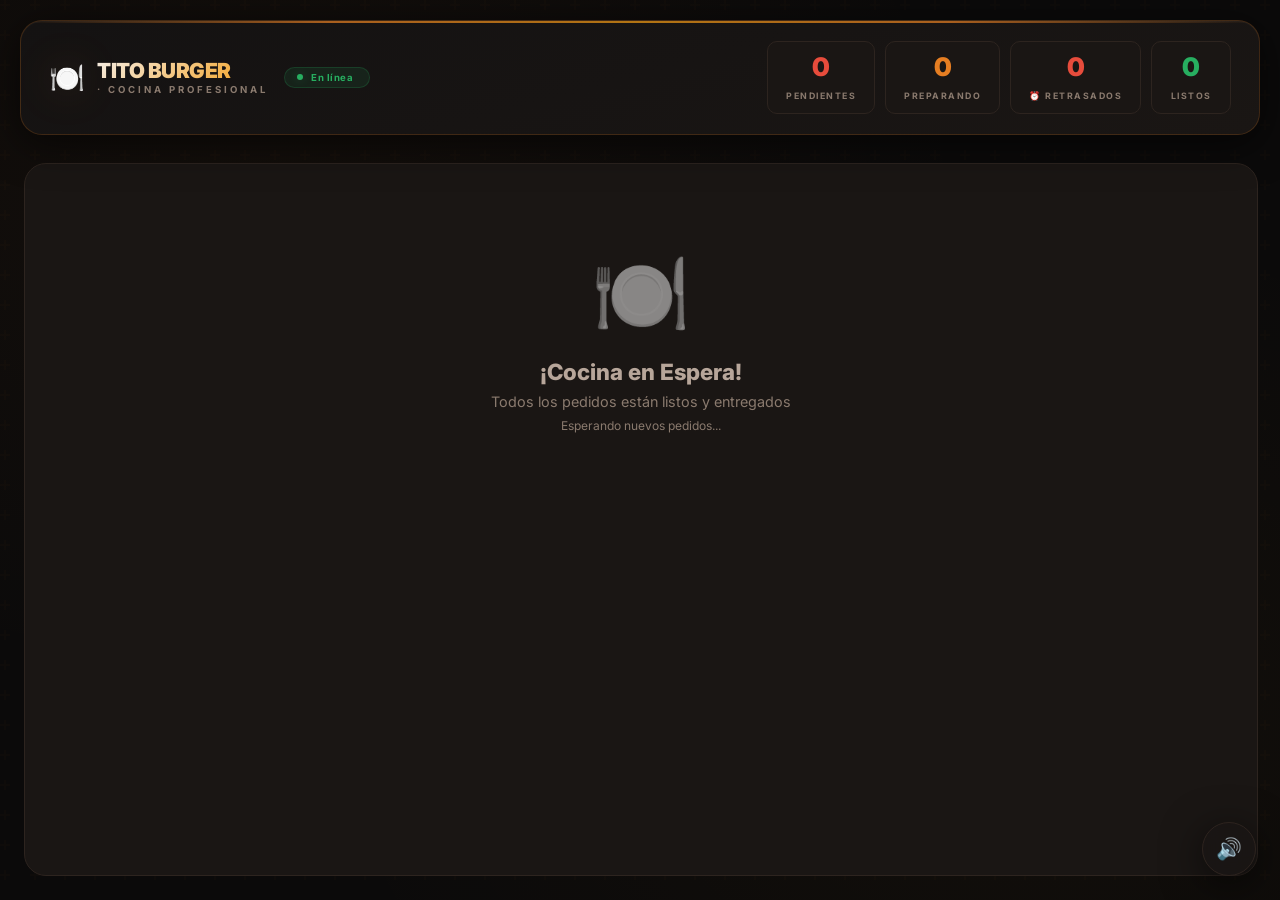
==== commit 82efd5a9: "MARKETPOS_TERMIDADO2" ====
--- a/cocina.html
+++ b/cocina.html
@@ -7,55 +7,65 @@
     <link href="https://fonts.googleapis.com/css2?family=Inter:wght@300;400;500;600;700;800;900&display=swap" rel="stylesheet">
     <style>
         /* ============================================ */
-        /* ROOT — Sistema de diseño profesional         */
+        /* ROOT — Sistema de diseño TITO'S RESTAURANT  */
         /* ============================================ */
         :root {
-            --primary-900: #0a1628;
-            --primary-800: #0f1f3a;
-            --primary-700: #162d4d;
-            --primary-600: #1d3d66;
-            --primary-500: #2a5298;
-            --primary-400: #3b6bb5;
-            --primary-300: #5a8fd4;
-            --primary-200: #8ab5e5;
-            --primary-100: #bdd7f2;
-            
-            --accent-600: #d97706;
-            --accent-500: #f59e0b;
-            --accent-400: #fbbf24;
-            --accent-300: #fcd34d;
-            
-            --success-600: #059669;
-            --success-500: #10b981;
-            --success-400: #34d399;
-            
-            --danger-600: #dc2626;
-            --danger-500: #ef4444;
-            --danger-400: #f87171;
-            
-            --bg-primary: #0a1628;
-            --bg-secondary: #0f1f3a;
-            --bg-card: #162d4d;
-            --bg-elevated: #1d3d66;
-            
-            --text-primary: #f0f4f8;
-            --text-secondary: #cbd5e1;
-            --text-muted: #94a3b8;
-            
-            --border: #1d3d66;
-            --border-light: #2a5298;
-            
-            --shadow-sm: 0 1px 3px rgba(0,0,0,0.3);
-            --shadow-md: 0 4px 20px rgba(0,0,0,0.4);
-            --shadow-lg: 0 8px 40px rgba(0,0,0,0.5);
-            --shadow-glow: 0 0 60px rgba(42, 82, 152, 0.15);
-            
+            /* Colores principales - Estilo Tito's */
+            --primary-900: #0b0a0a;
+            --primary-800: #141212;
+            --primary-700: #1a1614;
+            --primary-600: #2d241f;
+            --primary-500: #1f1a17;
+            --primary-400: #3d322b;
+            --primary-300: #5a4a3f;
+            --primary-200: #8a7a6e;
+            --primary-100: #b7a69a;
+            
+            /* Acentos - Naranja fuego */
+            --accent-600: #d35400;
+            --accent-500: #e67e22;
+            --accent-400: #f39c12;
+            --accent-300: #f5b041;
+            
+            /* Éxito - Verde oscuro */
+            --success-600: #1a6e3a;
+            --success-500: #27ae60;
+            --success-400: #52be80;
+            
+            /* Peligro - Rojo fuego */
+            --danger-600: #922b21;
+            --danger-500: #e74c3c;
+            --danger-400: #ec7063;
+            
+            /* Fondos */
+            --bg-primary: #0b0a0a;
+            --bg-secondary: #141212;
+            --bg-card: #1a1614;
+            --bg-elevated: #2d241f;
+            
+            /* Textos */
+            --text-primary: #f5ede4;
+            --text-secondary: #b7a69a;
+            --text-muted: #8a7a6e;
+            
+            /* Bordes */
+            --border: #2d241f;
+            --border-light: #3d322b;
+            
+            /* Sombras */
+            --shadow-sm: 0 1px 3px rgba(0, 0, 0, 0.4);
+            --shadow-md: 0 4px 20px rgba(0, 0, 0, 0.5);
+            --shadow-lg: 0 8px 40px rgba(0, 0, 0, 0.6);
+            --shadow-glow: 0 0 60px rgba(230, 126, 34, 0.08);
+            
+            /* Radios */
             --radius-sm: 6px;
             --radius: 10px;
             --radius-lg: 14px;
             --radius-xl: 18px;
             --radius-2xl: 22px;
             
+            /* Transiciones */
             --transition: all 0.3s cubic-bezier(0.4, 0, 0.2, 1);
             --transition-fast: all 0.15s ease;
         }
@@ -69,8 +79,8 @@
             padding: 20px; 
             color: var(--text-primary);
             background-image: 
-                radial-gradient(ellipse at 20% 20%, rgba(42, 82, 152, 0.06), transparent 50%),
-                radial-gradient(ellipse at 80% 80%, rgba(245, 158, 11, 0.03), transparent 50%);
+                radial-gradient(ellipse at 20% 20%, rgba(230, 126, 34, 0.04), transparent 50%),
+                radial-gradient(ellipse at 80% 80%, rgba(243, 156, 18, 0.03), transparent 50%);
             position: relative;
         }
 
@@ -78,7 +88,7 @@
             content: '';
             position: fixed;
             inset: 0;
-            background: url("data:image/svg+xml,%3Csvg width='60' height='60' viewBox='0 0 60 60' xmlns='http://www.w3.org/2000/svg'%3E%3Cg fill='none' fill-rule='evenodd'%3E%3Cg fill='%23ffffff' fill-opacity='0.015'%3E%3Cpath d='M36 34v-4h-2v4h-4v2h4v4h2v-4h4v-2h-4zm0-30V0h-2v4h-4v2h4v4h2V6h4V4h-4zM6 34v-4H4v4H0v2h4v4h2v-4h4v-2H6zM6 4V0H4v4H0v2h4v4h2V6h4V4H6z'/%3E%3C/g%3E%3C/g%3E%3C/svg%3E");
+            background: url("data:image/svg+xml,%3Csvg width='60' height='60' viewBox='0 0 60 60' xmlns='http://www.w3.org/2000/svg'%3E%3Cg fill='none' fill-rule='evenodd'%3E%3Cg fill='%23e67e22' fill-opacity='0.02'%3E%3Cpath d='M36 34v-4h-2v4h-4v2h4v4h2v-4h4v-2h-4zm0-30V0h-2v4h-4v2h4v4h2V6h4V4h-4zM6 34v-4H4v4H0v2h4v4h2v-4h4v-2H6zM6 4V0H4v4H0v2h4v4h2V6h4V4H6z'/%3E%3C/g%3E%3C/g%3E%3C/svg%3E");
             pointer-events: none;
             z-index: 0;
         }
@@ -105,8 +115,8 @@
             flex-shrink: 0; 
             flex-wrap: wrap; 
             gap: 16px; 
-            border: 1px solid rgba(42, 82, 152, 0.25); 
-            box-shadow: var(--shadow-lg), inset 0 1px 0 rgba(255, 255, 255, 0.04);
+            border: 1px solid rgba(230, 126, 34, 0.2); 
+            box-shadow: var(--shadow-lg), inset 0 1px 0 rgba(255, 255, 255, 0.03);
             position: relative;
             overflow: hidden;
             backdrop-filter: blur(10px);
@@ -119,7 +129,7 @@
             left: 0;
             right: 0;
             height: 2px;
-            background: linear-gradient(90deg, transparent, var(--accent-500), var(--primary-400), var(--accent-500), transparent);
+            background: linear-gradient(90deg, transparent, var(--accent-500), var(--accent-400), var(--accent-500), transparent);
             opacity: 0.7;
             animation: shimmer 3s ease-in-out infinite;
         }
@@ -144,7 +154,7 @@
 
         .header-logo .icon {
             font-size: 1.8rem;
-            filter: drop-shadow(0 0 20px rgba(42, 82, 152, 0.2));
+            filter: drop-shadow(0 0 20px rgba(230, 126, 34, 0.15));
         }
 
         .header-title {
@@ -157,7 +167,7 @@
             font-size: 1.3rem;
             font-weight: 900;
             letter-spacing: -0.5px;
-            background: linear-gradient(135deg, #fff, var(--text-secondary));
+            background: linear-gradient(135deg, #f5ede4, var(--accent-400));
             -webkit-background-clip: text;
             -webkit-text-fill-color: transparent;
             background-clip: text;
@@ -177,12 +187,12 @@
             align-items: center;
             gap: 8px;
             padding: 4px 16px 4px 12px;
-            background: rgba(16, 185, 129, 0.08);
-            border: 1px solid rgba(16, 185, 129, 0.15);
+            background: rgba(39, 174, 96, 0.1);
+            border: 1px solid rgba(39, 174, 96, 0.2);
             border-radius: 40px;
             font-size: 0.6rem;
             font-weight: 700;
-            color: var(--success-400);
+            color: var(--success-500);
             letter-spacing: 0.5px;
         }
 
@@ -192,7 +202,7 @@
             border-radius: 50%;
             background: var(--success-500);
             animation: pulse-dot 2s infinite;
-            box-shadow: 0 0 10px rgba(16, 185, 129, 0.3);
+            box-shadow: 0 0 10px rgba(39, 174, 96, 0.3);
         }
 
         @keyframes pulse-dot {
@@ -226,7 +236,7 @@
             left: 20%;
             right: 20%;
             height: 1px;
-            background: linear-gradient(90deg, transparent, var(--primary-400), transparent);
+            background: linear-gradient(90deg, transparent, var(--accent-400), transparent);
             opacity: 0;
             transition: var(--transition);
         }
@@ -244,7 +254,7 @@
         .stat-badge.alerta-retraso { 
             border-color: var(--danger-500); 
             animation: pulse-border 1.5s infinite; 
-            box-shadow: 0 0 30px rgba(239, 68, 68, 0.08);
+            box-shadow: 0 0 30px rgba(231, 76, 60, 0.08);
         }
 
         .stat-badge.alerta-retraso .stat-number {
@@ -252,8 +262,8 @@
         }
 
         @keyframes pulse-border { 
-            0%, 100% { box-shadow: 0 0 0 0 rgba(239, 68, 68, 0.1); } 
-            50% { box-shadow: 0 0 0 6px rgba(239, 68, 68, 0); } 
+            0%, 100% { box-shadow: 0 0 0 0 rgba(231, 76, 60, 0.1); } 
+            50% { box-shadow: 0 0 0 6px rgba(231, 76, 60, 0); } 
         }
 
         .stat-number { 
@@ -265,10 +275,10 @@
             transition: var(--transition);
         }
 
-        .stat-badge:nth-child(1) .stat-number { color: var(--danger-400); }
-        .stat-badge:nth-child(2) .stat-number { color: var(--accent-400); }
-        .stat-badge:nth-child(3) .stat-number { color: var(--danger-400); }
-        .stat-badge:nth-child(4) .stat-number { color: var(--success-400); }
+        .stat-badge:nth-child(1) .stat-number { color: var(--danger-500); }
+        .stat-badge:nth-child(2) .stat-number { color: var(--accent-500); }
+        .stat-badge:nth-child(3) .stat-number { color: var(--danger-500); }
+        .stat-badge:nth-child(4) .stat-number { color: var(--success-500); }
 
         .stat-label { 
             font-size: 0.55rem; 
@@ -292,7 +302,7 @@
         .orders-grid::-webkit-scrollbar { width: 6px; }
         .orders-grid::-webkit-scrollbar-track { background: var(--bg-secondary); border-radius: 4px; }
         .orders-grid::-webkit-scrollbar-thumb { background: var(--border); border-radius: 4px; transition: var(--transition); }
-        .orders-grid::-webkit-scrollbar-thumb:hover { background: var(--primary-400); }
+        .orders-grid::-webkit-scrollbar-thumb:hover { background: var(--accent-500); }
 
         /* ORDER CARD */
         .order-card { 
@@ -332,7 +342,7 @@
             left: 0;
             right: 0;
             height: 1px;
-            background: linear-gradient(90deg, transparent, var(--border-light), transparent);
+            background: linear-gradient(90deg, transparent, var(--accent-500), transparent);
             opacity: 0;
             transition: var(--transition);
         }
@@ -346,7 +356,7 @@
 
         .order-card.nuevo { 
             border-left-color: var(--danger-500); 
-            background: linear-gradient(135deg, var(--bg-card), rgba(239, 68, 68, 0.04));
+            background: linear-gradient(135deg, var(--bg-card), rgba(231, 76, 60, 0.04));
         }
 
         .order-card.nuevo::before {
@@ -355,17 +365,17 @@
             top: -6px;
             right: 14px;
             font-size: 1.1rem;
-            filter: drop-shadow(0 0 10px rgba(239, 68, 68, 0.2));
+            filter: drop-shadow(0 0 10px rgba(231, 76, 60, 0.2));
         }
 
         .order-card.preparando { 
             border-left-color: var(--accent-500);
-            background: linear-gradient(135deg, var(--bg-card), rgba(245, 158, 11, 0.03));
+            background: linear-gradient(135deg, var(--bg-card), rgba(230, 126, 34, 0.04));
         }
 
         .order-card.listo { 
             border-left-color: var(--success-500);
-            background: linear-gradient(135deg, var(--bg-card), rgba(16, 185, 129, 0.03));
+            background: linear-gradient(135deg, var(--bg-card), rgba(39, 174, 96, 0.04));
             opacity: 0.92;
         }
 
@@ -375,19 +385,19 @@
             top: -6px;
             right: 14px;
             font-size: 1.1rem;
-            filter: drop-shadow(0 0 10px rgba(16, 185, 129, 0.2));
+            filter: drop-shadow(0 0 10px rgba(39, 174, 96, 0.2));
         }
 
         .order-card.retrasado { 
             border-left-color: var(--danger-500) !important; 
-            box-shadow: 0 0 40px rgba(239, 68, 68, 0.06), var(--shadow-sm); 
+            box-shadow: 0 0 40px rgba(231, 76, 60, 0.08), var(--shadow-sm); 
             animation: cardPulse 2.5s infinite;
-            background: linear-gradient(135deg, var(--bg-card), rgba(239, 68, 68, 0.06));
+            background: linear-gradient(135deg, var(--bg-card), rgba(231, 76, 60, 0.06));
         }
 
         @keyframes cardPulse { 
-            0%, 100% { box-shadow: 0 0 10px rgba(239, 68, 68, 0.04), var(--shadow-sm); } 
-            50% { box-shadow: 0 0 40px rgba(239, 68, 68, 0.1), var(--shadow-md); } 
+            0%, 100% { box-shadow: 0 0 10px rgba(231, 76, 60, 0.04), var(--shadow-sm); } 
+            50% { box-shadow: 0 0 40px rgba(231, 76, 60, 0.12), var(--shadow-md); } 
         }
 
         .order-card-content { 
@@ -446,27 +456,27 @@
 
         .badge-nuevo { 
             background: linear-gradient(135deg, var(--danger-500), var(--danger-600));
-            color: white; 
-            box-shadow: 0 2px 12px rgba(239, 68, 68, 0.25);
+            color: #fefcf8; 
+            box-shadow: 0 2px 12px rgba(231, 76, 60, 0.25);
         }
 
         .badge-preparando { 
             background: linear-gradient(135deg, var(--accent-500), var(--accent-600));
-            color: white; 
-            box-shadow: 0 2px 12px rgba(245, 158, 11, 0.2);
+            color: #fefcf8; 
+            box-shadow: 0 2px 12px rgba(230, 126, 34, 0.2);
         }
 
         .badge-listo { 
             background: linear-gradient(135deg, var(--success-500), var(--success-600));
-            color: white; 
-            box-shadow: 0 2px 12px rgba(16, 185, 129, 0.2);
+            color: #fefcf8; 
+            box-shadow: 0 2px 12px rgba(39, 174, 96, 0.2);
         }
 
         .badge-retrasado { 
             background: linear-gradient(135deg, var(--danger-500), var(--danger-600));
-            color: white; 
+            color: #fefcf8; 
             animation: badgeBlink 0.8s infinite; 
-            box-shadow: 0 2px 20px rgba(239, 68, 68, 0.35);
+            box-shadow: 0 2px 20px rgba(231, 76, 60, 0.35);
         }
 
         @keyframes badgeBlink { 
@@ -491,8 +501,8 @@
 
         .timer-container:hover { border-color: var(--border-light); }
         .timer-container.retrasado { 
-            background: rgba(239, 68, 68, 0.06); 
-            border-color: rgba(239, 68, 68, 0.2);
+            background: rgba(231, 76, 60, 0.06); 
+            border-color: rgba(231, 76, 60, 0.2);
         }
 
         .timer-label {
@@ -512,7 +522,7 @@
         }
 
         .timer-container.retrasado .timer-value { 
-            color: var(--danger-400); 
+            color: var(--danger-500); 
             animation: timerBlink 1s infinite;
         }
 
@@ -522,7 +532,7 @@
         }
 
         .timer-exceso {
-            color: var(--danger-400);
+            color: var(--danger-500);
             font-size: 0.65rem;
             margin-left: 6px;
             font-weight: 700;
@@ -550,21 +560,23 @@
             font-weight: 500;
         }
 
-        /* ITEMS */
+        /* ============================================ */
+        /* ITEMS - CON SABORES EN NUEVA LÍNEA          */
+        /* ============================================ */
+
         .order-items { 
             list-style: none; 
             margin-bottom: 4px; 
         }
 
-        .order-item { 
-            display: flex; 
-            justify-content: space-between; 
-            align-items: center; 
-            padding: 7px 12px; 
-            background: var(--bg-secondary); 
-            border-radius: var(--radius); 
-            margin-bottom: 4px; 
-            font-size: 0.82rem; 
+        .order-item {
+            display: flex;
+            flex-direction: column;
+            padding: 7px 12px;
+            background: var(--bg-secondary);
+            border-radius: var(--radius);
+            margin-bottom: 4px;
+            font-size: 0.82rem;
             transition: var(--transition-fast);
             border-left: 2px solid transparent;
         }
@@ -572,43 +584,91 @@
         .order-item:hover {
             background: var(--bg-elevated);
             border-left-color: var(--accent-400);
-            transform: translateX(2px);
-        }
-
-        .item-nombre { 
-            font-weight: 600; 
-            color: var(--text-primary); 
+        }
+
+        /* Fila superior: nombre + cantidad */
+        .order-item-top {
+            display: flex;
+            justify-content: space-between;
+            align-items: center;
+            width: 100%;
+        }
+
+        .order-item .item-nombre {
+            font-weight: 600;
+            color: var(--text-primary);
             display: flex;
             align-items: center;
             gap: 6px;
             flex-wrap: wrap;
         }
 
-        .item-nombre .emoji { font-size: 1rem; }
-
-        /* BADGE DE SABOR EN COCINA */
-        .sabor-badge-cocina {
-            background: linear-gradient(135deg, rgba(245, 158, 11, 0.2), rgba(217, 119, 6, 0.2));
-            color: var(--accent-300);
-            padding: 2px 10px;
-            border-radius: 20px;
+        .order-item .item-nombre .emoji {
+            font-size: 1rem;
+        }
+
+        .order-item .item-cantidad {
+            background: linear-gradient(135deg, var(--accent-600), var(--accent-500));
+            color: #fefcf8;
+            padding: 1px 10px;
+            border-radius: 40px;
+            font-weight: 800;
             font-size: 0.65rem;
-            font-weight: 700;
-            border: 1px solid rgba(245, 158, 11, 0.3);
-            white-space: nowrap;
-            letter-spacing: 0.3px;
-        }
-
-        .item-cantidad { 
-            background: linear-gradient(135deg, var(--primary-500), var(--primary-600));
-            color: white; 
-            padding: 1px 10px; 
-            border-radius: 40px; 
-            font-weight: 800; 
-            font-size: 0.65rem; 
             min-width: 28px;
             text-align: center;
-            box-shadow: 0 2px 8px rgba(42, 82, 152, 0.2);
+            box-shadow: 0 2px 8px rgba(230, 126, 34, 0.2);
+            flex-shrink: 0;
+        }
+
+        /* ============================================ */
+        /* SABORES - FORMATO DISCRETO EN NUEVA LÍNEA   */
+        /* ============================================ */
+
+        /* Contenedor de sabores (nueva línea) */
+        .order-item .sabores-container {
+            display: flex;
+            flex-wrap: wrap;
+            gap: 3px 6px;
+            margin-top: 3px;
+            padding-left: 28px;
+            width: 100%;
+        }
+
+        /* Badge de sabor - ESTILO DISCRETO */
+        .order-item .sabor-badge-cocina {
+            display: inline-block;
+            background: rgba(255, 255, 255, 0.03);
+            color: var(--text-muted);
+            padding: 1px 8px;
+            border-radius: 12px;
+            font-size: 0.6rem;
+            font-weight: 400;
+            border: 1px solid rgba(255, 255, 255, 0.04);
+            letter-spacing: 0.2px;
+            white-space: nowrap;
+            transition: var(--transition-fast);
+        }
+
+        .order-item .sabor-badge-cocina:hover {
+            background: rgba(255, 255, 255, 0.06);
+            color: var(--text-secondary);
+        }
+
+        /* Separador entre sabores (coma) */
+        .order-item .sabor-badge-cocina:not(:last-child)::after {
+            content: ',';
+            color: var(--text-muted);
+            opacity: 0.3;
+            margin-left: 1px;
+        }
+
+        /* Quitar el emoji de pollo de los sabores */
+        .order-item .sabor-badge-cocina .sabor-emoji {
+            display: none;
+        }
+
+        .order-item .sabor-badge-cocina .emoji {
+            display: none;
         }
 
         /* ACTIONS */
@@ -641,7 +701,7 @@
             content: '';
             position: absolute;
             inset: 0;
-            background: linear-gradient(135deg, rgba(255,255,255,0.08), transparent);
+            background: linear-gradient(135deg, rgba(255,255,255,0.1), transparent);
             opacity: 0;
             transition: var(--transition);
         }
@@ -649,27 +709,27 @@
         .btn-action:hover::after { opacity: 1; }
         .btn-action:hover { 
             transform: translateY(-2px); 
-            box-shadow: 0 6px 24px rgba(0,0,0,0.3);
+            box-shadow: 0 6px 24px rgba(0, 0, 0, 0.3);
         }
         .btn-action:active { transform: scale(0.96); }
 
         .btn-start { 
             background: linear-gradient(135deg, var(--accent-500), var(--accent-600));
-            color: white; 
-        }
-        .btn-start:hover { box-shadow: 0 4px 24px rgba(245, 158, 11, 0.3); }
+            color: #fefcf8; 
+        }
+        .btn-start:hover { box-shadow: 0 4px 24px rgba(230, 126, 34, 0.3); }
 
         .btn-ready { 
             background: linear-gradient(135deg, var(--success-500), var(--success-600));
-            color: white; 
-        }
-        .btn-ready:hover { box-shadow: 0 4px 24px rgba(16, 185, 129, 0.3); }
+            color: #fefcf8; 
+        }
+        .btn-ready:hover { box-shadow: 0 4px 24px rgba(39, 174, 96, 0.3); }
 
         .btn-deliver { 
-            background: linear-gradient(135deg, var(--primary-400), var(--primary-500));
-            color: white; 
-        }
-        .btn-deliver:hover { box-shadow: 0 4px 24px rgba(42, 82, 152, 0.3); }
+            background: linear-gradient(135deg, var(--accent-400), var(--accent-500));
+            color: #fefcf8; 
+        }
+        .btn-deliver:hover { box-shadow: 0 4px 24px rgba(243, 156, 18, 0.3); }
 
         .btn-reject { 
             background: var(--bg-elevated); 
@@ -678,9 +738,9 @@
         }
         .btn-reject:hover {
             background: var(--danger-500);
-            color: white;
+            color: #fefcf8;
             border-color: var(--danger-500);
-            box-shadow: 0 4px 24px rgba(239, 68, 68, 0.3);
+            box-shadow: 0 4px 24px rgba(231, 76, 60, 0.3);
         }
 
         /* EMPTY STATE */
@@ -733,14 +793,14 @@
             align-items: center;
             justify-content: center;
             backdrop-filter: blur(10px);
-            background: rgba(22, 45, 77, 0.9);
+            background: rgba(26, 22, 20, 0.9);
         }
 
         .sound-btn:hover { 
             background: var(--accent-500); 
             border-color: var(--accent-500);
             transform: scale(1.08) rotate(-5deg);
-            box-shadow: 0 4px 32px rgba(245, 158, 11, 0.3);
+            box-shadow: 0 4px 32px rgba(230, 126, 34, 0.3);
         }
         .sound-btn:active { transform: scale(0.92); }
 
@@ -761,7 +821,7 @@
             box-shadow: var(--shadow-lg); 
             border-left: 4px solid var(--accent-500);
             backdrop-filter: blur(16px);
-            background: rgba(15, 31, 58, 0.95);
+            background: rgba(20, 18, 18, 0.95);
             border: 1px solid var(--border);
             max-width: 90%;
         }
@@ -818,7 +878,15 @@
             .timer-value { font-size: 0.95rem; }
             .customer-info-mini { font-size: 0.6rem; padding: 6px 10px; gap: 8px; }
             .order-card.nuevo::before, .order-card.listo::before { font-size: 1rem; top: -4px; right: 10px; }
-            .sabor-badge-cocina { font-size: 0.55rem; padding: 1px 8px; }
+            
+            .order-item .sabores-container {
+                padding-left: 22px;
+                gap: 2px 4px;
+            }
+            .order-item .sabor-badge-cocina {
+                font-size: 0.5rem;
+                padding: 0 6px;
+            }
         }
 
         @media (max-width: 480px) {
@@ -845,7 +913,15 @@
             .empty-state h2 { font-size: 1.1rem; }
             .sound-btn { width: 38px; height: 38px; font-size: 0.9rem; bottom: 12px; right: 12px; }
             .alerta-flotante { padding: 8px 16px; font-size: 0.65rem; top: 8px; border-radius: 20px; }
-            .sabor-badge-cocina { font-size: 0.5rem; padding: 1px 6px; }
+            
+            .order-item .sabores-container {
+                padding-left: 18px;
+                gap: 2px 3px;
+            }
+            .order-item .sabor-badge-cocina {
+                font-size: 0.45rem;
+                padding: 0 4px;
+            }
         }
     </style>
 </head>
@@ -1110,16 +1186,62 @@
             const tiempo = calcularTiempoTranscurrido(pedidosTimers[pid] || Date.now());
             const retrasado = tiempo.retrasado && p.estado !== 'listo';
             
-            const itemsHTML = (p.items || []).map(i => `
-                <li class="order-item">
-                    <span class="item-nombre">
-                        <span class="emoji">${i.emoji || '🍽️'}</span>
-                        ${i.nombre}
-                        ${i.sabor ? `<span class="sabor-badge-cocina">🍗 ${i.sabor}</span>` : ''}
-                    </span>
-                    <span class="item-cantidad">x${i.cantidad}</span>
-                </li>
-            `).join('');
+            const itemsHTML = (p.items || []).map(i => {
+                // Procesar sabores - separar por coma si son múltiples
+                let saboresHTML = '';
+                let tieneMultiplesSabores = false;
+                
+                if (i.sabor) {
+                    // Separar sabores por coma
+                    const sabores = i.sabor.split(',').map(s => s.trim());
+                    if (sabores.length > 1) {
+                        tieneMultiplesSabores = true;
+                        // Múltiples sabores - mostrar en nueva línea
+                        saboresHTML = `
+                            <div class="sabores-container">
+                                ${sabores.map(sabor => 
+                                    `<span class="sabor-badge-cocina">${sabor}</span>`
+                                ).join('')}
+                            </div>
+                        `;
+                    } else {
+                        // Un solo sabor - mostrarlo junto al nombre
+                        saboresHTML = `
+                            <span class="sabor-badge-cocina">${sabores[0]}</span>
+                        `;
+                    }
+                }
+                
+                // Si hay sabores múltiples, usar estructura con top y container
+                if (tieneMultiplesSabores) {
+                    return `
+                        <li class="order-item">
+                            <div class="order-item-top">
+                                <span class="item-nombre">
+                                    <span class="emoji">${i.emoji || '🍽️'}</span>
+                                    ${i.nombre}
+                                </span>
+                                <span class="item-cantidad">x${i.cantidad}</span>
+                            </div>
+                            ${saboresHTML}
+                        </li>
+                    `;
+                } else {
+                    // Un solo sabor o sin sabor
+                    return `
+                        <li class="order-item">
+                            <div class="order-item-top">
+                                <span class="item-nombre">
+                                    <span class="emoji">${i.emoji || '🍽️'}</span>
+                                    ${i.nombre}
+                                    ${i.sabor && i.sabor.split(',').length === 1 ? saboresHTML : ''}
+                                </span>
+                                <span class="item-cantidad">x${i.cantidad}</span>
+                            </div>
+                        </li>
+                    `;
+                }
+            }).join('');
             
             let tipoDisplay = '';
             if (p.cliente?.tipoPedido === 'mesa') {
@@ -1173,12 +1295,11 @@
         }
 
         // ============================================ //
-        // ACTUALIZACIÓN - CORREGIDA                    //
+        // ACTUALIZACIÓN                                //
         // ============================================ //
         function actualizarGridDiferencial(nuevosPedidos) {
             const grid = document.getElementById('ordersGrid');
             
-            // Si no hay pedidos, mostrar estado vacío
             if (nuevosPedidos.length === 0) {
                 grid.innerHTML = `
                     <div class="empty-state">
@@ -1193,18 +1314,15 @@
                 return;
             }
             
-            // Si hay pedidos, eliminar empty state si existe
             const emptyState = grid.querySelector('.empty-state');
             if (emptyState) {
                 grid.innerHTML = '';
                 orderElementsCache.clear();
             }
             
-            // Crear mapa de pedidos nuevos
             const nuevosMap = new Map();
             nuevosPedidos.forEach(p => nuevosMap.set(String(p.id), p));
             
-            // Eliminar tarjetas que ya no existen
             grid.querySelectorAll('.order-card').forEach(card => {
                 const id = card.getAttribute('data-id');
                 if (id && !nuevosMap.has(id)) {
@@ -1213,33 +1331,22 @@
                 }
             });
             
-            // Actualizar o crear tarjetas
             nuevosPedidos.forEach((pedido, index) => {
                 const id = String(pedido.id);
                 const existingCard = orderElementsCache.get(id);
                 
-                // Verificar que la tarjeta en caché sigue en el DOM
-                if (existingCard && !existingCard.parentNode) {
-                    orderElementsCache.delete(id);
-                }
-                
-                const cardInCache = orderElementsCache.get(id);
-                
-                if (cardInCache && cardInCache.parentNode) {
-                    // Actualizar tarjeta existente
+                if (existingCard && existingCard.parentNode) {
                     const nuevoHTML = generarCardHTML(pedido, index);
                     const tempDiv = document.createElement('div');
                     tempDiv.innerHTML = nuevoHTML;
                     const nuevoElemento = tempDiv.firstElementChild;
-                    actualizarCardDiferencial(cardInCache, nuevoElemento);
+                    actualizarCardDiferencial(existingCard, nuevoElemento);
                 } else {
-                    // Crear nueva tarjeta
                     const nuevoHTML = generarCardHTML(pedido, index);
                     const tempDiv = document.createElement('div');
                     tempDiv.innerHTML = nuevoHTML;
                     const nuevoElemento = tempDiv.firstElementChild;
                     
-                    // Insertar en la posición correcta
                     const children = Array.from(grid.children);
                     const referencia = children[index] || null;
                     
@@ -1279,14 +1386,13 @@
         }
 
         // ============================================ //
-        // RENDER PRINCIPAL - CORREGIDO                 //
+        // RENDER PRINCIPAL                             //
         // ============================================ //
         async function renderizar() {
             try {
                 const pedidos = await getPedidosOnline();
                 const idsActuales = pedidos.map(p => String(p.id));
                 
-                // Limpiar timers huérfanos
                 Object.keys(pedidosTimers).forEach(id => {
                     if (!idsActuales.includes(id)) {
                         detenerAlarma(id);
@@ -1297,10 +1403,8 @@
                 });
                 guardarTimers();
                 
-                // Filtrar pedidos activos
                 const activos = pedidos.filter(p => ['nuevo', 'preparando', 'listo'].includes(p.estado));
                 
-                // Verificar nuevos pedidos
                 activos.forEach(p => {
                     const pid = String(p.id);
                     if (p.estado === 'nuevo' && !nuevosNotificados[pid]) {
@@ -1312,7 +1416,6 @@
                     }
                 });
                 
-                // Inicializar timers
                 activos.forEach(p => {
                     const pid = String(p.id);
                     if (!pedidosTimers[pid] && p.estado !== 'listo') {
@@ -1321,12 +1424,10 @@
                     }
                 });
                 
-                // Actualizar estadísticas
                 document.getElementById('pendientesCount').textContent = activos.filter(p => p.estado === 'nuevo').length;
                 document.getElementById('preparandoCount').textContent = activos.filter(p => p.estado === 'preparando').length;
                 document.getElementById('listosCount').textContent = activos.filter(p => p.estado === 'listo').length;
                 
-                // Verificar retrasos
                 const retrasadosActuales = {};
                 Object.keys(pedidosTimers).forEach(id => {
                     const timestamp = pedidosTimers[id];
@@ -1342,7 +1443,6 @@
                     }
                 });
                 
-                // Limpiar retrasos
                 Object.keys(retrasosNotificados).forEach(id => {
                     if (!retrasadosActuales[id]) {
                         delete retrasosNotificados[id];
@@ -1360,7 +1460,6 @@
                     retrasadosBadge.classList.remove('alerta-retraso');
                 }
                 
-                // Ordenar y actualizar grid
                 activos.sort((a, b) => new Date(a.fecha) - new Date(b.fecha));
                 actualizarGridDiferencial(activos);
                 
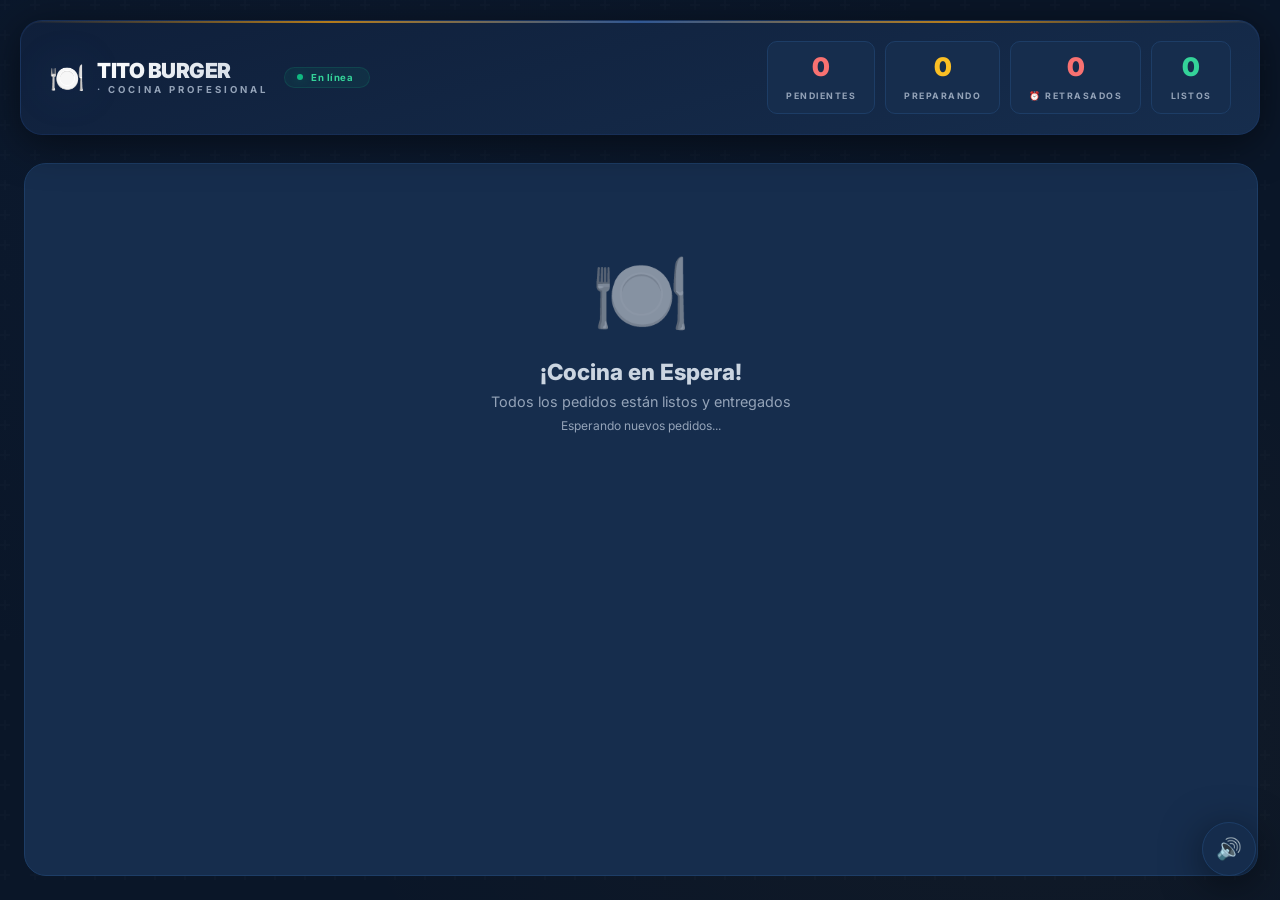
==== commit 3d53507d: "MARKETPOS_TERMIDADO6e3" ====
--- a/cocina.html
+++ b/cocina.html
@@ -7,65 +7,55 @@
     <link href="https://fonts.googleapis.com/css2?family=Inter:wght@300;400;500;600;700;800;900&display=swap" rel="stylesheet">
     <style>
         /* ============================================ */
-        /* ROOT — Sistema de diseño TITO'S RESTAURANT  */
+        /* ROOT — Sistema de diseño profesional         */
         /* ============================================ */
         :root {
-            /* Colores principales - Estilo Tito's */
-            --primary-900: #0b0a0a;
-            --primary-800: #141212;
-            --primary-700: #1a1614;
-            --primary-600: #2d241f;
-            --primary-500: #1f1a17;
-            --primary-400: #3d322b;
-            --primary-300: #5a4a3f;
-            --primary-200: #8a7a6e;
-            --primary-100: #b7a69a;
-            
-            /* Acentos - Naranja fuego */
-            --accent-600: #d35400;
-            --accent-500: #e67e22;
-            --accent-400: #f39c12;
-            --accent-300: #f5b041;
-            
-            /* Éxito - Verde oscuro */
-            --success-600: #1a6e3a;
-            --success-500: #27ae60;
-            --success-400: #52be80;
-            
-            /* Peligro - Rojo fuego */
-            --danger-600: #922b21;
-            --danger-500: #e74c3c;
-            --danger-400: #ec7063;
-            
-            /* Fondos */
-            --bg-primary: #0b0a0a;
-            --bg-secondary: #141212;
-            --bg-card: #1a1614;
-            --bg-elevated: #2d241f;
-            
-            /* Textos */
-            --text-primary: #f5ede4;
-            --text-secondary: #b7a69a;
-            --text-muted: #8a7a6e;
-            
-            /* Bordes */
-            --border: #2d241f;
-            --border-light: #3d322b;
-            
-            /* Sombras */
-            --shadow-sm: 0 1px 3px rgba(0, 0, 0, 0.4);
-            --shadow-md: 0 4px 20px rgba(0, 0, 0, 0.5);
-            --shadow-lg: 0 8px 40px rgba(0, 0, 0, 0.6);
-            --shadow-glow: 0 0 60px rgba(230, 126, 34, 0.08);
-            
-            /* Radios */
+            --primary-900: #0a1628;
+            --primary-800: #0f1f3a;
+            --primary-700: #162d4d;
+            --primary-600: #1d3d66;
+            --primary-500: #2a5298;
+            --primary-400: #3b6bb5;
+            --primary-300: #5a8fd4;
+            --primary-200: #8ab5e5;
+            --primary-100: #bdd7f2;
+            
+            --accent-600: #d97706;
+            --accent-500: #f59e0b;
+            --accent-400: #fbbf24;
+            --accent-300: #fcd34d;
+            
+            --success-600: #059669;
+            --success-500: #10b981;
+            --success-400: #34d399;
+            
+            --danger-600: #dc2626;
+            --danger-500: #ef4444;
+            --danger-400: #f87171;
+            
+            --bg-primary: #0a1628;
+            --bg-secondary: #0f1f3a;
+            --bg-card: #162d4d;
+            --bg-elevated: #1d3d66;
+            
+            --text-primary: #f0f4f8;
+            --text-secondary: #cbd5e1;
+            --text-muted: #94a3b8;
+            
+            --border: #1d3d66;
+            --border-light: #2a5298;
+            
+            --shadow-sm: 0 1px 3px rgba(0,0,0,0.3);
+            --shadow-md: 0 4px 20px rgba(0,0,0,0.4);
+            --shadow-lg: 0 8px 40px rgba(0,0,0,0.5);
+            --shadow-glow: 0 0 60px rgba(42, 82, 152, 0.15);
+            
             --radius-sm: 6px;
             --radius: 10px;
             --radius-lg: 14px;
             --radius-xl: 18px;
             --radius-2xl: 22px;
             
-            /* Transiciones */
             --transition: all 0.3s cubic-bezier(0.4, 0, 0.2, 1);
             --transition-fast: all 0.15s ease;
         }
@@ -79,8 +69,8 @@
             padding: 20px; 
             color: var(--text-primary);
             background-image: 
-                radial-gradient(ellipse at 20% 20%, rgba(230, 126, 34, 0.04), transparent 50%),
-                radial-gradient(ellipse at 80% 80%, rgba(243, 156, 18, 0.03), transparent 50%);
+                radial-gradient(ellipse at 20% 20%, rgba(42, 82, 152, 0.06), transparent 50%),
+                radial-gradient(ellipse at 80% 80%, rgba(245, 158, 11, 0.03), transparent 50%);
             position: relative;
         }
 
@@ -88,7 +78,7 @@
             content: '';
             position: fixed;
             inset: 0;
-            background: url("data:image/svg+xml,%3Csvg width='60' height='60' viewBox='0 0 60 60' xmlns='http://www.w3.org/2000/svg'%3E%3Cg fill='none' fill-rule='evenodd'%3E%3Cg fill='%23e67e22' fill-opacity='0.02'%3E%3Cpath d='M36 34v-4h-2v4h-4v2h4v4h2v-4h4v-2h-4zm0-30V0h-2v4h-4v2h4v4h2V6h4V4h-4zM6 34v-4H4v4H0v2h4v4h2v-4h4v-2H6zM6 4V0H4v4H0v2h4v4h2V6h4V4H6z'/%3E%3C/g%3E%3C/g%3E%3C/svg%3E");
+            background: url("data:image/svg+xml,%3Csvg width='60' height='60' viewBox='0 0 60 60' xmlns='http://www.w3.org/2000/svg'%3E%3Cg fill='none' fill-rule='evenodd'%3E%3Cg fill='%23ffffff' fill-opacity='0.015'%3E%3Cpath d='M36 34v-4h-2v4h-4v2h4v4h2v-4h4v-2h-4zm0-30V0h-2v4h-4v2h4v4h2V6h4V4h-4zM6 34v-4H4v4H0v2h4v4h2v-4h4v-2H6zM6 4V0H4v4H0v2h4v4h2V6h4V4H6z'/%3E%3C/g%3E%3C/g%3E%3C/svg%3E");
             pointer-events: none;
             z-index: 0;
         }
@@ -115,8 +105,8 @@
             flex-shrink: 0; 
             flex-wrap: wrap; 
             gap: 16px; 
-            border: 1px solid rgba(230, 126, 34, 0.2); 
-            box-shadow: var(--shadow-lg), inset 0 1px 0 rgba(255, 255, 255, 0.03);
+            border: 1px solid rgba(42, 82, 152, 0.25); 
+            box-shadow: var(--shadow-lg), inset 0 1px 0 rgba(255, 255, 255, 0.04);
             position: relative;
             overflow: hidden;
             backdrop-filter: blur(10px);
@@ -129,7 +119,7 @@
             left: 0;
             right: 0;
             height: 2px;
-            background: linear-gradient(90deg, transparent, var(--accent-500), var(--accent-400), var(--accent-500), transparent);
+            background: linear-gradient(90deg, transparent, var(--accent-500), var(--primary-400), var(--accent-500), transparent);
             opacity: 0.7;
             animation: shimmer 3s ease-in-out infinite;
         }
@@ -154,7 +144,7 @@
 
         .header-logo .icon {
             font-size: 1.8rem;
-            filter: drop-shadow(0 0 20px rgba(230, 126, 34, 0.15));
+            filter: drop-shadow(0 0 20px rgba(42, 82, 152, 0.2));
         }
 
         .header-title {
@@ -167,7 +157,7 @@
             font-size: 1.3rem;
             font-weight: 900;
             letter-spacing: -0.5px;
-            background: linear-gradient(135deg, #f5ede4, var(--accent-400));
+            background: linear-gradient(135deg, #fff, var(--text-secondary));
             -webkit-background-clip: text;
             -webkit-text-fill-color: transparent;
             background-clip: text;
@@ -187,12 +177,12 @@
             align-items: center;
             gap: 8px;
             padding: 4px 16px 4px 12px;
-            background: rgba(39, 174, 96, 0.1);
-            border: 1px solid rgba(39, 174, 96, 0.2);
+            background: rgba(16, 185, 129, 0.08);
+            border: 1px solid rgba(16, 185, 129, 0.15);
             border-radius: 40px;
             font-size: 0.6rem;
             font-weight: 700;
-            color: var(--success-500);
+            color: var(--success-400);
             letter-spacing: 0.5px;
         }
 
@@ -202,7 +192,7 @@
             border-radius: 50%;
             background: var(--success-500);
             animation: pulse-dot 2s infinite;
-            box-shadow: 0 0 10px rgba(39, 174, 96, 0.3);
+            box-shadow: 0 0 10px rgba(16, 185, 129, 0.3);
         }
 
         @keyframes pulse-dot {
@@ -236,7 +226,7 @@
             left: 20%;
             right: 20%;
             height: 1px;
-            background: linear-gradient(90deg, transparent, var(--accent-400), transparent);
+            background: linear-gradient(90deg, transparent, var(--primary-400), transparent);
             opacity: 0;
             transition: var(--transition);
         }
@@ -254,7 +244,7 @@
         .stat-badge.alerta-retraso { 
             border-color: var(--danger-500); 
             animation: pulse-border 1.5s infinite; 
-            box-shadow: 0 0 30px rgba(231, 76, 60, 0.08);
+            box-shadow: 0 0 30px rgba(239, 68, 68, 0.08);
         }
 
         .stat-badge.alerta-retraso .stat-number {
@@ -262,8 +252,8 @@
         }
 
         @keyframes pulse-border { 
-            0%, 100% { box-shadow: 0 0 0 0 rgba(231, 76, 60, 0.1); } 
-            50% { box-shadow: 0 0 0 6px rgba(231, 76, 60, 0); } 
+            0%, 100% { box-shadow: 0 0 0 0 rgba(239, 68, 68, 0.1); } 
+            50% { box-shadow: 0 0 0 6px rgba(239, 68, 68, 0); } 
         }
 
         .stat-number { 
@@ -275,10 +265,10 @@
             transition: var(--transition);
         }
 
-        .stat-badge:nth-child(1) .stat-number { color: var(--danger-500); }
-        .stat-badge:nth-child(2) .stat-number { color: var(--accent-500); }
-        .stat-badge:nth-child(3) .stat-number { color: var(--danger-500); }
-        .stat-badge:nth-child(4) .stat-number { color: var(--success-500); }
+        .stat-badge:nth-child(1) .stat-number { color: var(--danger-400); }
+        .stat-badge:nth-child(2) .stat-number { color: var(--accent-400); }
+        .stat-badge:nth-child(3) .stat-number { color: var(--danger-400); }
+        .stat-badge:nth-child(4) .stat-number { color: var(--success-400); }
 
         .stat-label { 
             font-size: 0.55rem; 
@@ -302,7 +292,7 @@
         .orders-grid::-webkit-scrollbar { width: 6px; }
         .orders-grid::-webkit-scrollbar-track { background: var(--bg-secondary); border-radius: 4px; }
         .orders-grid::-webkit-scrollbar-thumb { background: var(--border); border-radius: 4px; transition: var(--transition); }
-        .orders-grid::-webkit-scrollbar-thumb:hover { background: var(--accent-500); }
+        .orders-grid::-webkit-scrollbar-thumb:hover { background: var(--primary-400); }
 
         /* ORDER CARD */
         .order-card { 
@@ -342,7 +332,7 @@
             left: 0;
             right: 0;
             height: 1px;
-            background: linear-gradient(90deg, transparent, var(--accent-500), transparent);
+            background: linear-gradient(90deg, transparent, var(--border-light), transparent);
             opacity: 0;
             transition: var(--transition);
         }
@@ -356,7 +346,7 @@
 
         .order-card.nuevo { 
             border-left-color: var(--danger-500); 
-            background: linear-gradient(135deg, var(--bg-card), rgba(231, 76, 60, 0.04));
+            background: linear-gradient(135deg, var(--bg-card), rgba(239, 68, 68, 0.04));
         }
 
         .order-card.nuevo::before {
@@ -365,17 +355,17 @@
             top: -6px;
             right: 14px;
             font-size: 1.1rem;
-            filter: drop-shadow(0 0 10px rgba(231, 76, 60, 0.2));
+            filter: drop-shadow(0 0 10px rgba(239, 68, 68, 0.2));
         }
 
         .order-card.preparando { 
             border-left-color: var(--accent-500);
-            background: linear-gradient(135deg, var(--bg-card), rgba(230, 126, 34, 0.04));
+            background: linear-gradient(135deg, var(--bg-card), rgba(245, 158, 11, 0.03));
         }
 
         .order-card.listo { 
             border-left-color: var(--success-500);
-            background: linear-gradient(135deg, var(--bg-card), rgba(39, 174, 96, 0.04));
+            background: linear-gradient(135deg, var(--bg-card), rgba(16, 185, 129, 0.03));
             opacity: 0.92;
         }
 
@@ -385,19 +375,19 @@
             top: -6px;
             right: 14px;
             font-size: 1.1rem;
-            filter: drop-shadow(0 0 10px rgba(39, 174, 96, 0.2));
+            filter: drop-shadow(0 0 10px rgba(16, 185, 129, 0.2));
         }
 
         .order-card.retrasado { 
             border-left-color: var(--danger-500) !important; 
-            box-shadow: 0 0 40px rgba(231, 76, 60, 0.08), var(--shadow-sm); 
+            box-shadow: 0 0 40px rgba(239, 68, 68, 0.06), var(--shadow-sm); 
             animation: cardPulse 2.5s infinite;
-            background: linear-gradient(135deg, var(--bg-card), rgba(231, 76, 60, 0.06));
+            background: linear-gradient(135deg, var(--bg-card), rgba(239, 68, 68, 0.06));
         }
 
         @keyframes cardPulse { 
-            0%, 100% { box-shadow: 0 0 10px rgba(231, 76, 60, 0.04), var(--shadow-sm); } 
-            50% { box-shadow: 0 0 40px rgba(231, 76, 60, 0.12), var(--shadow-md); } 
+            0%, 100% { box-shadow: 0 0 10px rgba(239, 68, 68, 0.04), var(--shadow-sm); } 
+            50% { box-shadow: 0 0 40px rgba(239, 68, 68, 0.1), var(--shadow-md); } 
         }
 
         .order-card-content { 
@@ -456,27 +446,27 @@
 
         .badge-nuevo { 
             background: linear-gradient(135deg, var(--danger-500), var(--danger-600));
-            color: #fefcf8; 
-            box-shadow: 0 2px 12px rgba(231, 76, 60, 0.25);
+            color: white; 
+            box-shadow: 0 2px 12px rgba(239, 68, 68, 0.25);
         }
 
         .badge-preparando { 
             background: linear-gradient(135deg, var(--accent-500), var(--accent-600));
-            color: #fefcf8; 
-            box-shadow: 0 2px 12px rgba(230, 126, 34, 0.2);
+            color: white; 
+            box-shadow: 0 2px 12px rgba(245, 158, 11, 0.2);
         }
 
         .badge-listo { 
             background: linear-gradient(135deg, var(--success-500), var(--success-600));
-            color: #fefcf8; 
-            box-shadow: 0 2px 12px rgba(39, 174, 96, 0.2);
+            color: white; 
+            box-shadow: 0 2px 12px rgba(16, 185, 129, 0.2);
         }
 
         .badge-retrasado { 
             background: linear-gradient(135deg, var(--danger-500), var(--danger-600));
-            color: #fefcf8; 
+            color: white; 
             animation: badgeBlink 0.8s infinite; 
-            box-shadow: 0 2px 20px rgba(231, 76, 60, 0.35);
+            box-shadow: 0 2px 20px rgba(239, 68, 68, 0.35);
         }
 
         @keyframes badgeBlink { 
@@ -501,8 +491,8 @@
 
         .timer-container:hover { border-color: var(--border-light); }
         .timer-container.retrasado { 
-            background: rgba(231, 76, 60, 0.06); 
-            border-color: rgba(231, 76, 60, 0.2);
+            background: rgba(239, 68, 68, 0.06); 
+            border-color: rgba(239, 68, 68, 0.2);
         }
 
         .timer-label {
@@ -522,7 +512,7 @@
         }
 
         .timer-container.retrasado .timer-value { 
-            color: var(--danger-500); 
+            color: var(--danger-400); 
             animation: timerBlink 1s infinite;
         }
 
@@ -532,7 +522,7 @@
         }
 
         .timer-exceso {
-            color: var(--danger-500);
+            color: var(--danger-400);
             font-size: 0.65rem;
             margin-left: 6px;
             font-weight: 700;
@@ -560,23 +550,21 @@
             font-weight: 500;
         }
 
-        /* ============================================ */
-        /* ITEMS - CON SABORES EN NUEVA LÍNEA          */
-        /* ============================================ */
-
+        /* ITEMS */
         .order-items { 
             list-style: none; 
             margin-bottom: 4px; 
         }
 
-        .order-item {
-            display: flex;
-            flex-direction: column;
-            padding: 7px 12px;
-            background: var(--bg-secondary);
-            border-radius: var(--radius);
-            margin-bottom: 4px;
-            font-size: 0.82rem;
+        .order-item { 
+            display: flex; 
+            justify-content: space-between; 
+            align-items: center; 
+            padding: 7px 12px; 
+            background: var(--bg-secondary); 
+            border-radius: var(--radius); 
+            margin-bottom: 4px; 
+            font-size: 0.82rem; 
             transition: var(--transition-fast);
             border-left: 2px solid transparent;
         }
@@ -584,91 +572,43 @@
         .order-item:hover {
             background: var(--bg-elevated);
             border-left-color: var(--accent-400);
-        }
-
-        /* Fila superior: nombre + cantidad */
-        .order-item-top {
-            display: flex;
-            justify-content: space-between;
-            align-items: center;
-            width: 100%;
-        }
-
-        .order-item .item-nombre {
-            font-weight: 600;
-            color: var(--text-primary);
+            transform: translateX(2px);
+        }
+
+        .item-nombre { 
+            font-weight: 600; 
+            color: var(--text-primary); 
             display: flex;
             align-items: center;
             gap: 6px;
             flex-wrap: wrap;
         }
 
-        .order-item .item-nombre .emoji {
-            font-size: 1rem;
-        }
-
-        .order-item .item-cantidad {
-            background: linear-gradient(135deg, var(--accent-600), var(--accent-500));
-            color: #fefcf8;
-            padding: 1px 10px;
-            border-radius: 40px;
-            font-weight: 800;
+        .item-nombre .emoji { font-size: 1rem; }
+
+        /* BADGE DE SABOR EN COCINA */
+        .sabor-badge-cocina {
+            background: linear-gradient(135deg, rgba(245, 158, 11, 0.2), rgba(217, 119, 6, 0.2));
+            color: var(--accent-300);
+            padding: 2px 10px;
+            border-radius: 20px;
             font-size: 0.65rem;
+            font-weight: 700;
+            border: 1px solid rgba(245, 158, 11, 0.3);
+            white-space: nowrap;
+            letter-spacing: 0.3px;
+        }
+
+        .item-cantidad { 
+            background: linear-gradient(135deg, var(--primary-500), var(--primary-600));
+            color: white; 
+            padding: 1px 10px; 
+            border-radius: 40px; 
+            font-weight: 800; 
+            font-size: 0.65rem; 
             min-width: 28px;
             text-align: center;
-            box-shadow: 0 2px 8px rgba(230, 126, 34, 0.2);
-            flex-shrink: 0;
-        }
-
-        /* ============================================ */
-        /* SABORES - FORMATO DISCRETO EN NUEVA LÍNEA   */
-        /* ============================================ */
-
-        /* Contenedor de sabores (nueva línea) */
-        .order-item .sabores-container {
-            display: flex;
-            flex-wrap: wrap;
-            gap: 3px 6px;
-            margin-top: 3px;
-            padding-left: 28px;
-            width: 100%;
-        }
-
-        /* Badge de sabor - ESTILO DISCRETO */
-        .order-item .sabor-badge-cocina {
-            display: inline-block;
-            background: rgba(255, 255, 255, 0.03);
-            color: var(--text-muted);
-            padding: 1px 8px;
-            border-radius: 12px;
-            font-size: 0.6rem;
-            font-weight: 400;
-            border: 1px solid rgba(255, 255, 255, 0.04);
-            letter-spacing: 0.2px;
-            white-space: nowrap;
-            transition: var(--transition-fast);
-        }
-
-        .order-item .sabor-badge-cocina:hover {
-            background: rgba(255, 255, 255, 0.06);
-            color: var(--text-secondary);
-        }
-
-        /* Separador entre sabores (coma) */
-        .order-item .sabor-badge-cocina:not(:last-child)::after {
-            content: ',';
-            color: var(--text-muted);
-            opacity: 0.3;
-            margin-left: 1px;
-        }
-
-        /* Quitar el emoji de pollo de los sabores */
-        .order-item .sabor-badge-cocina .sabor-emoji {
-            display: none;
-        }
-
-        .order-item .sabor-badge-cocina .emoji {
-            display: none;
+            box-shadow: 0 2px 8px rgba(42, 82, 152, 0.2);
         }
 
         /* ACTIONS */
@@ -701,7 +641,7 @@
             content: '';
             position: absolute;
             inset: 0;
-            background: linear-gradient(135deg, rgba(255,255,255,0.1), transparent);
+            background: linear-gradient(135deg, rgba(255,255,255,0.08), transparent);
             opacity: 0;
             transition: var(--transition);
         }
@@ -709,27 +649,27 @@
         .btn-action:hover::after { opacity: 1; }
         .btn-action:hover { 
             transform: translateY(-2px); 
-            box-shadow: 0 6px 24px rgba(0, 0, 0, 0.3);
+            box-shadow: 0 6px 24px rgba(0,0,0,0.3);
         }
         .btn-action:active { transform: scale(0.96); }
 
         .btn-start { 
             background: linear-gradient(135deg, var(--accent-500), var(--accent-600));
-            color: #fefcf8; 
-        }
-        .btn-start:hover { box-shadow: 0 4px 24px rgba(230, 126, 34, 0.3); }
+            color: white; 
+        }
+        .btn-start:hover { box-shadow: 0 4px 24px rgba(245, 158, 11, 0.3); }
 
         .btn-ready { 
             background: linear-gradient(135deg, var(--success-500), var(--success-600));
-            color: #fefcf8; 
-        }
-        .btn-ready:hover { box-shadow: 0 4px 24px rgba(39, 174, 96, 0.3); }
+            color: white; 
+        }
+        .btn-ready:hover { box-shadow: 0 4px 24px rgba(16, 185, 129, 0.3); }
 
         .btn-deliver { 
-            background: linear-gradient(135deg, var(--accent-400), var(--accent-500));
-            color: #fefcf8; 
-        }
-        .btn-deliver:hover { box-shadow: 0 4px 24px rgba(243, 156, 18, 0.3); }
+            background: linear-gradient(135deg, var(--primary-400), var(--primary-500));
+            color: white; 
+        }
+        .btn-deliver:hover { box-shadow: 0 4px 24px rgba(42, 82, 152, 0.3); }
 
         .btn-reject { 
             background: var(--bg-elevated); 
@@ -738,9 +678,9 @@
         }
         .btn-reject:hover {
             background: var(--danger-500);
-            color: #fefcf8;
+            color: white;
             border-color: var(--danger-500);
-            box-shadow: 0 4px 24px rgba(231, 76, 60, 0.3);
+            box-shadow: 0 4px 24px rgba(239, 68, 68, 0.3);
         }
 
         /* EMPTY STATE */
@@ -793,14 +733,14 @@
             align-items: center;
             justify-content: center;
             backdrop-filter: blur(10px);
-            background: rgba(26, 22, 20, 0.9);
+            background: rgba(22, 45, 77, 0.9);
         }
 
         .sound-btn:hover { 
             background: var(--accent-500); 
             border-color: var(--accent-500);
             transform: scale(1.08) rotate(-5deg);
-            box-shadow: 0 4px 32px rgba(230, 126, 34, 0.3);
+            box-shadow: 0 4px 32px rgba(245, 158, 11, 0.3);
         }
         .sound-btn:active { transform: scale(0.92); }
 
@@ -821,7 +761,7 @@
             box-shadow: var(--shadow-lg); 
             border-left: 4px solid var(--accent-500);
             backdrop-filter: blur(16px);
-            background: rgba(20, 18, 18, 0.95);
+            background: rgba(15, 31, 58, 0.95);
             border: 1px solid var(--border);
             max-width: 90%;
         }
@@ -878,15 +818,7 @@
             .timer-value { font-size: 0.95rem; }
             .customer-info-mini { font-size: 0.6rem; padding: 6px 10px; gap: 8px; }
             .order-card.nuevo::before, .order-card.listo::before { font-size: 1rem; top: -4px; right: 10px; }
-            
-            .order-item .sabores-container {
-                padding-left: 22px;
-                gap: 2px 4px;
-            }
-            .order-item .sabor-badge-cocina {
-                font-size: 0.5rem;
-                padding: 0 6px;
-            }
+            .sabor-badge-cocina { font-size: 0.55rem; padding: 1px 8px; }
         }
 
         @media (max-width: 480px) {
@@ -913,15 +845,7 @@
             .empty-state h2 { font-size: 1.1rem; }
             .sound-btn { width: 38px; height: 38px; font-size: 0.9rem; bottom: 12px; right: 12px; }
             .alerta-flotante { padding: 8px 16px; font-size: 0.65rem; top: 8px; border-radius: 20px; }
-            
-            .order-item .sabores-container {
-                padding-left: 18px;
-                gap: 2px 3px;
-            }
-            .order-item .sabor-badge-cocina {
-                font-size: 0.45rem;
-                padding: 0 4px;
-            }
+            .sabor-badge-cocina { font-size: 0.5rem; padding: 1px 6px; }
         }
     </style>
 </head>
@@ -1186,62 +1110,16 @@
             const tiempo = calcularTiempoTranscurrido(pedidosTimers[pid] || Date.now());
             const retrasado = tiempo.retrasado && p.estado !== 'listo';
             
-            const itemsHTML = (p.items || []).map(i => {
-                // Procesar sabores - separar por coma si son múltiples
-                let saboresHTML = '';
-                let tieneMultiplesSabores = false;
-                
-                if (i.sabor) {
-                    // Separar sabores por coma
-                    const sabores = i.sabor.split(',').map(s => s.trim());
-                    if (sabores.length > 1) {
-                        tieneMultiplesSabores = true;
-                        // Múltiples sabores - mostrar en nueva línea
-                        saboresHTML = `
-                            <div class="sabores-container">
-                                ${sabores.map(sabor => 
-                                    `<span class="sabor-badge-cocina">${sabor}</span>`
-                                ).join('')}
-                            </div>
-                        `;
-                    } else {
-                        // Un solo sabor - mostrarlo junto al nombre
-                        saboresHTML = `
-                            <span class="sabor-badge-cocina">${sabores[0]}</span>
-                        `;
-                    }
-                }
-                
-                // Si hay sabores múltiples, usar estructura con top y container
-                if (tieneMultiplesSabores) {
-                    return `
-                        <li class="order-item">
-                            <div class="order-item-top">
-                                <span class="item-nombre">
-                                    <span class="emoji">${i.emoji || '🍽️'}</span>
-                                    ${i.nombre}
-                                </span>
-                                <span class="item-cantidad">x${i.cantidad}</span>
-                            </div>
-                            ${saboresHTML}
-                        </li>
-                    `;
-                } else {
-                    // Un solo sabor o sin sabor
-                    return `
-                        <li class="order-item">
-                            <div class="order-item-top">
-                                <span class="item-nombre">
-                                    <span class="emoji">${i.emoji || '🍽️'}</span>
-                                    ${i.nombre}
-                                    ${i.sabor && i.sabor.split(',').length === 1 ? saboresHTML : ''}
-                                </span>
-                                <span class="item-cantidad">x${i.cantidad}</span>
-                            </div>
-                        </li>
-                    `;
-                }
-            }).join('');
+            const itemsHTML = (p.items || []).map(i => `
+                <li class="order-item">
+                    <span class="item-nombre">
+                        <span class="emoji">${i.emoji || '🍽️'}</span>
+                        ${i.nombre}
+                        ${i.sabor ? `<span class="sabor-badge-cocina">🍗 ${i.sabor}</span>` : ''}
+                    </span>
+                    <span class="item-cantidad">x${i.cantidad}</span>
+                </li>
+            `).join('');
             
             let tipoDisplay = '';
             if (p.cliente?.tipoPedido === 'mesa') {
@@ -1295,11 +1173,12 @@
         }
 
         // ============================================ //
-        // ACTUALIZACIÓN                                //
+        // ACTUALIZACIÓN - CORREGIDA                    //
         // ============================================ //
         function actualizarGridDiferencial(nuevosPedidos) {
             const grid = document.getElementById('ordersGrid');
             
+            // Si no hay pedidos, mostrar estado vacío
             if (nuevosPedidos.length === 0) {
                 grid.innerHTML = `
                     <div class="empty-state">
@@ -1314,15 +1193,18 @@
                 return;
             }
             
+            // Si hay pedidos, eliminar empty state si existe
             const emptyState = grid.querySelector('.empty-state');
             if (emptyState) {
                 grid.innerHTML = '';
                 orderElementsCache.clear();
             }
             
+            // Crear mapa de pedidos nuevos
             const nuevosMap = new Map();
             nuevosPedidos.forEach(p => nuevosMap.set(String(p.id), p));
             
+            // Eliminar tarjetas que ya no existen
             grid.querySelectorAll('.order-card').forEach(card => {
                 const id = card.getAttribute('data-id');
                 if (id && !nuevosMap.has(id)) {
@@ -1331,22 +1213,33 @@
                 }
             });
             
+            // Actualizar o crear tarjetas
             nuevosPedidos.forEach((pedido, index) => {
                 const id = String(pedido.id);
                 const existingCard = orderElementsCache.get(id);
                 
-                if (existingCard && existingCard.parentNode) {
+                // Verificar que la tarjeta en caché sigue en el DOM
+                if (existingCard && !existingCard.parentNode) {
+                    orderElementsCache.delete(id);
+                }
+                
+                const cardInCache = orderElementsCache.get(id);
+                
+                if (cardInCache && cardInCache.parentNode) {
+                    // Actualizar tarjeta existente
                     const nuevoHTML = generarCardHTML(pedido, index);
                     const tempDiv = document.createElement('div');
                     tempDiv.innerHTML = nuevoHTML;
                     const nuevoElemento = tempDiv.firstElementChild;
-                    actualizarCardDiferencial(existingCard, nuevoElemento);
+                    actualizarCardDiferencial(cardInCache, nuevoElemento);
                 } else {
+                    // Crear nueva tarjeta
                     const nuevoHTML = generarCardHTML(pedido, index);
                     const tempDiv = document.createElement('div');
                     tempDiv.innerHTML = nuevoHTML;
                     const nuevoElemento = tempDiv.firstElementChild;
                     
+                    // Insertar en la posición correcta
                     const children = Array.from(grid.children);
                     const referencia = children[index] || null;
                     
@@ -1386,13 +1279,14 @@
         }
 
         // ============================================ //
-        // RENDER PRINCIPAL                             //
+        // RENDER PRINCIPAL - CORREGIDO                 //
         // ============================================ //
         async function renderizar() {
             try {
                 const pedidos = await getPedidosOnline();
                 const idsActuales = pedidos.map(p => String(p.id));
                 
+                // Limpiar timers huérfanos
                 Object.keys(pedidosTimers).forEach(id => {
                     if (!idsActuales.includes(id)) {
                         detenerAlarma(id);
@@ -1403,8 +1297,10 @@
                 });
                 guardarTimers();
                 
+                // Filtrar pedidos activos
                 const activos = pedidos.filter(p => ['nuevo', 'preparando', 'listo'].includes(p.estado));
                 
+                // Verificar nuevos pedidos
                 activos.forEach(p => {
                     const pid = String(p.id);
                     if (p.estado === 'nuevo' && !nuevosNotificados[pid]) {
@@ -1416,6 +1312,7 @@
                     }
                 });
                 
+                // Inicializar timers
                 activos.forEach(p => {
                     const pid = String(p.id);
                     if (!pedidosTimers[pid] && p.estado !== 'listo') {
@@ -1424,10 +1321,12 @@
                     }
                 });
                 
+                // Actualizar estadísticas
                 document.getElementById('pendientesCount').textContent = activos.filter(p => p.estado === 'nuevo').length;
                 document.getElementById('preparandoCount').textContent = activos.filter(p => p.estado === 'preparando').length;
                 document.getElementById('listosCount').textContent = activos.filter(p => p.estado === 'listo').length;
                 
+                // Verificar retrasos
                 const retrasadosActuales = {};
                 Object.keys(pedidosTimers).forEach(id => {
                     const timestamp = pedidosTimers[id];
@@ -1443,6 +1342,7 @@
                     }
                 });
                 
+                // Limpiar retrasos
                 Object.keys(retrasosNotificados).forEach(id => {
                     if (!retrasadosActuales[id]) {
                         delete retrasosNotificados[id];
@@ -1460,6 +1360,7 @@
                     retrasadosBadge.classList.remove('alerta-retraso');
                 }
                 
+                // Ordenar y actualizar grid
                 activos.sort((a, b) => new Date(a.fecha) - new Date(b.fecha));
                 actualizarGridDiferencial(activos);
                 
